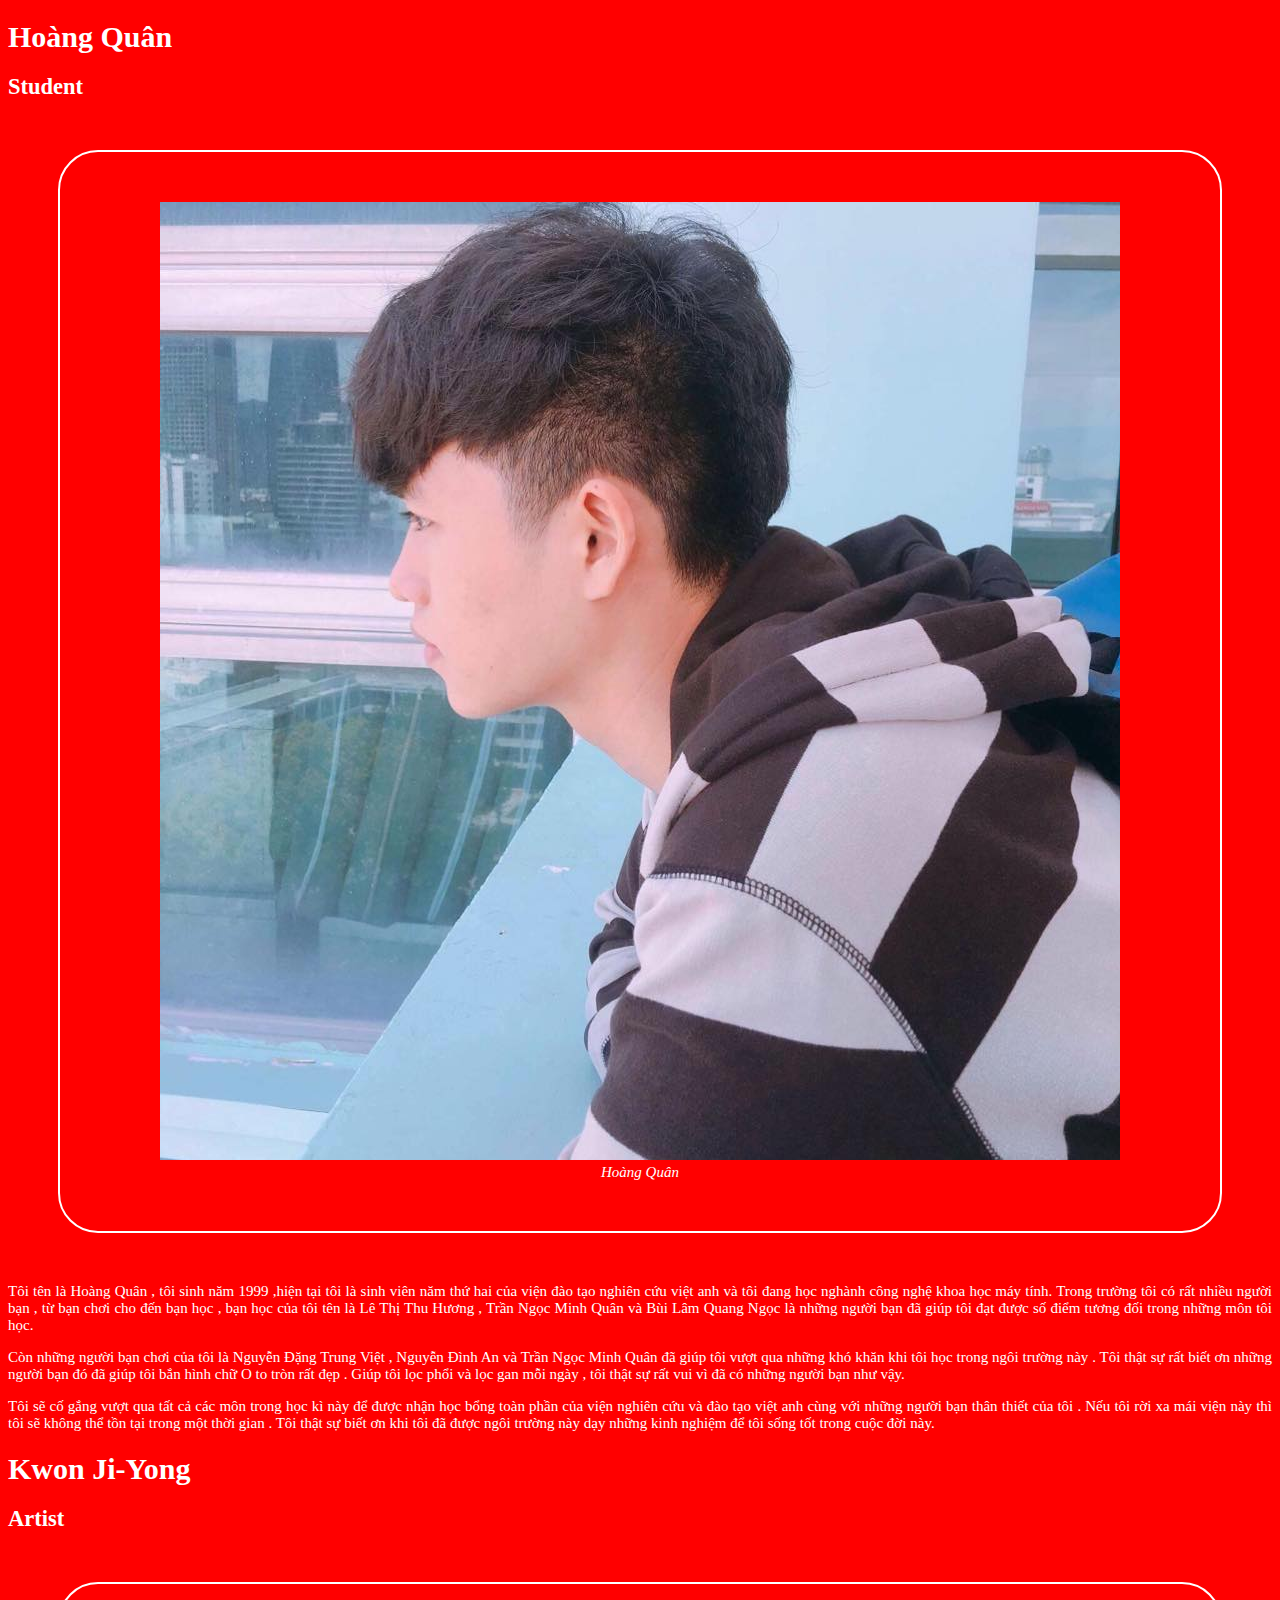
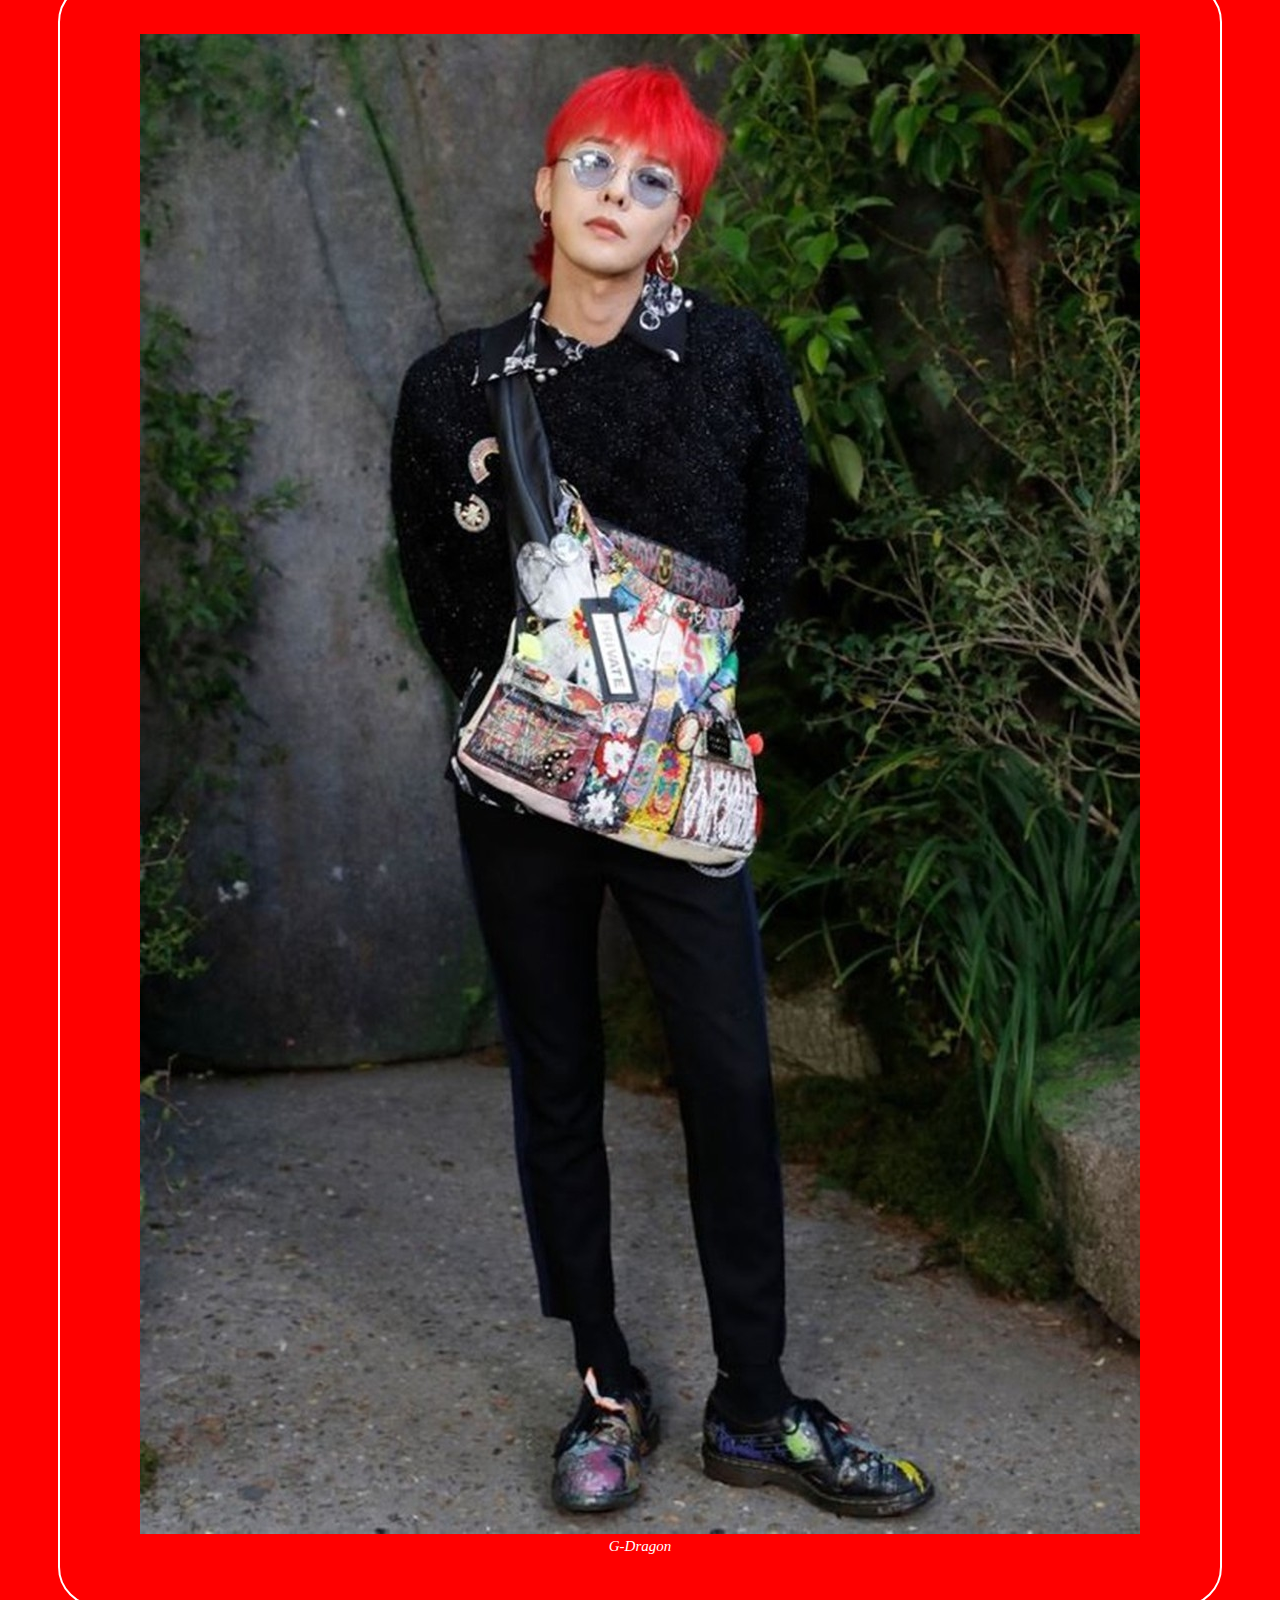
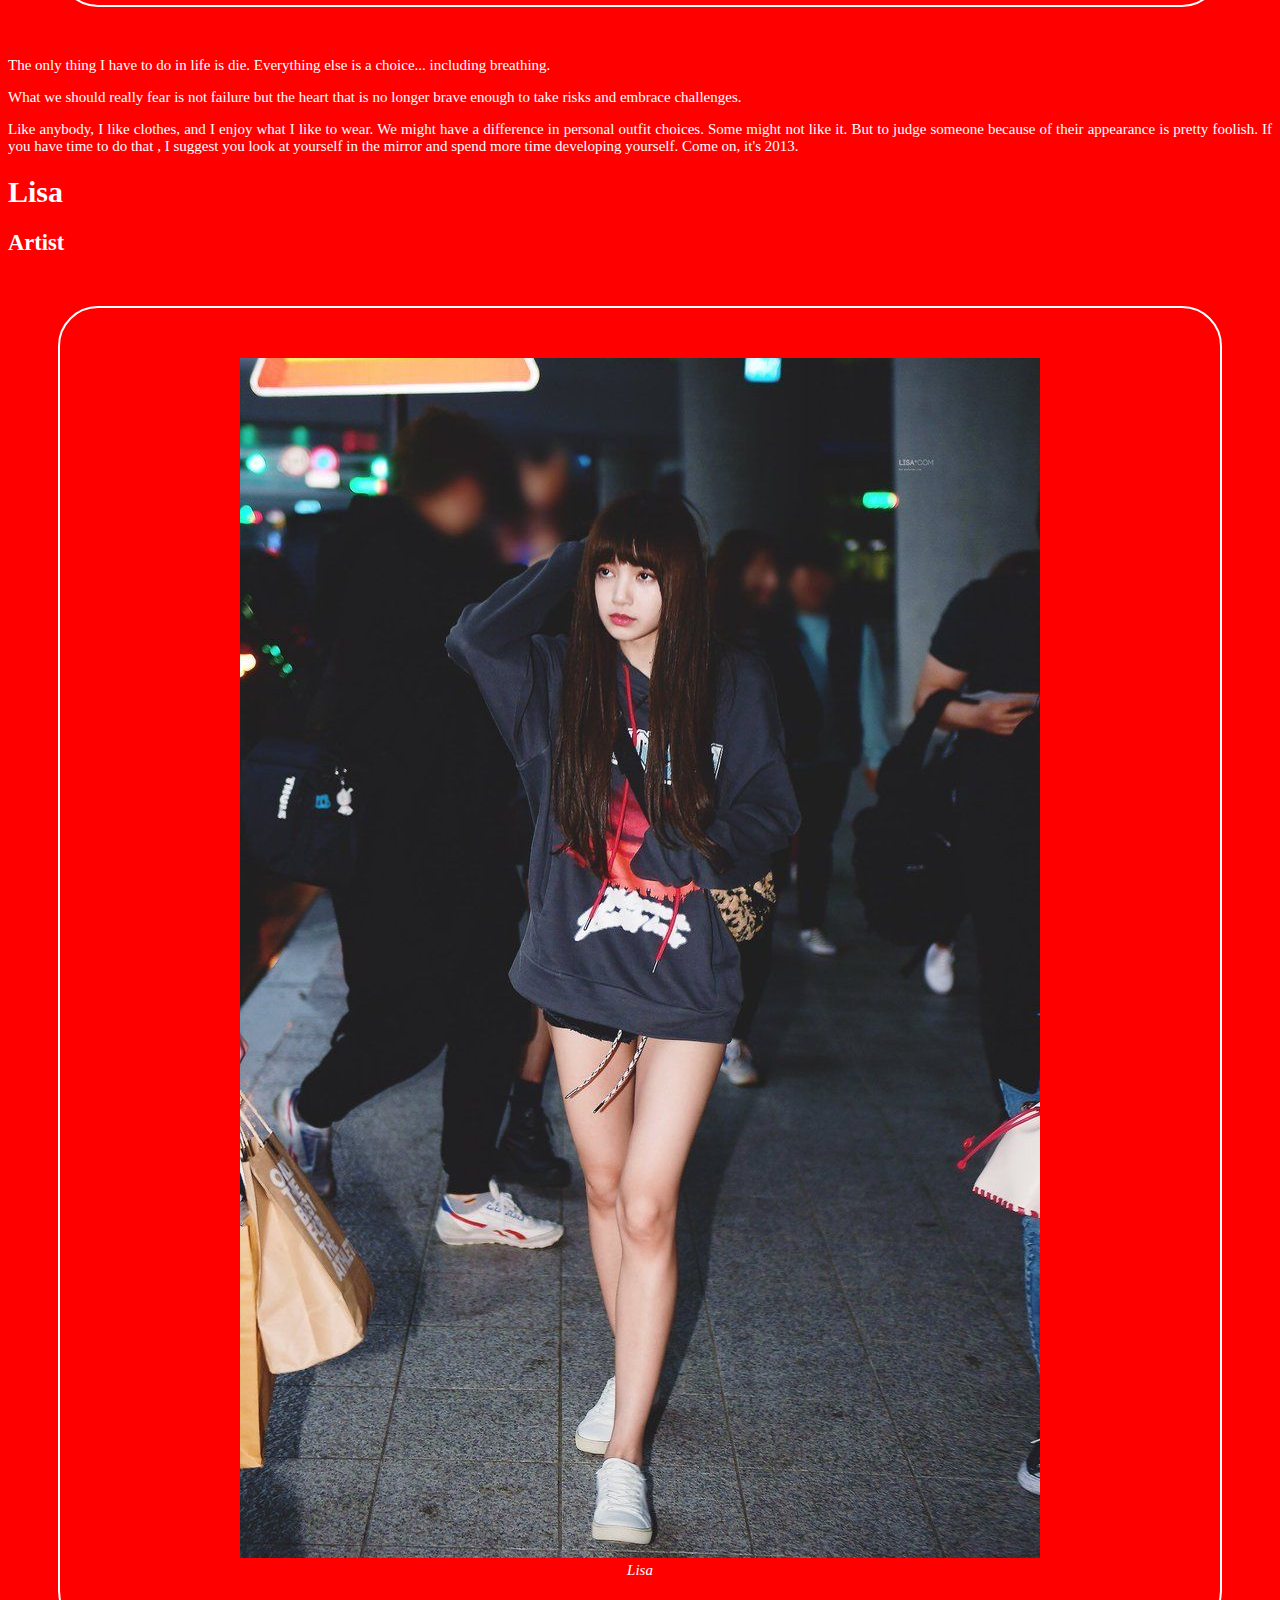
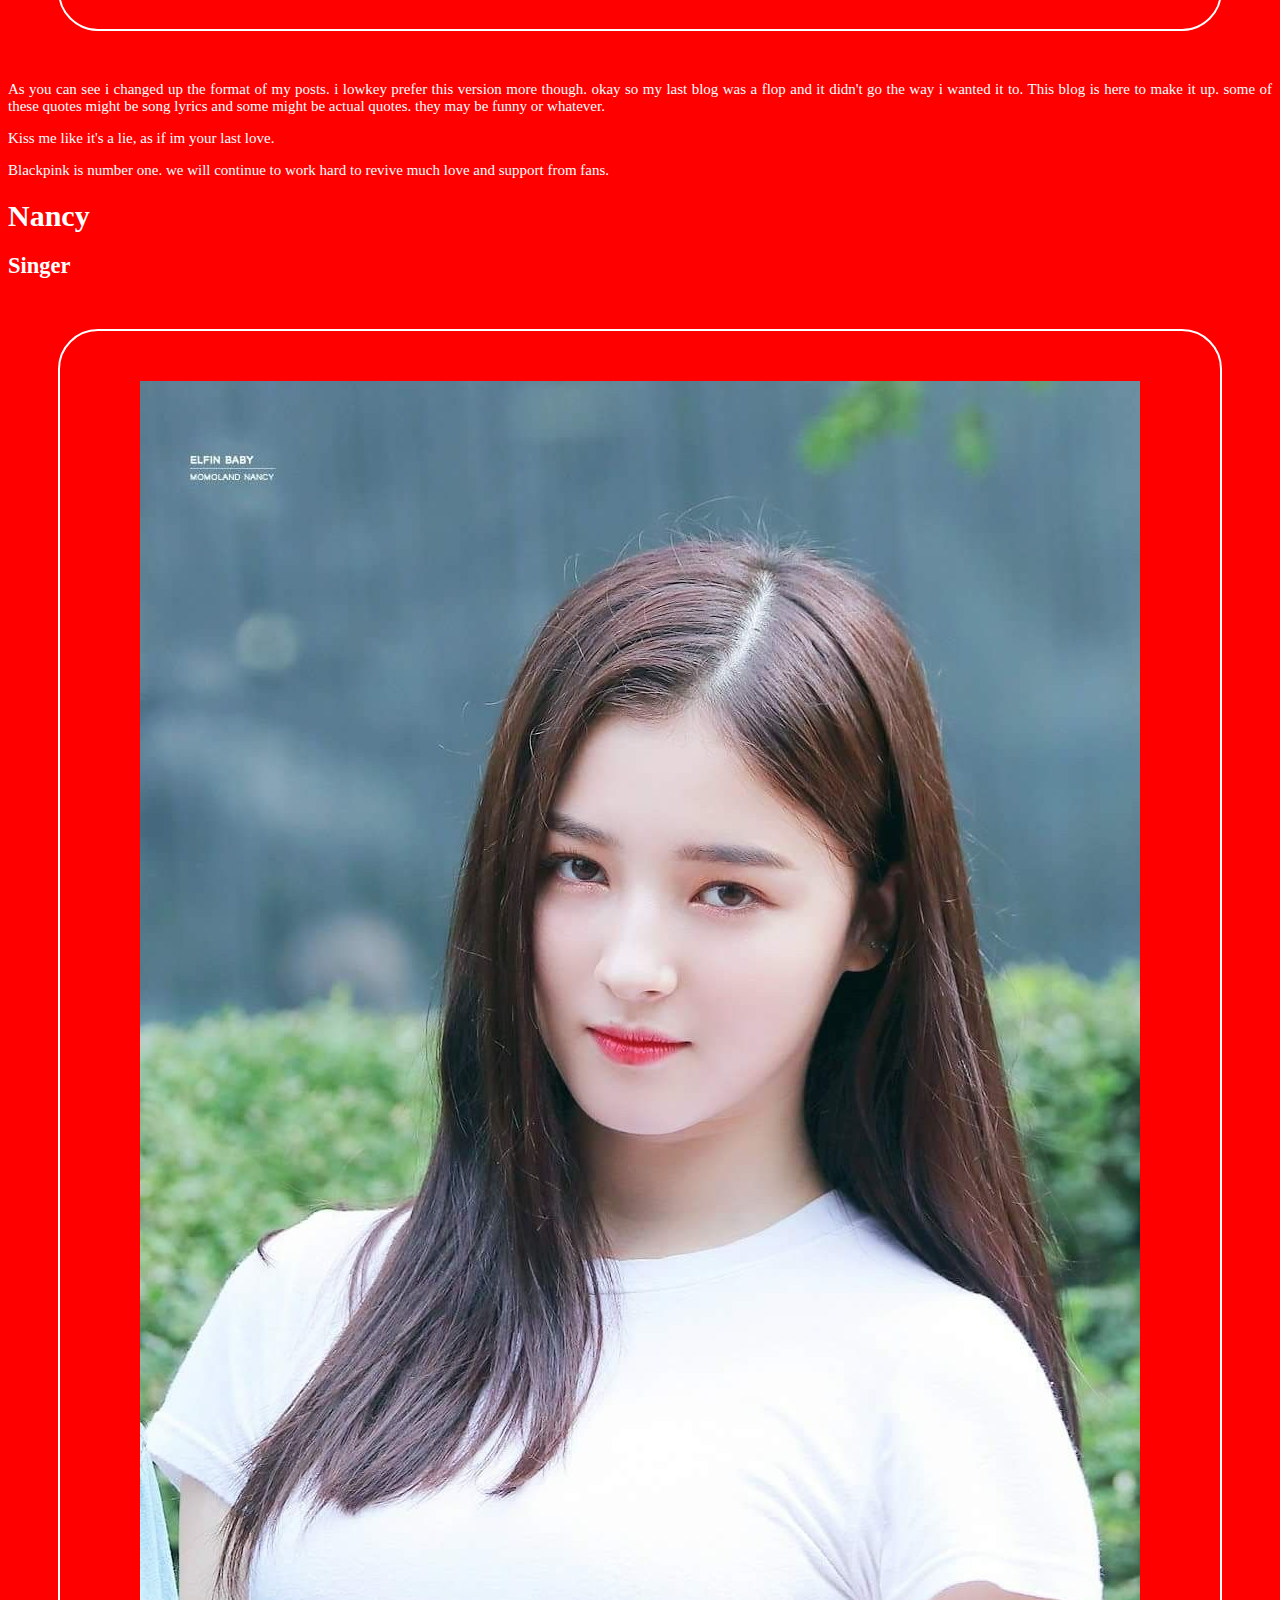
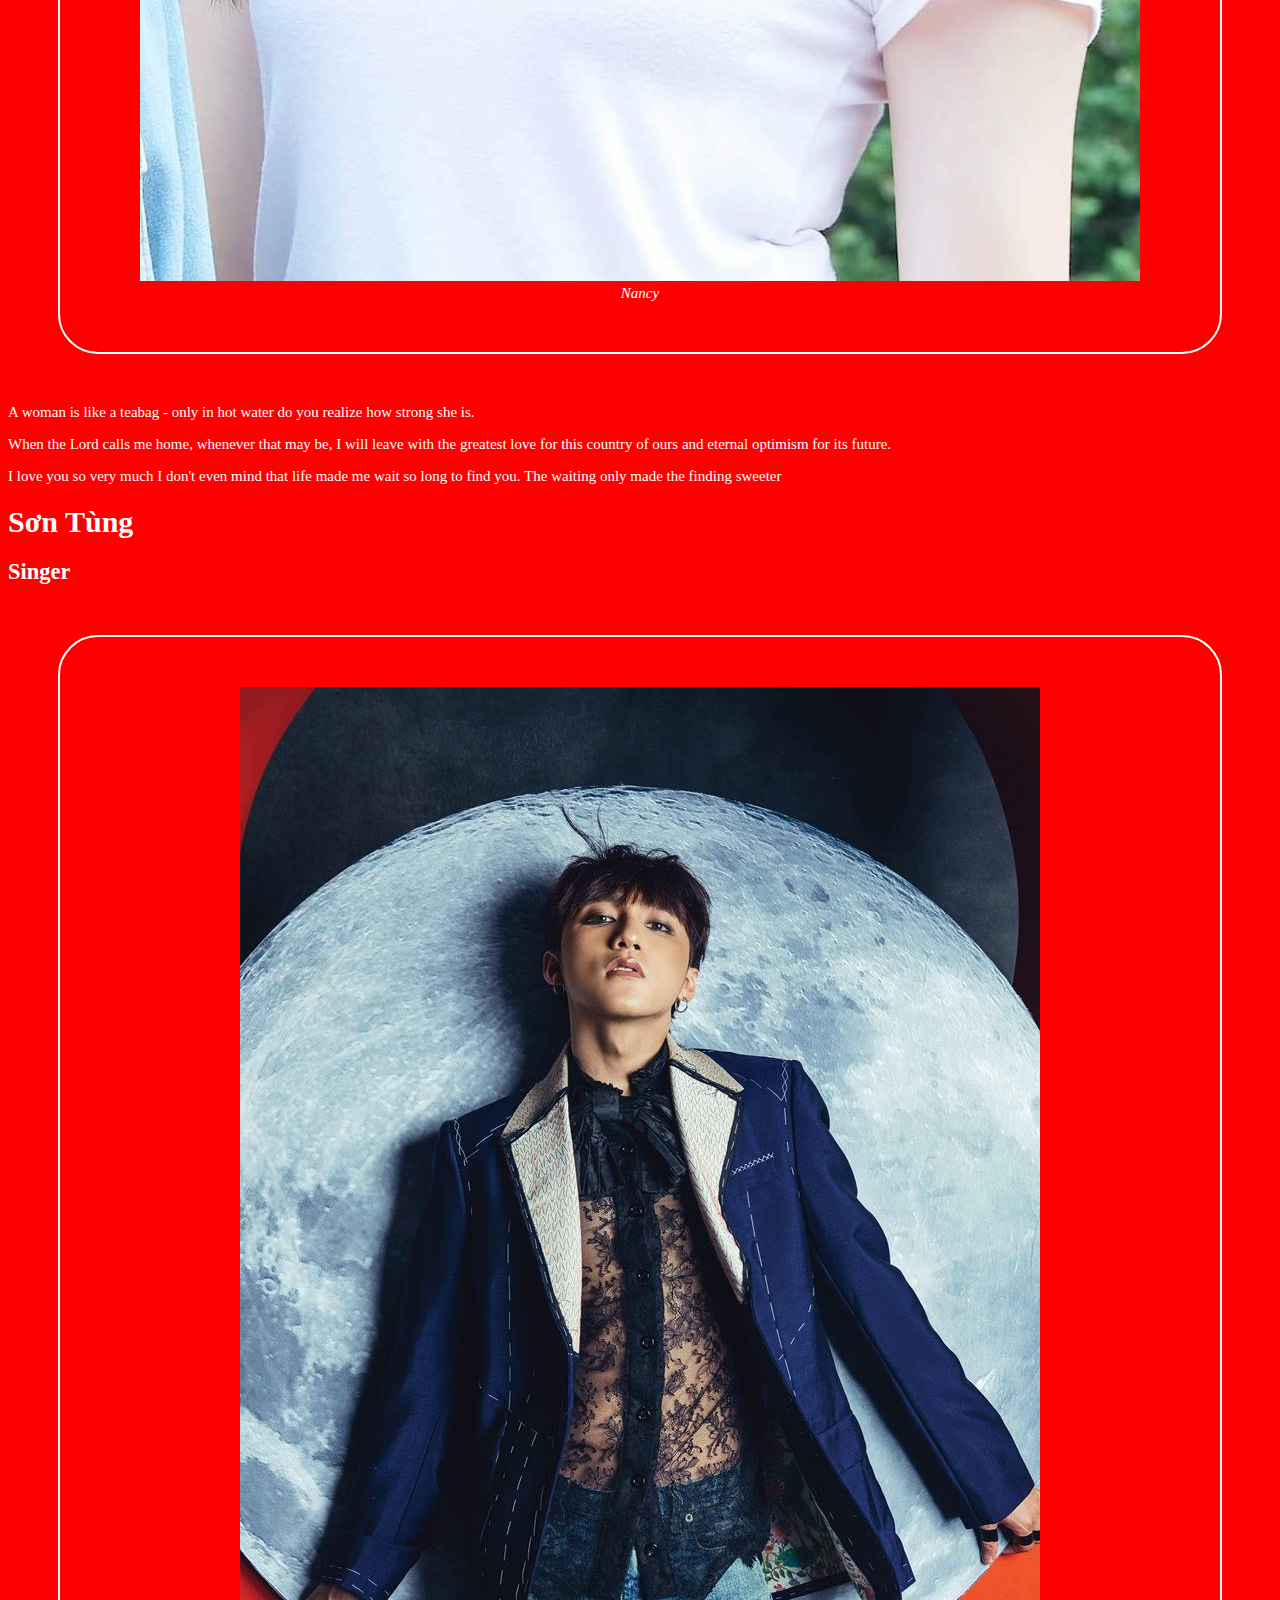
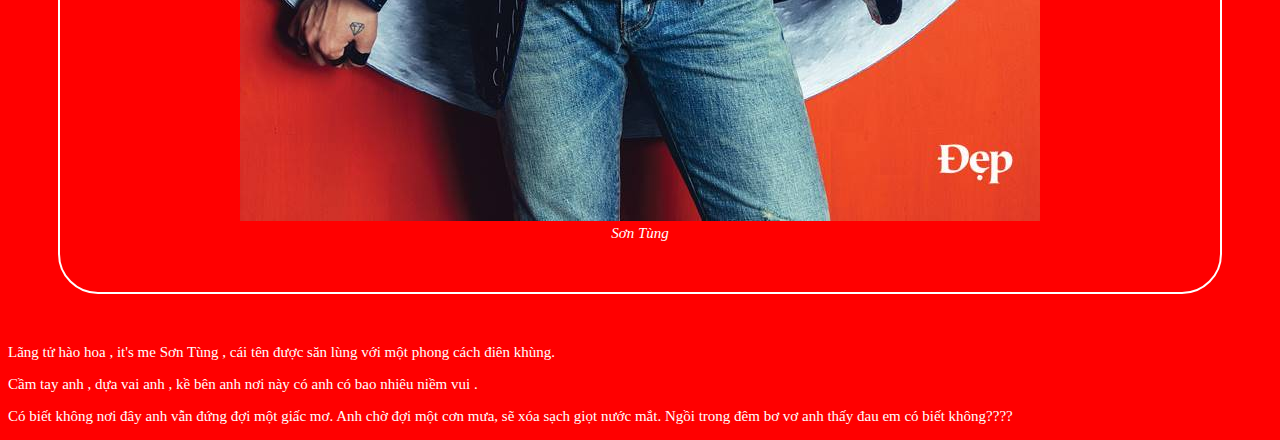
==== index.html @ be65b77e "21/02/2019" ====
<!DOCTYPE html>
<html >
  <head>
    <meta charset="utf-8">
    <title></title>
    <link rel="stylesheet" type="text/css" href="./css/app.css">
  </head>

  <body>
    <h1>Hoàng Quân</h1>
    <h2>Student</h2>
    <figure>
      <img src="./images/luyn1.jpg" alt="Luyn">
      <figcaption>
        Hoàng Quân
      </figcaption>
    </figure>
      <p>
        Tôi tên là Hoàng Quân , tôi sinh năm 1999
        ,hiện tại tôi là sinh viên năm thứ hai của viện đào tạo nghiên cứu việt anh và tôi đang học nghành công nghệ khoa học máy tính.
        Trong trường tôi có rất nhiều người bạn , từ bạn chơi cho đến bạn học , bạn học của tôi tên là Lê Thị Thu Hương , Trần Ngọc Minh Quân
        và Bùi Lâm Quang Ngọc là những người bạn đã giúp tôi đạt được số điểm tương đối trong những môn tôi học.
      </p>

      <p>
        Còn những người bạn chơi của tôi là Nguyễn Đặng Trung Việt , Nguyễn Đình An và Trần Ngọc Minh Quân đã giúp tôi vượt
        qua những khó khăn khi tôi học trong ngôi trường này . Tôi thật sự rất biết ơn những người bạn đó đã giúp tôi bắn
        hình chữ O to tròn rất đẹp . Giúp tôi lọc phổi và lọc gan mỗi ngày , tôi thật sự rất vui vì đã có những người bạn như vậy.
      </p>

      <p>
        Tôi sẽ cố gắng vượt qua tất cả các môn trong học kì này để được nhận học bổng toàn phần của viện nghiên cứu và đào
        tạo việt anh cùng với những người bạn thân thiết của tôi . Nếu tôi rời xa mái viện này thì tôi sẽ không thể tồn tại
        trong một thời gian . Tôi thật sự biết ơn khi tôi đã được ngôi trường này dạy những kinh nghiệm để tôi sống tốt
        trong cuộc đời này.
      </p>

<!-- G-dragon  -->

    <h1>Kwon Ji-Yong</h1>
    <h2>Artist</h2>
    <figure>
      <img src="./images/gd1.jpg" alt="G-Dragon">
      <figcaption>
        G-Dragon
      </figcaption>
    </figure>
      <p>
        The only thing I have to do in life is die. Everything else is a choice... including breathing.
      </p>

      <p>
        What we should really fear is not failure but the heart that is no longer brave enough to take risks and embrace challenges.
      </p>

      <p>
        Like anybody, I like clothes, and I enjoy what I like to wear. We might have a difference in personal outfit choices. Some might not like it. But to judge someone because of their appearance is pretty foolish. If you have time to do that
        , I suggest you look at yourself in the mirror and spend more time developing yourself. Come on, it's 2013.
      </p>

<!-- Lisa  -->

    <h1>Lisa</h1>
    <h2>Artist</h2>
    <figure>
      <img src="./images/lisa1.jpg" alt="Lisa">
      <figcaption>
        Lisa
      </figcaption>
    </figure>
      <p>
        As you can see i changed up the format of my posts. i lowkey prefer this version more though. okay so my last blog was a flop and it didn't go the way i wanted it to.
        This blog is here to make it up. some of these quotes might be song lyrics and some might be actual quotes. they may be funny or whatever.
      </p>

      <p>
        Kiss me like it's a lie, as if im your last love.
      </p>

      <p>
        Blackpink is number one. we will continue to work hard to revive much love and support from fans.
      </p>

<!-- Nancy -->

    <h1>Nancy</h1>
    <h2>Singer</h2>
    <figure>
      <img src="./images/nancy1.jpg" alt="Nancy">
      <figcaption>
        Nancy
      </figcaption>
    </figure>
      <p>
        A woman is like a teabag - only in hot water do you realize how strong she is.
      </p>

      <p>
        When the Lord calls me home, whenever that may be, I will leave with the greatest love for this country of ours and eternal optimism for its future.
      </p>

      <p>
        I love you so very much I don't even mind that life made me wait so long to find you. The waiting only made the finding sweeter
      </p>

<!-- Sơn Tùng  -->

    <h1>Sơn Tùng</h1>
    <h2>Singer</h2>
    <figure>
      <img src="./images/st1.jpg" alt="Sơn Tùng">
      <figcaption>
        Sơn Tùng
      </figcaption>
    </figure>
      <p>
        Lãng tử hào hoa , it's me Sơn Tùng , cái tên được săn lùng với một phong cách điên khùng.
      </p>

      <p>
        Cầm tay anh , dựa vai anh , kề bên anh nơi này có anh có bao nhiêu niềm vui .
      </p>

      <p>
        Có biết không nơi đây anh vẫn đứng đợi một giấc mơ.
        Anh chờ đợi một cơn mưa, sẽ xóa sạch giọt nước mắt.
        Ngồi trong đêm bơ vơ anh thấy đau em có biết không????
      </p>

  </body>
</html>
---- css/app.css ----
@font-face {
  font-family: "my-font";
  src: url("../font/PatrickHandSC-Regular.ttf");
}

body{
    color: #ffffff;
    background-color: #f00;
    font-size: 15px;
    font-family: "my-font";
}

p {
  text-align: justify;
}

figure{
  border: 2px solid #fff;
  border-radius: 40px;
  padding : 50px;
  text-align: center;
  margin: 50px;
  /* width: 100%; */
}

img{
  max-width: 100%;
}
figcaption{
  text-align:center;
  font-style: italic;
}
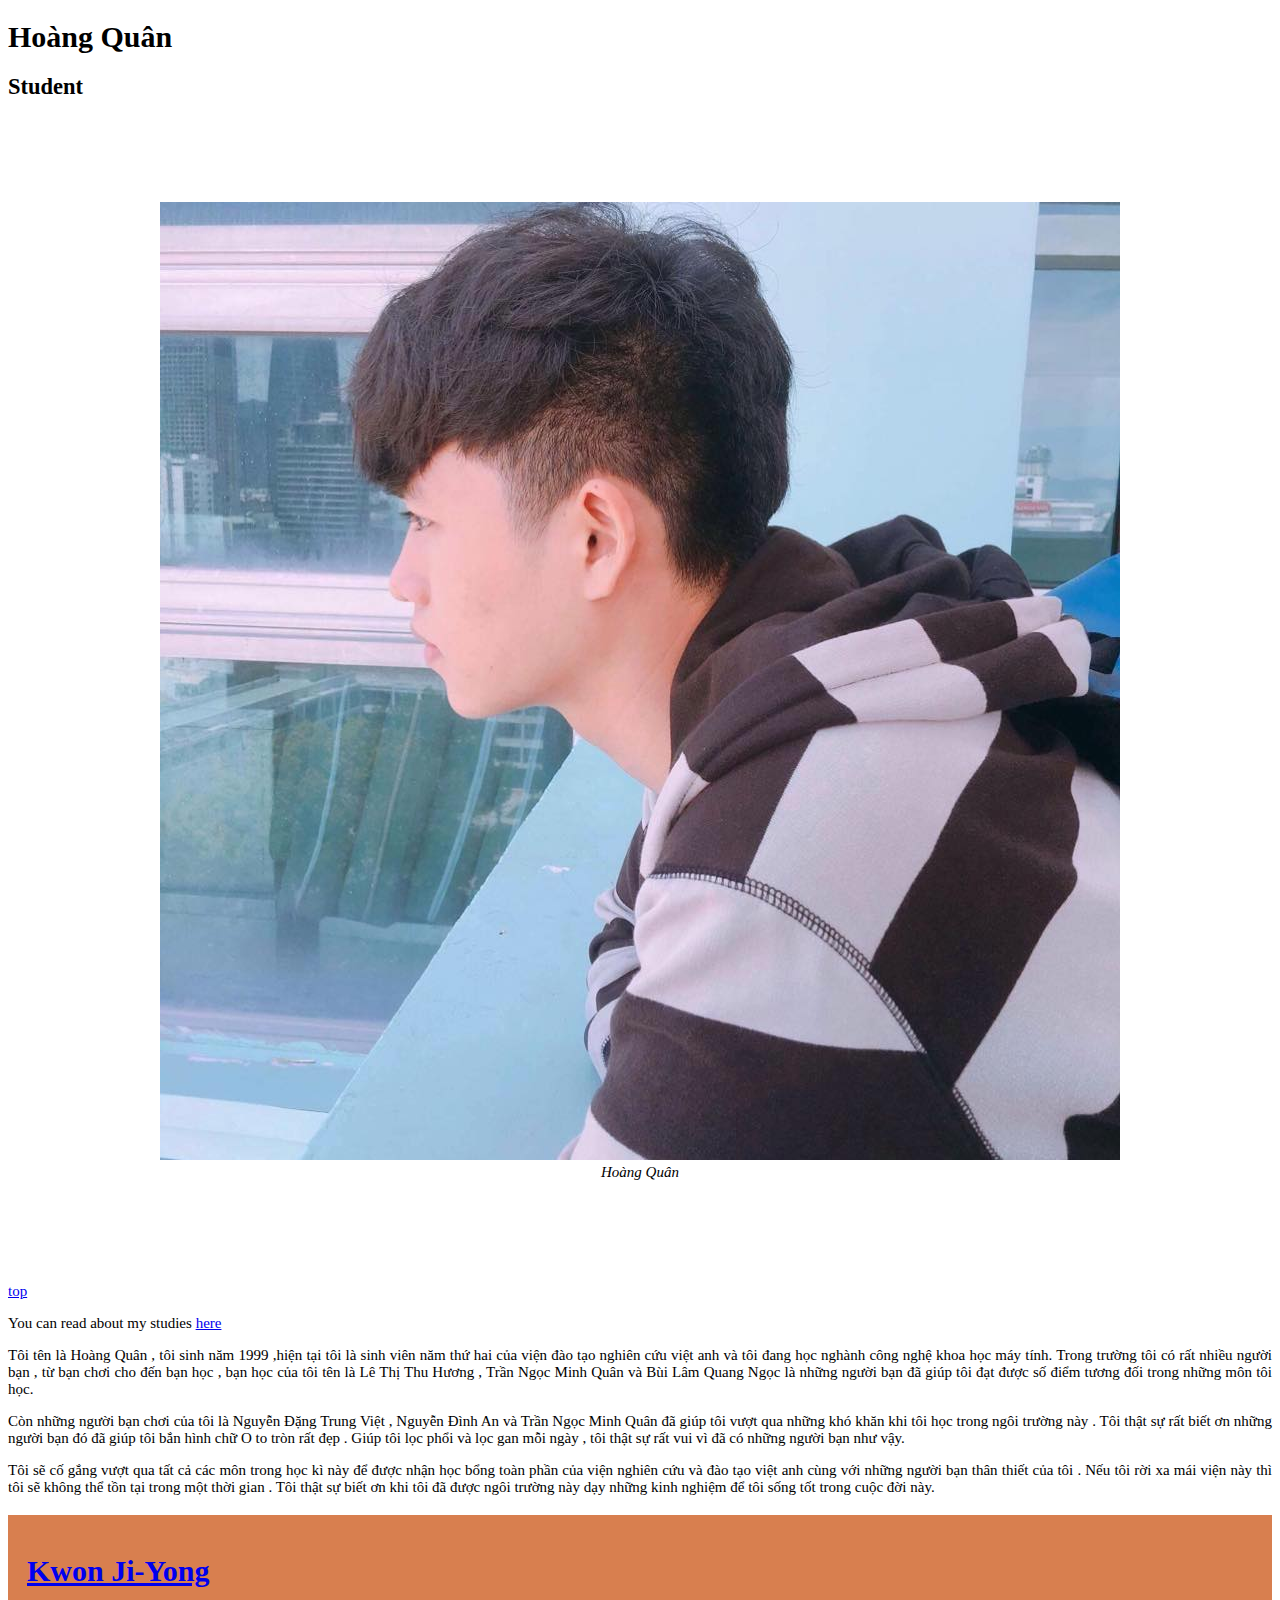
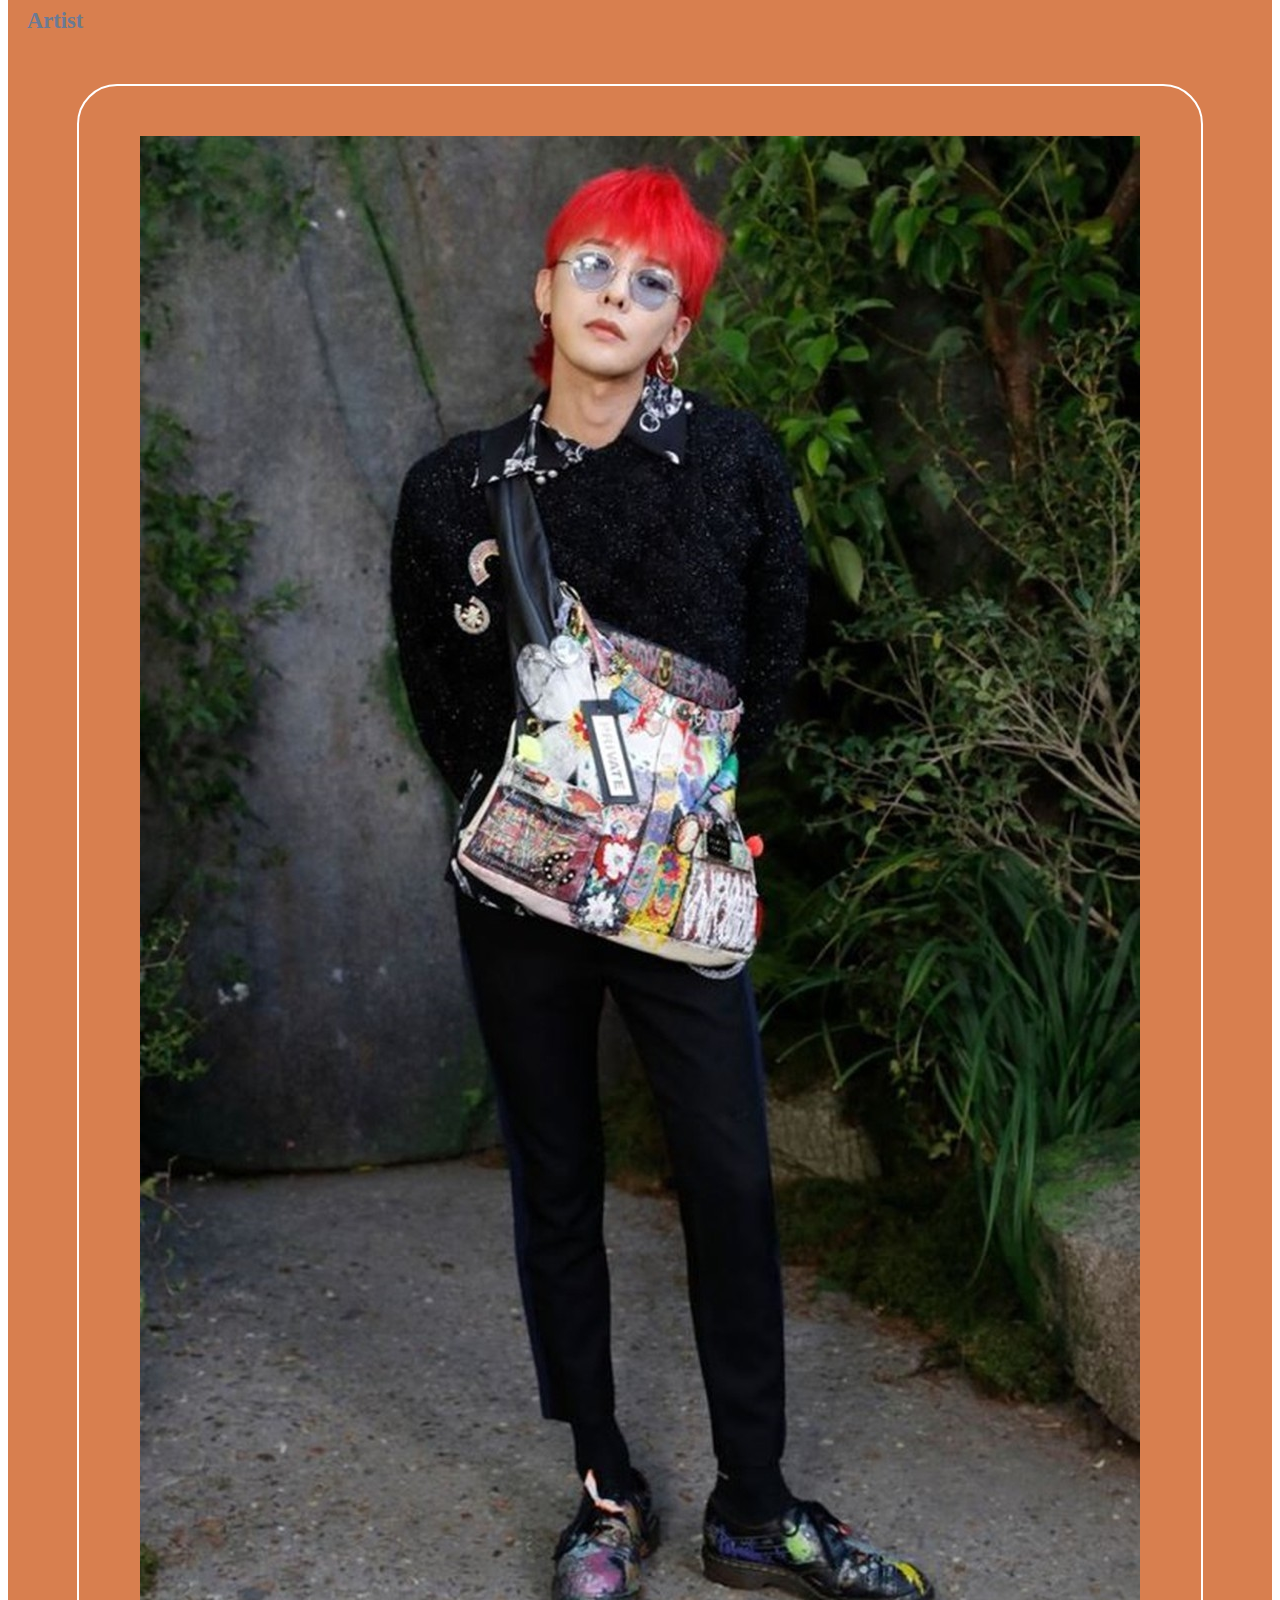
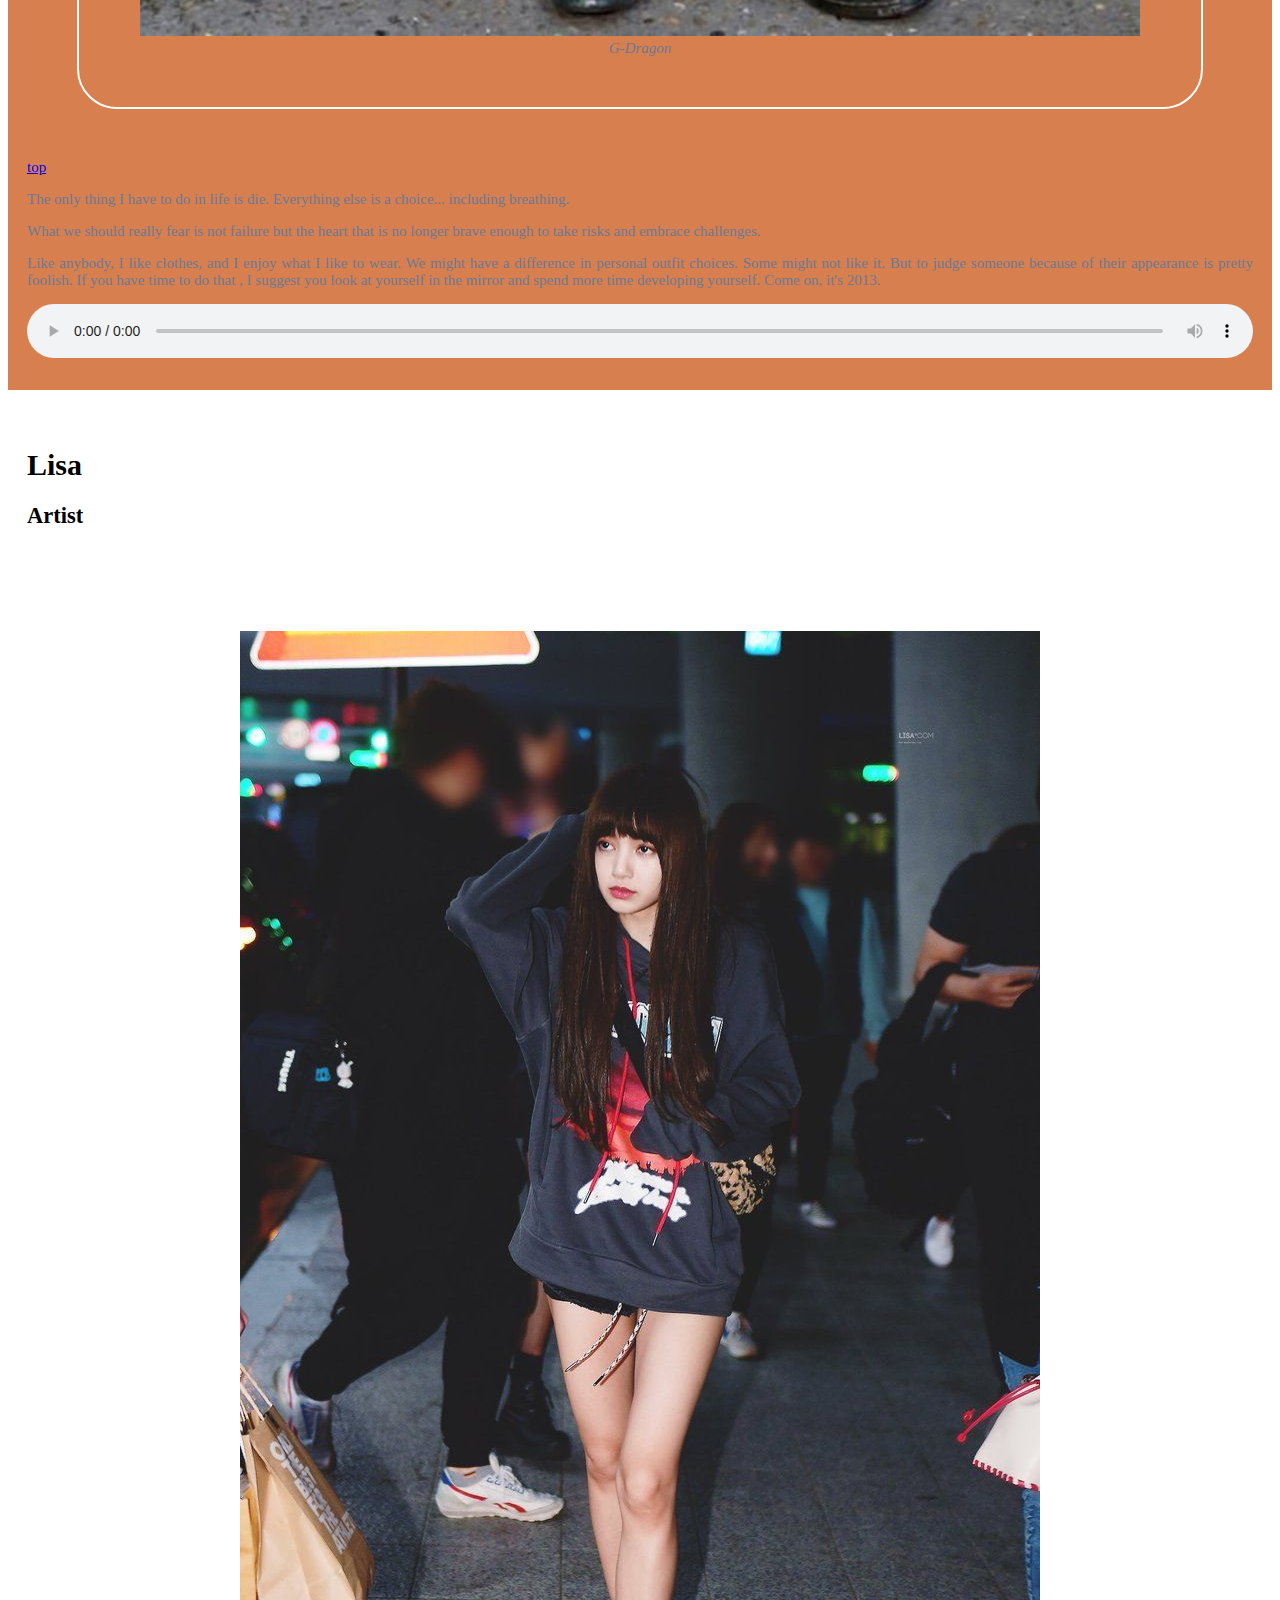
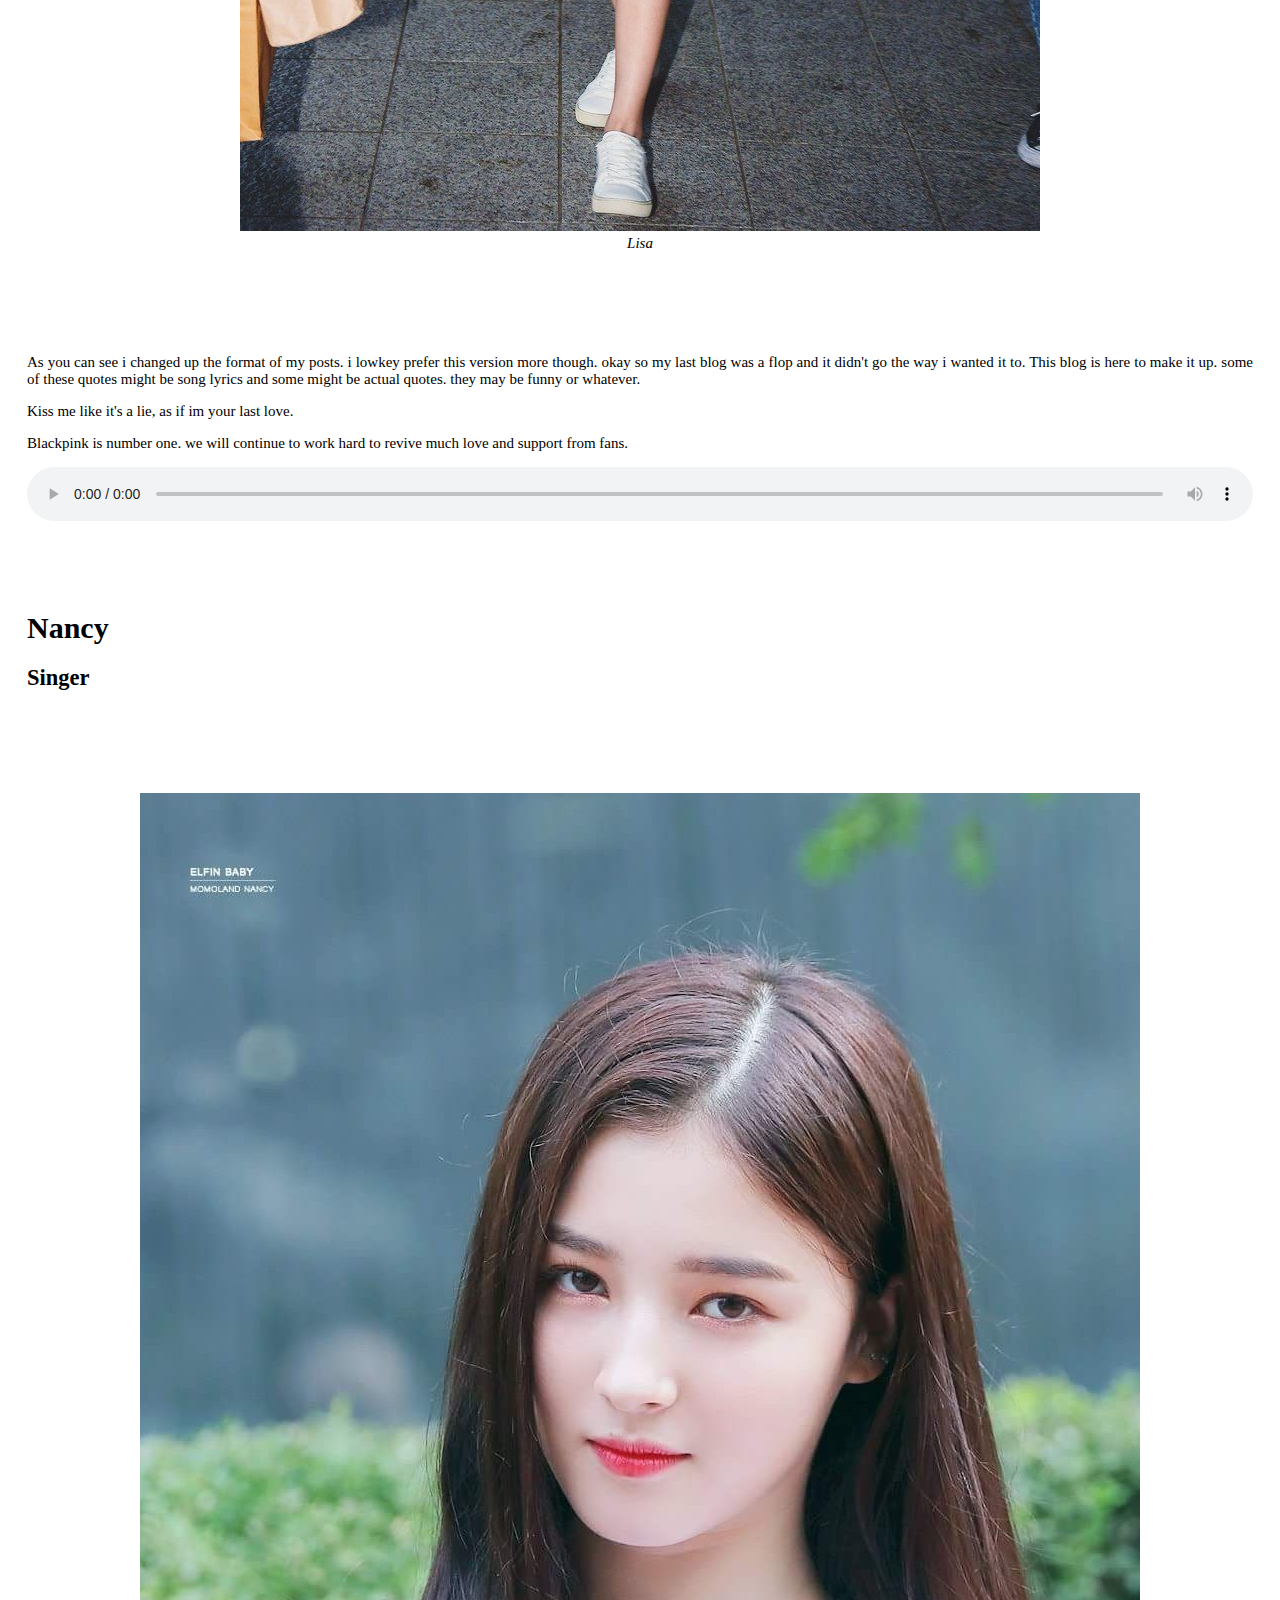
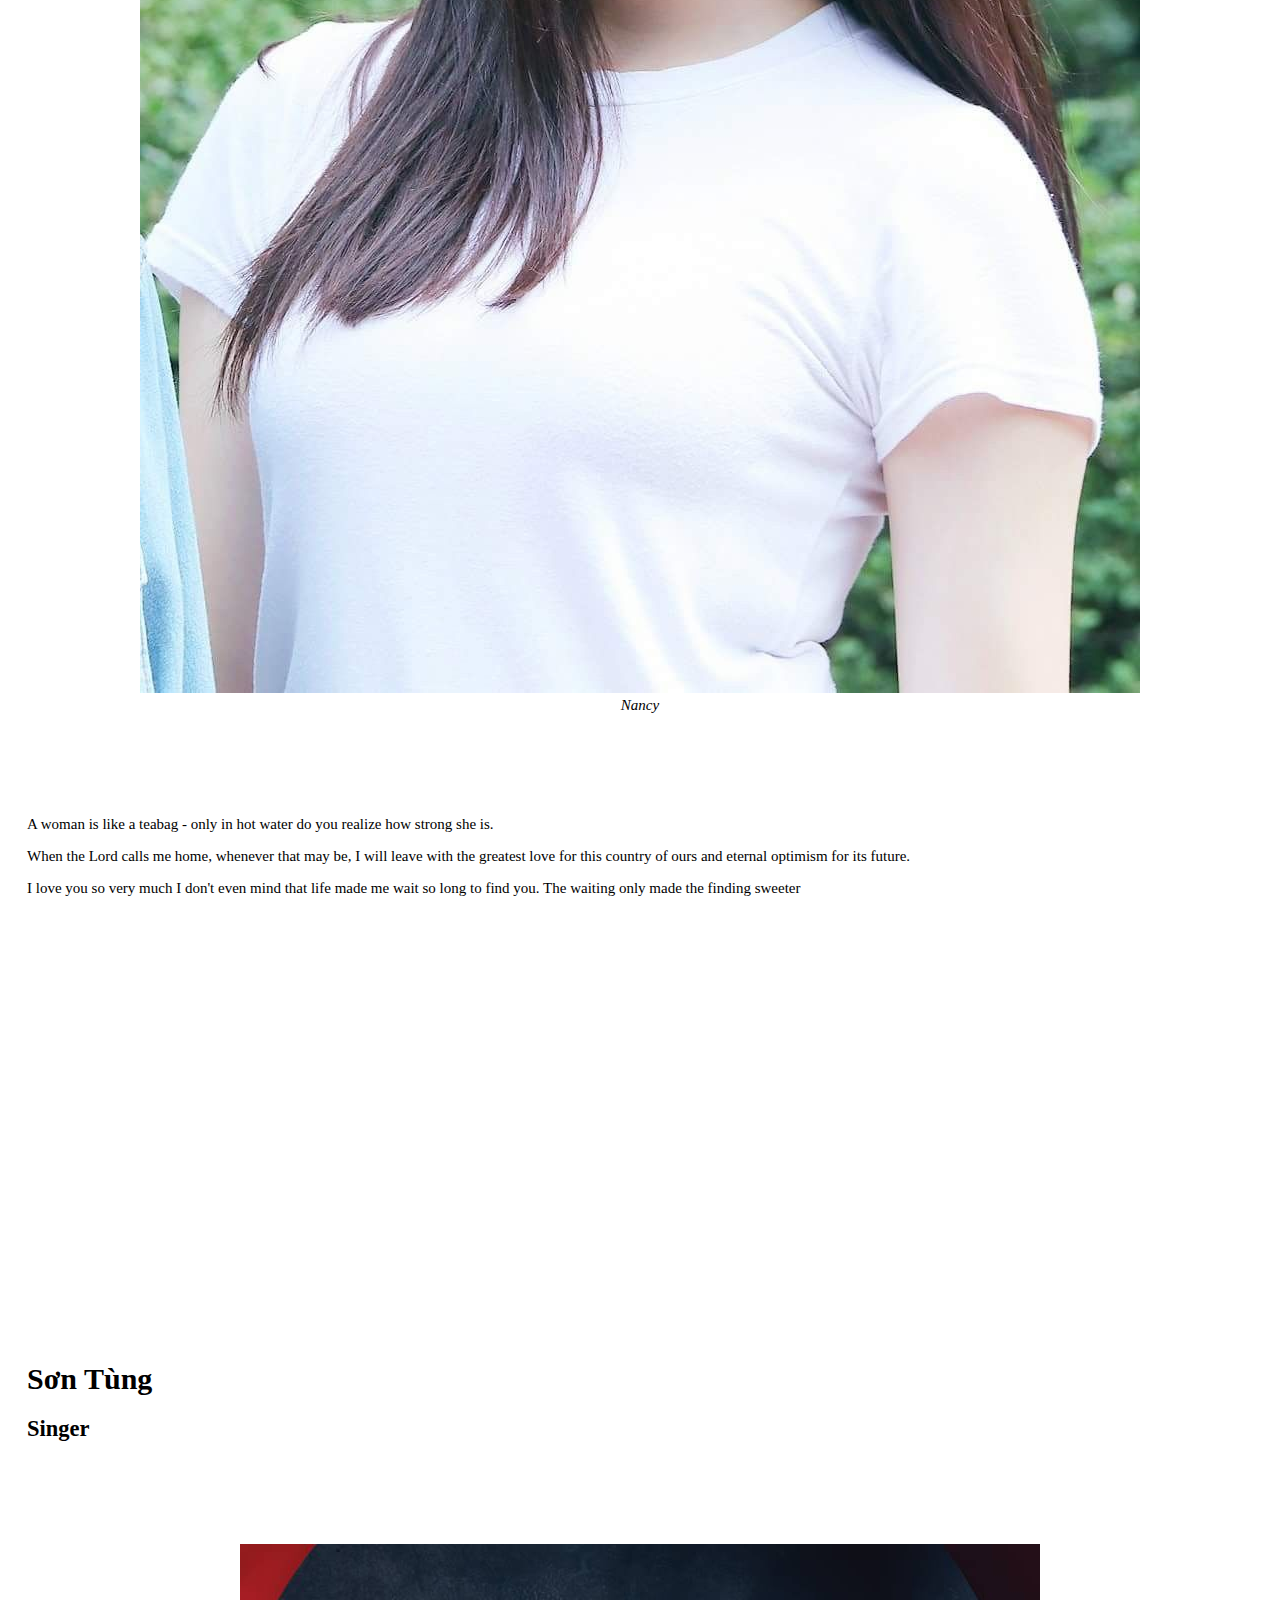
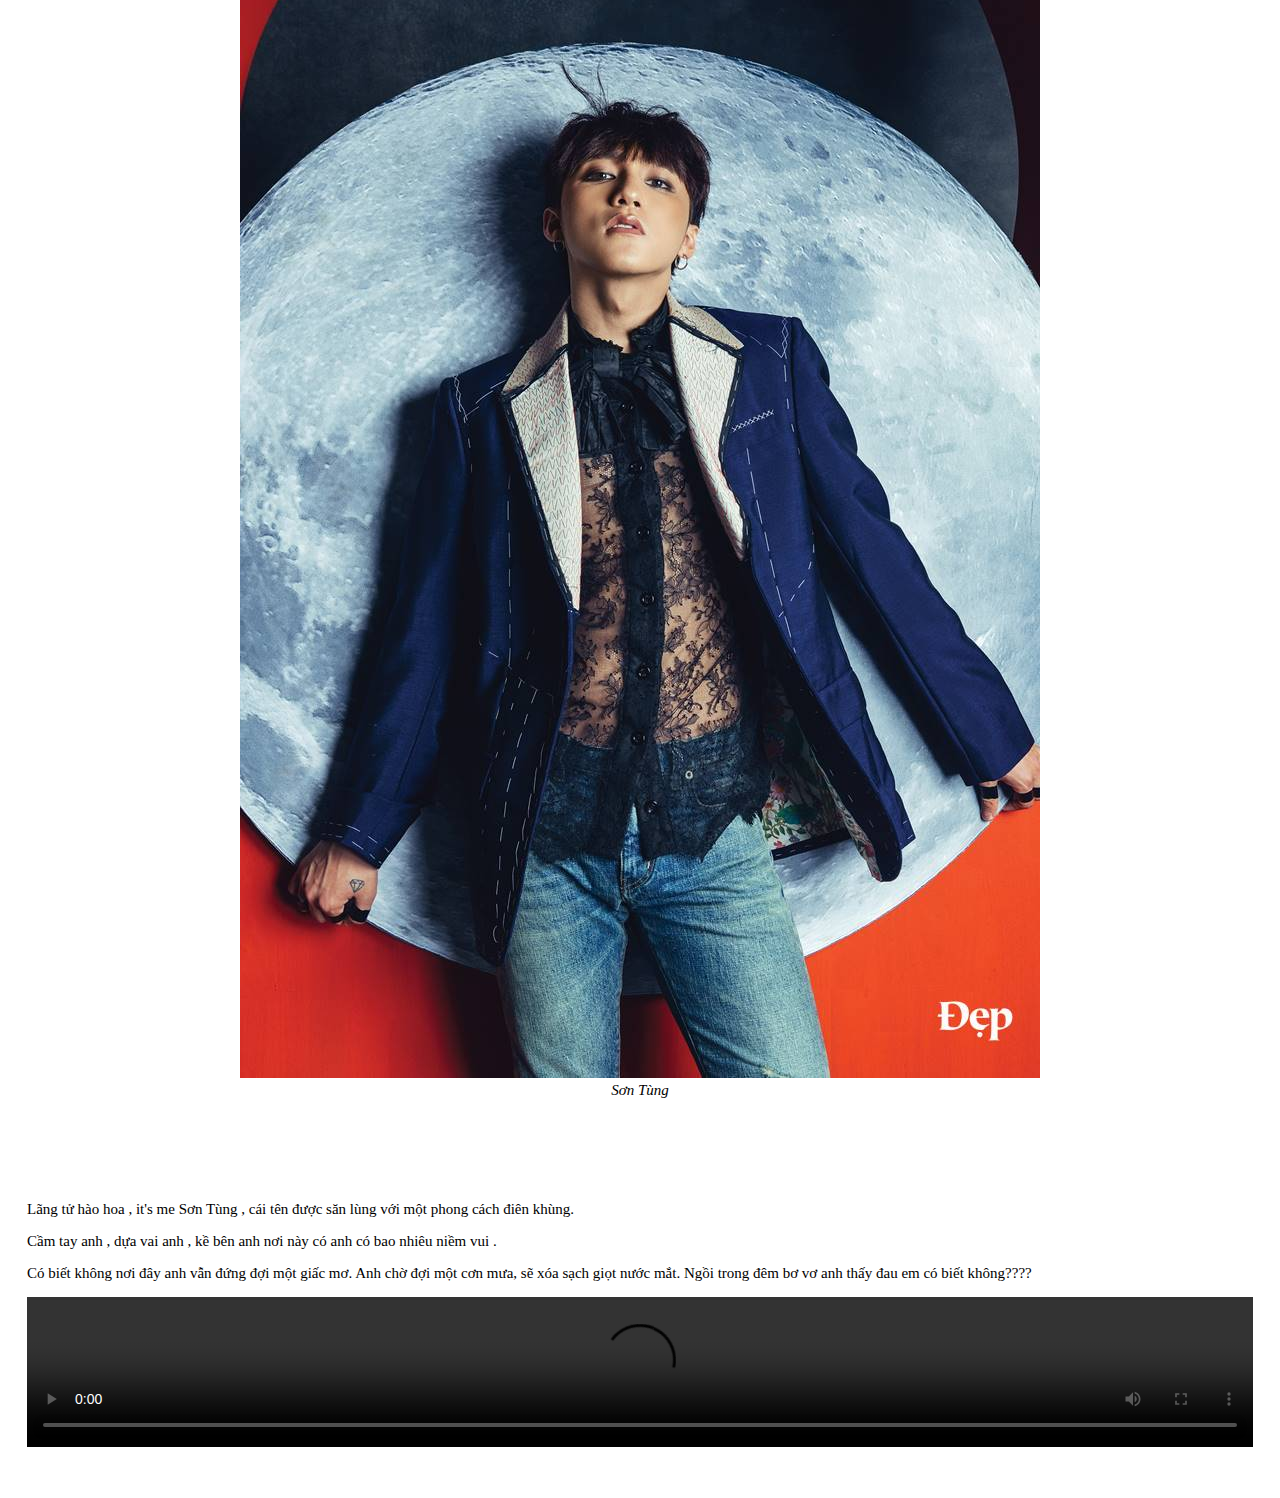
==== commit 8e5ad2ce: "22/02/2019" ====
--- a/index.html
+++ b/index.html
@@ -4,9 +4,11 @@
     <meta charset="utf-8">
     <title></title>
     <link rel="stylesheet" type="text/css" href="./css/app.css">
+    <link rel="stylesheet" type="text/css" href="./css/index.css">
   </head>
 
   <body>
+    <div class="me">
     <h1>Hoàng Quân</h1>
     <h2>Student</h2>
     <figure>
@@ -15,6 +17,16 @@
         Hoàng Quân
       </figcaption>
     </figure>
+
+    <a href=#top>
+      top
+    </a>
+      <p>
+        You can read about my studies
+        <a href="./studies.html">here</a>
+      </p>
+
+
       <p>
         Tôi tên là Hoàng Quân , tôi sinh năm 1999
         ,hiện tại tôi là sinh viên năm thứ hai của viện đào tạo nghiên cứu việt anh và tôi đang học nghành công nghệ khoa học máy tính.
@@ -28,16 +40,19 @@
         hình chữ O to tròn rất đẹp . Giúp tôi lọc phổi và lọc gan mỗi ngày , tôi thật sự rất vui vì đã có những người bạn như vậy.
       </p>
 
-      <p>
+      <p id ="top">
         Tôi sẽ cố gắng vượt qua tất cả các môn trong học kì này để được nhận học bổng toàn phần của viện nghiên cứu và đào
         tạo việt anh cùng với những người bạn thân thiết của tôi . Nếu tôi rời xa mái viện này thì tôi sẽ không thể tồn tại
         trong một thời gian . Tôi thật sự biết ơn khi tôi đã được ngôi trường này dạy những kinh nghiệm để tôi sống tốt
         trong cuộc đời này.
       </p>
+    </div>
 
 <!-- G-dragon  -->
-
-    <h1>Kwon Ji-Yong</h1>
+    <div class="people" id="g-dragon">
+      <a href="https://en.wikipedia.org/wiki/G-Dragon" target = "_blank">
+        <h1>Kwon Ji-Yong</h1>
+      </a>
     <h2>Artist</h2>
     <figure>
       <img src="./images/gd1.jpg" alt="G-Dragon">
@@ -45,6 +60,11 @@
         G-Dragon
       </figcaption>
     </figure>
+
+    <a href="#top">
+      top
+    </a>
+
       <p>
         The only thing I have to do in life is die. Everything else is a choice... including breathing.
       </p>
@@ -58,8 +78,13 @@
         , I suggest you look at yourself in the mirror and spend more time developing yourself. Come on, it's 2013.
       </p>
 
+      <audio controls>
+        <source src="./audio/1.mp3" type="audio/mp3">
+      </audio>
+    </div>
+
 <!-- Lisa  -->
-
+    <div class="people" id="lisa">
     <h1>Lisa</h1>
     <h2>Artist</h2>
     <figure>
@@ -81,8 +106,13 @@
         Blackpink is number one. we will continue to work hard to revive much love and support from fans.
       </p>
 
+      <audio controls>
+        <source src="./audio/2.mp3" type="audio/mp3">
+      </audio>
+    </div>
+
 <!-- Nancy -->
-
+    <div class="people" id="nancy">
     <h1>Nancy</h1>
     <h2>Singer</h2>
     <figure>
@@ -102,9 +132,13 @@
       <p>
         I love you so very much I don't even mind that life made me wait so long to find you. The waiting only made the finding sweeter
       </p>
+<!-- youtube  -->
+      <iframe width="640" height="360" src="https://www.youtube.com/embed/aGUQsb31TEw" frameborder="0" allow="accelerometer; autoplay; encrypted-media; gyroscope; picture-in-picture" allowfullscreen></iframe>
+
+    </div>
 
 <!-- Sơn Tùng  -->
-
+    <div class="people" id="sontung">
     <h1>Sơn Tùng</h1>
     <h2>Singer</h2>
     <figure>
@@ -127,5 +161,9 @@
         Ngồi trong đêm bơ vơ anh thấy đau em có biết không????
       </p>
 
+      <video controls>
+        <source src="./video/3.mp4" type="video/mp4">
+      </video>
+    </div>
   </body>
 </html>
--- a/css/app.css
+++ b/css/app.css
@@ -4,8 +4,8 @@
 }
 
 body{
-    color: #ffffff;
-    background-color: #f00;
+    color: #0000000;
+    background-color: #fff;
     font-size: 15px;
     font-family: "my-font";
 }
--- a/css/index.css
+++ b/css/index.css
@@ -0,0 +1,26 @@
+.people{
+  margin: 19px 0 19px 0;
+  padding: 19px 19px 28px 19px;
+}
+
+#g-dragon{
+  background-color: #d87f4f;
+  color: #6a7a94;
+}
+
+#lisa{
+  background-color: ;
+  color: ;
+}
+
+#nancy{
+  background-color: ;
+  color: ;
+}
+
+#sontung{
+  background-color: ;
+  color: ;
+}
+
+audio , video{width: 100%}
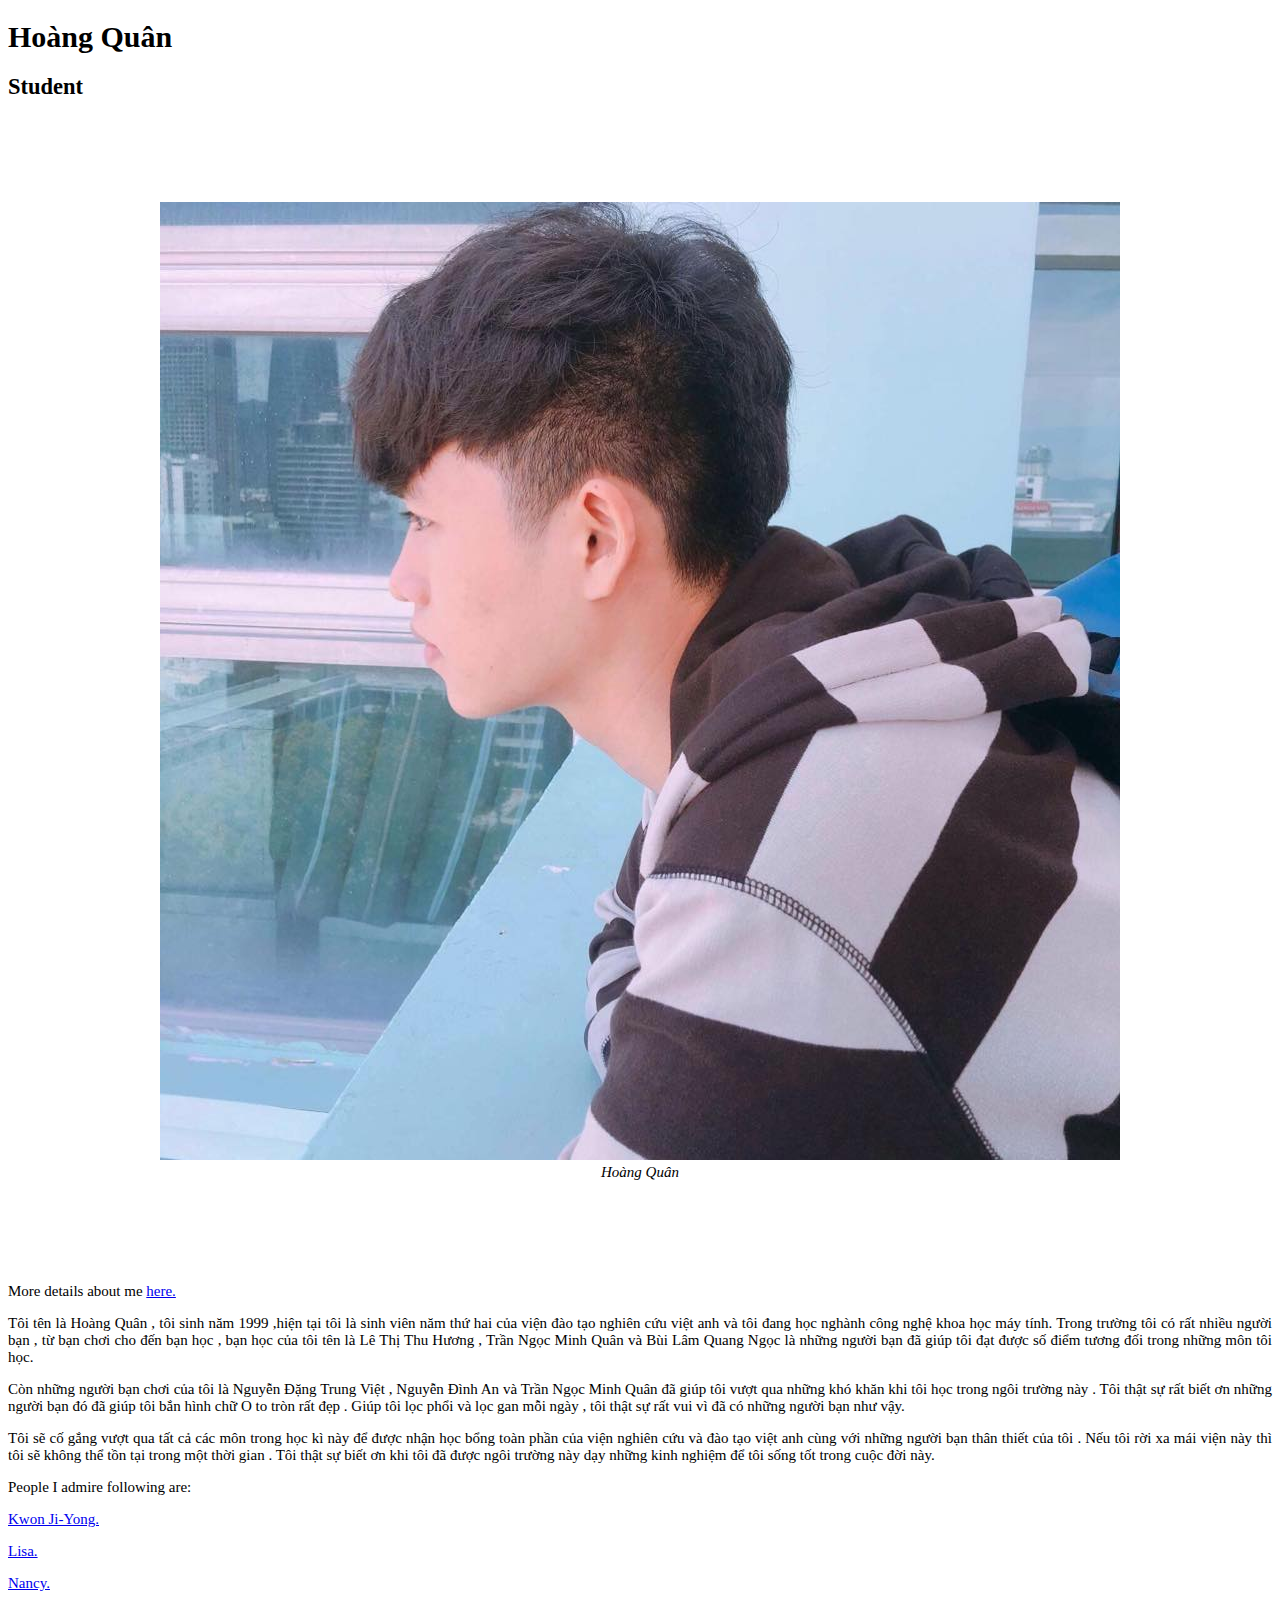
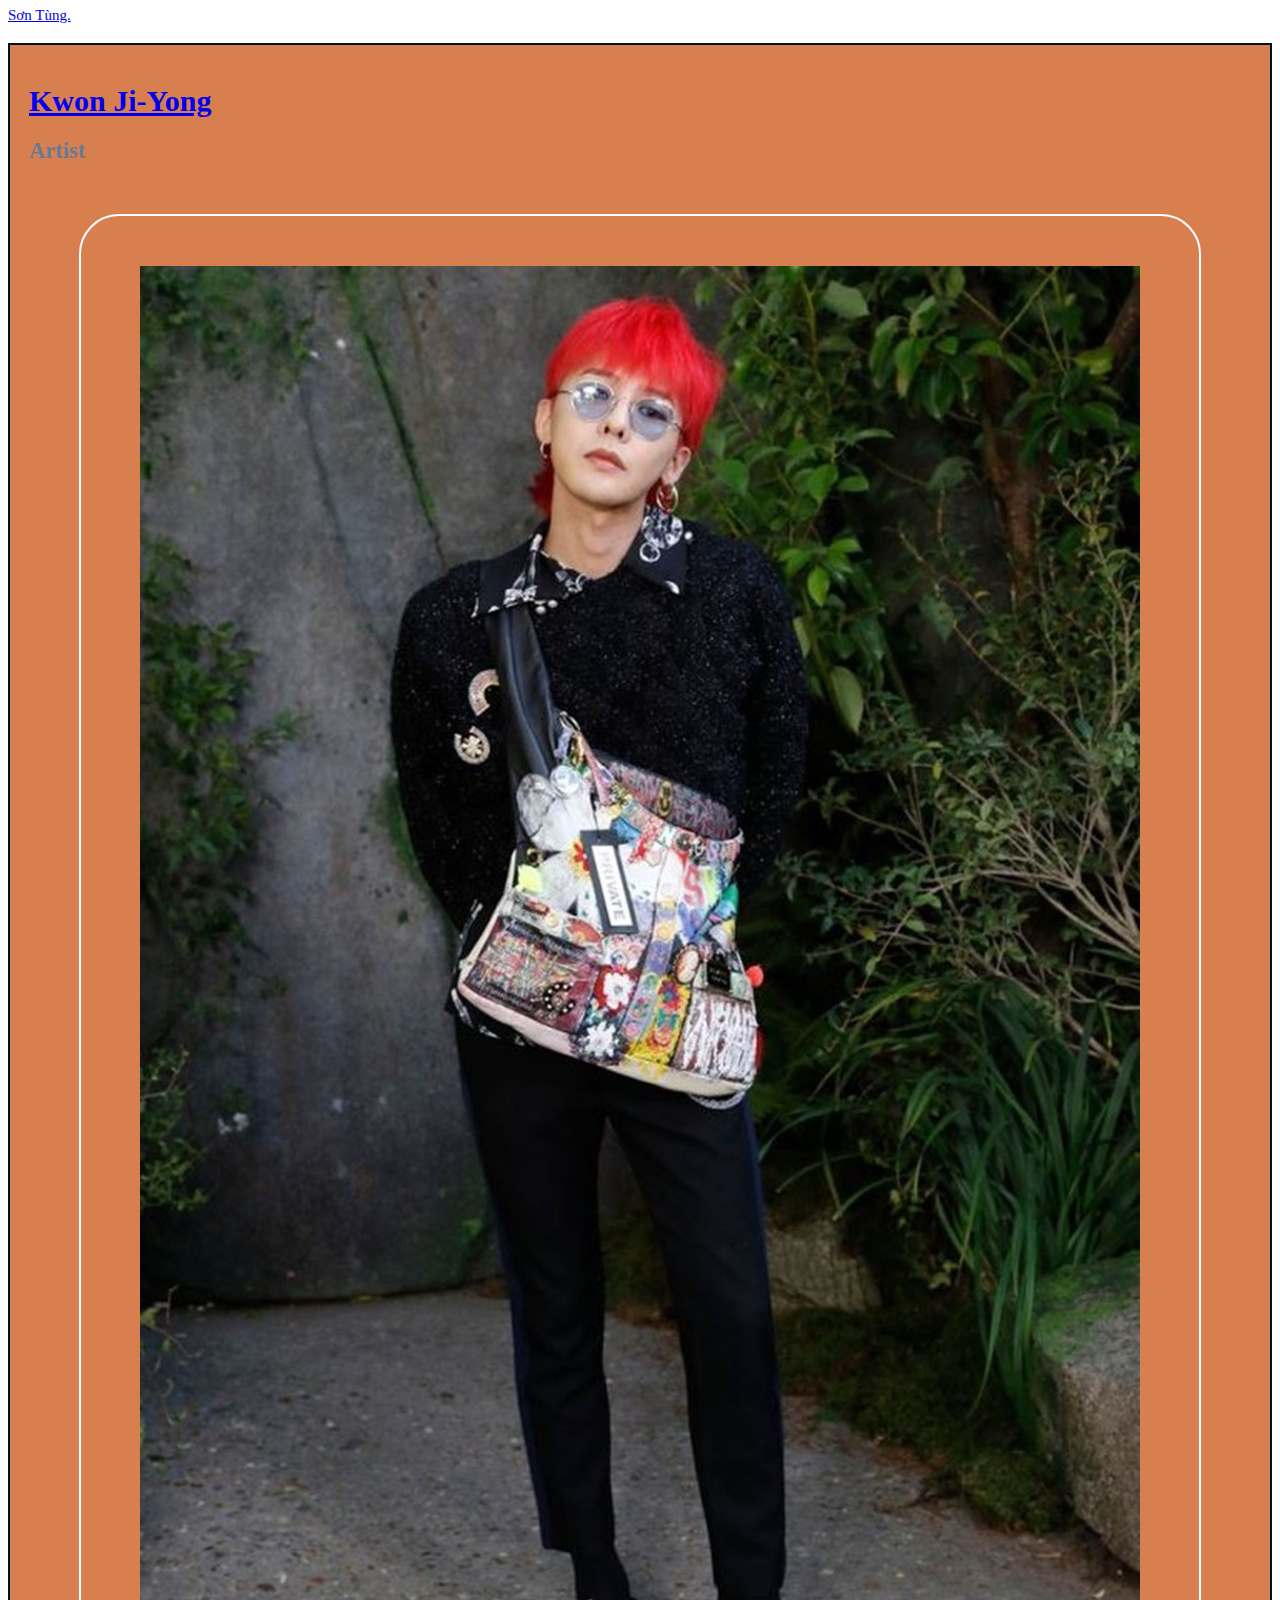
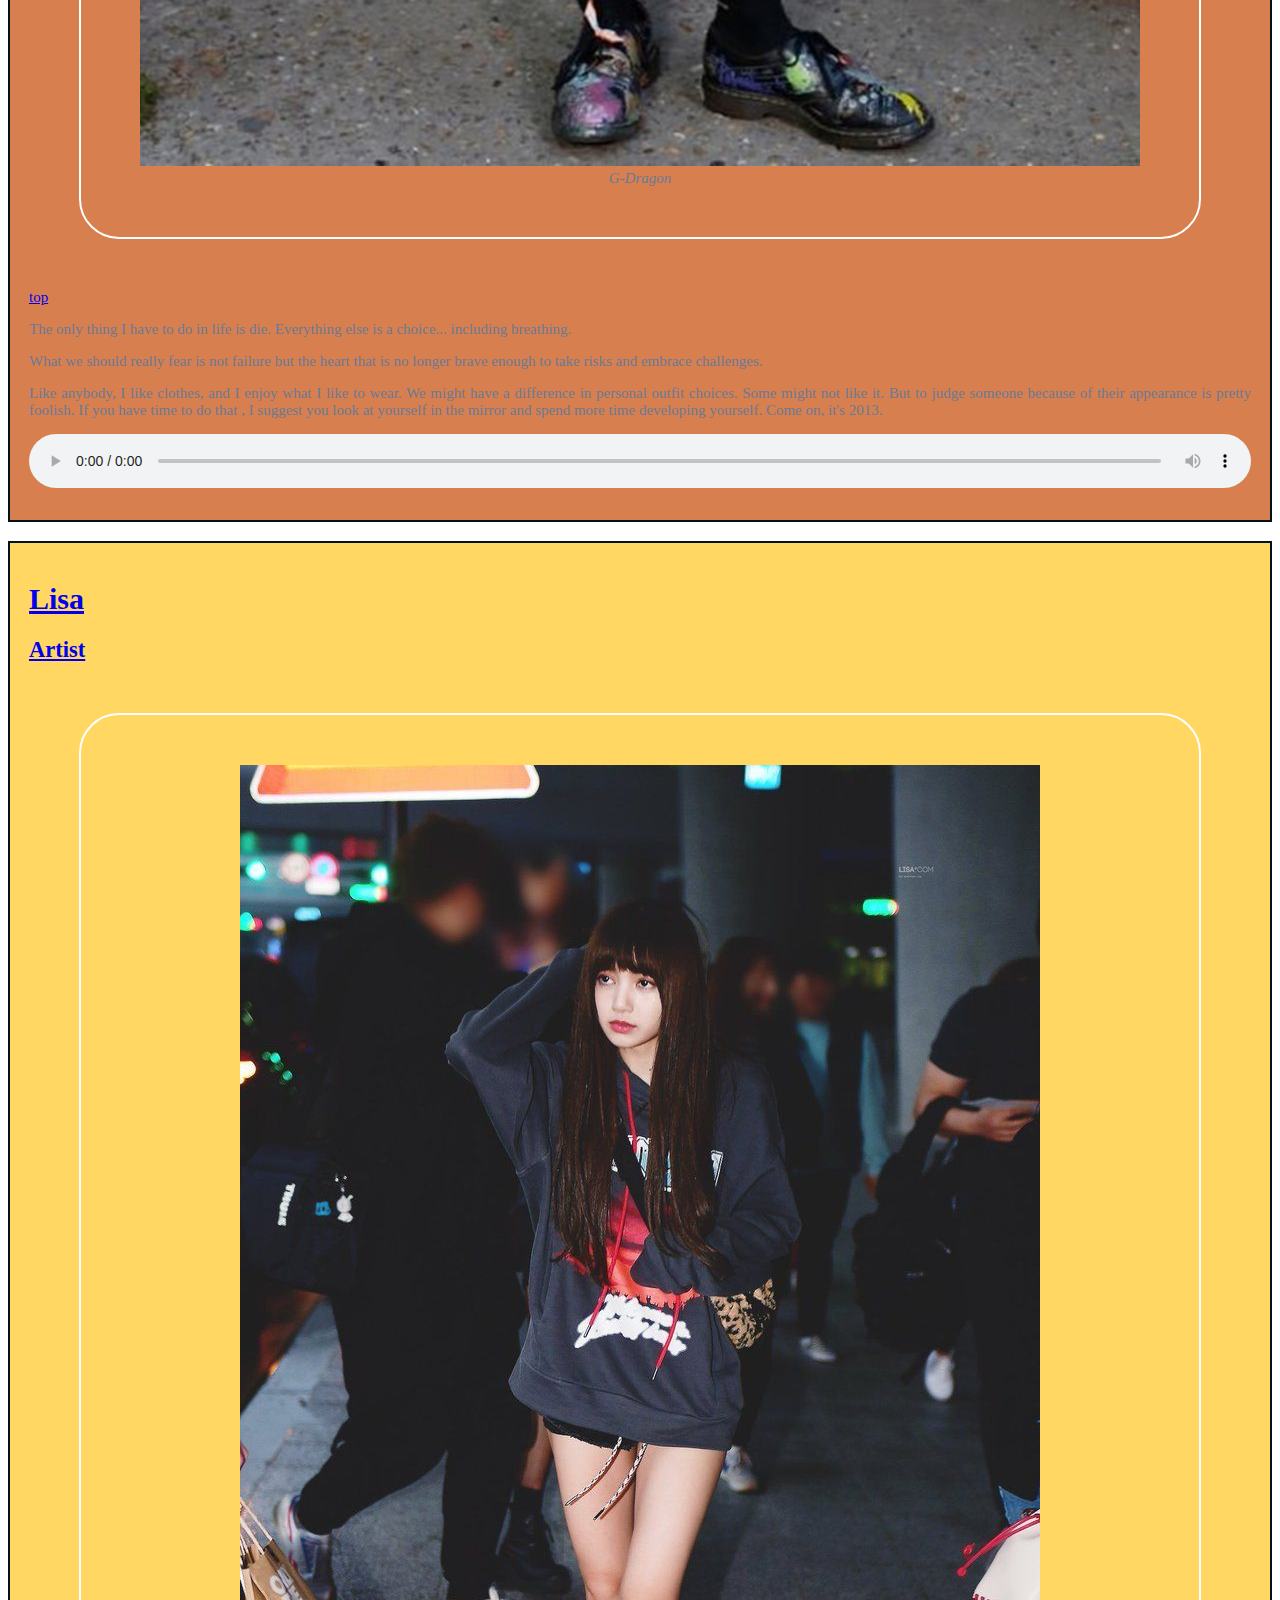
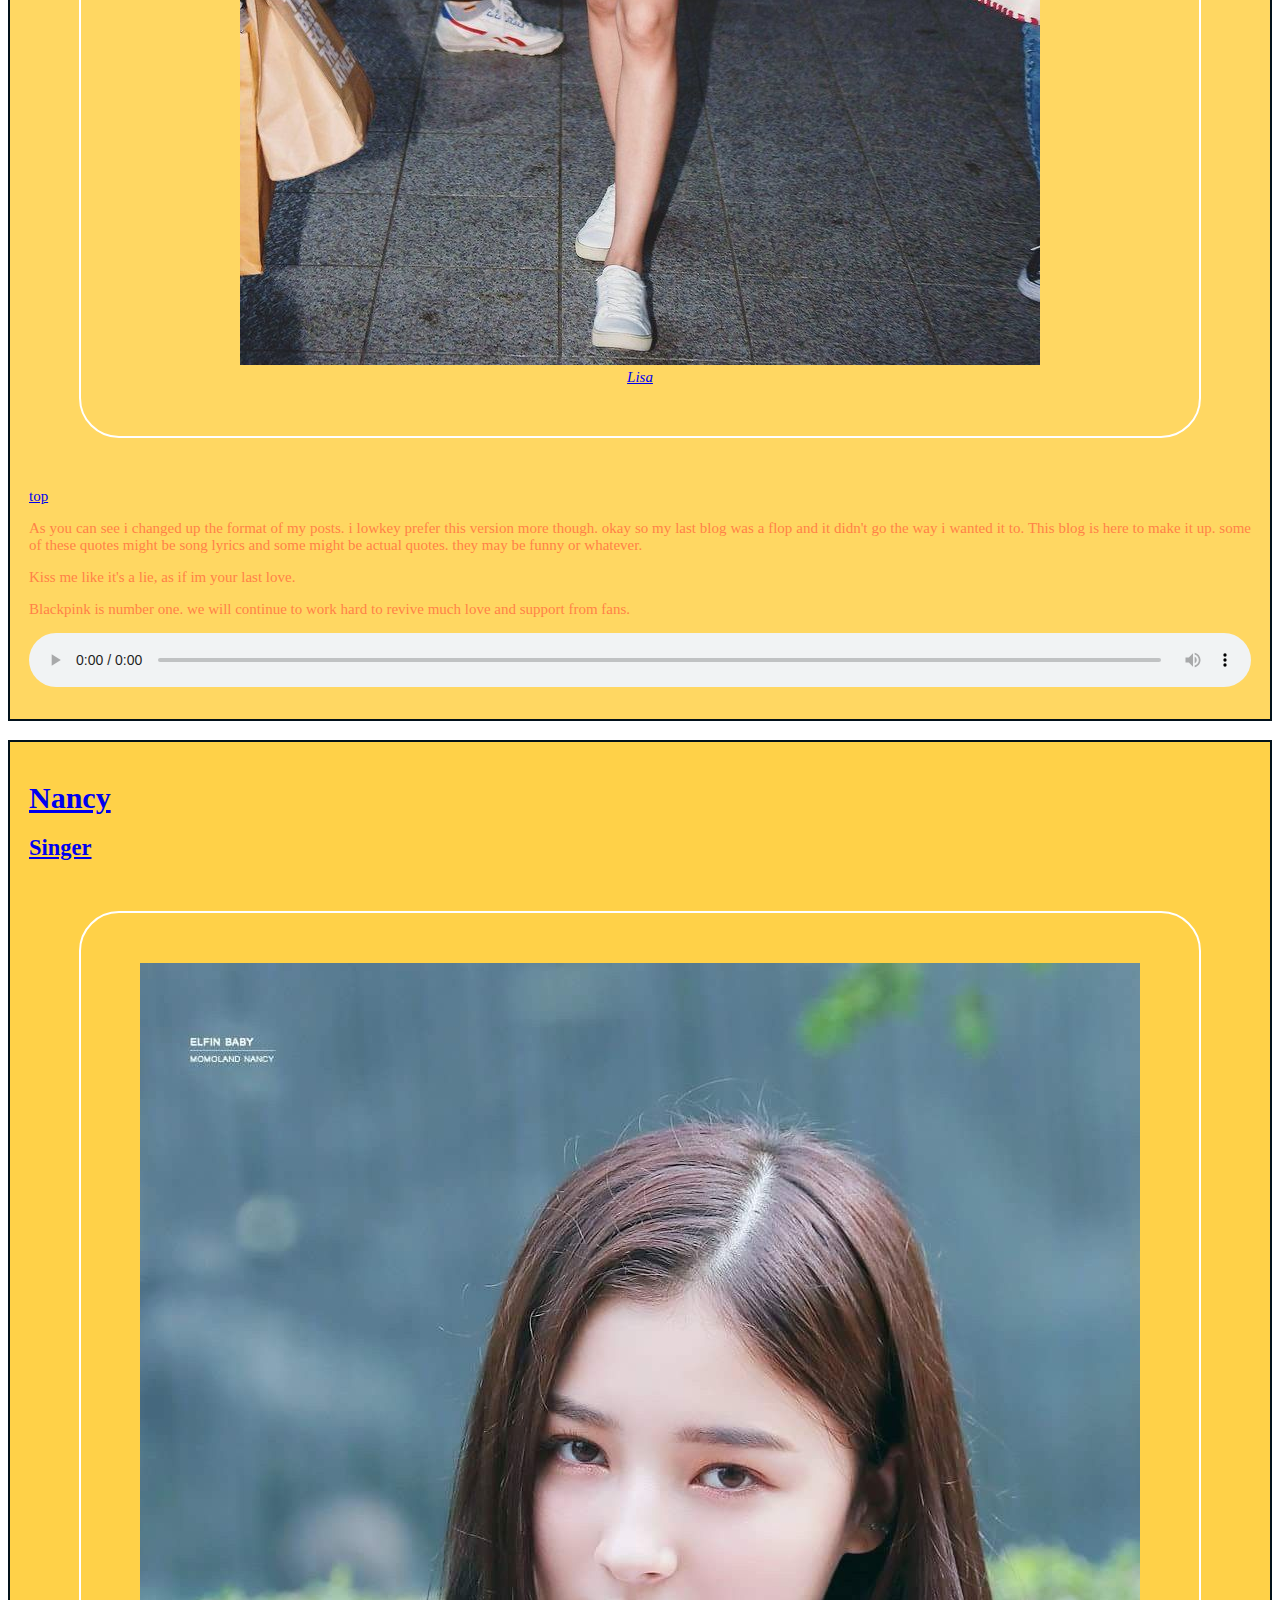
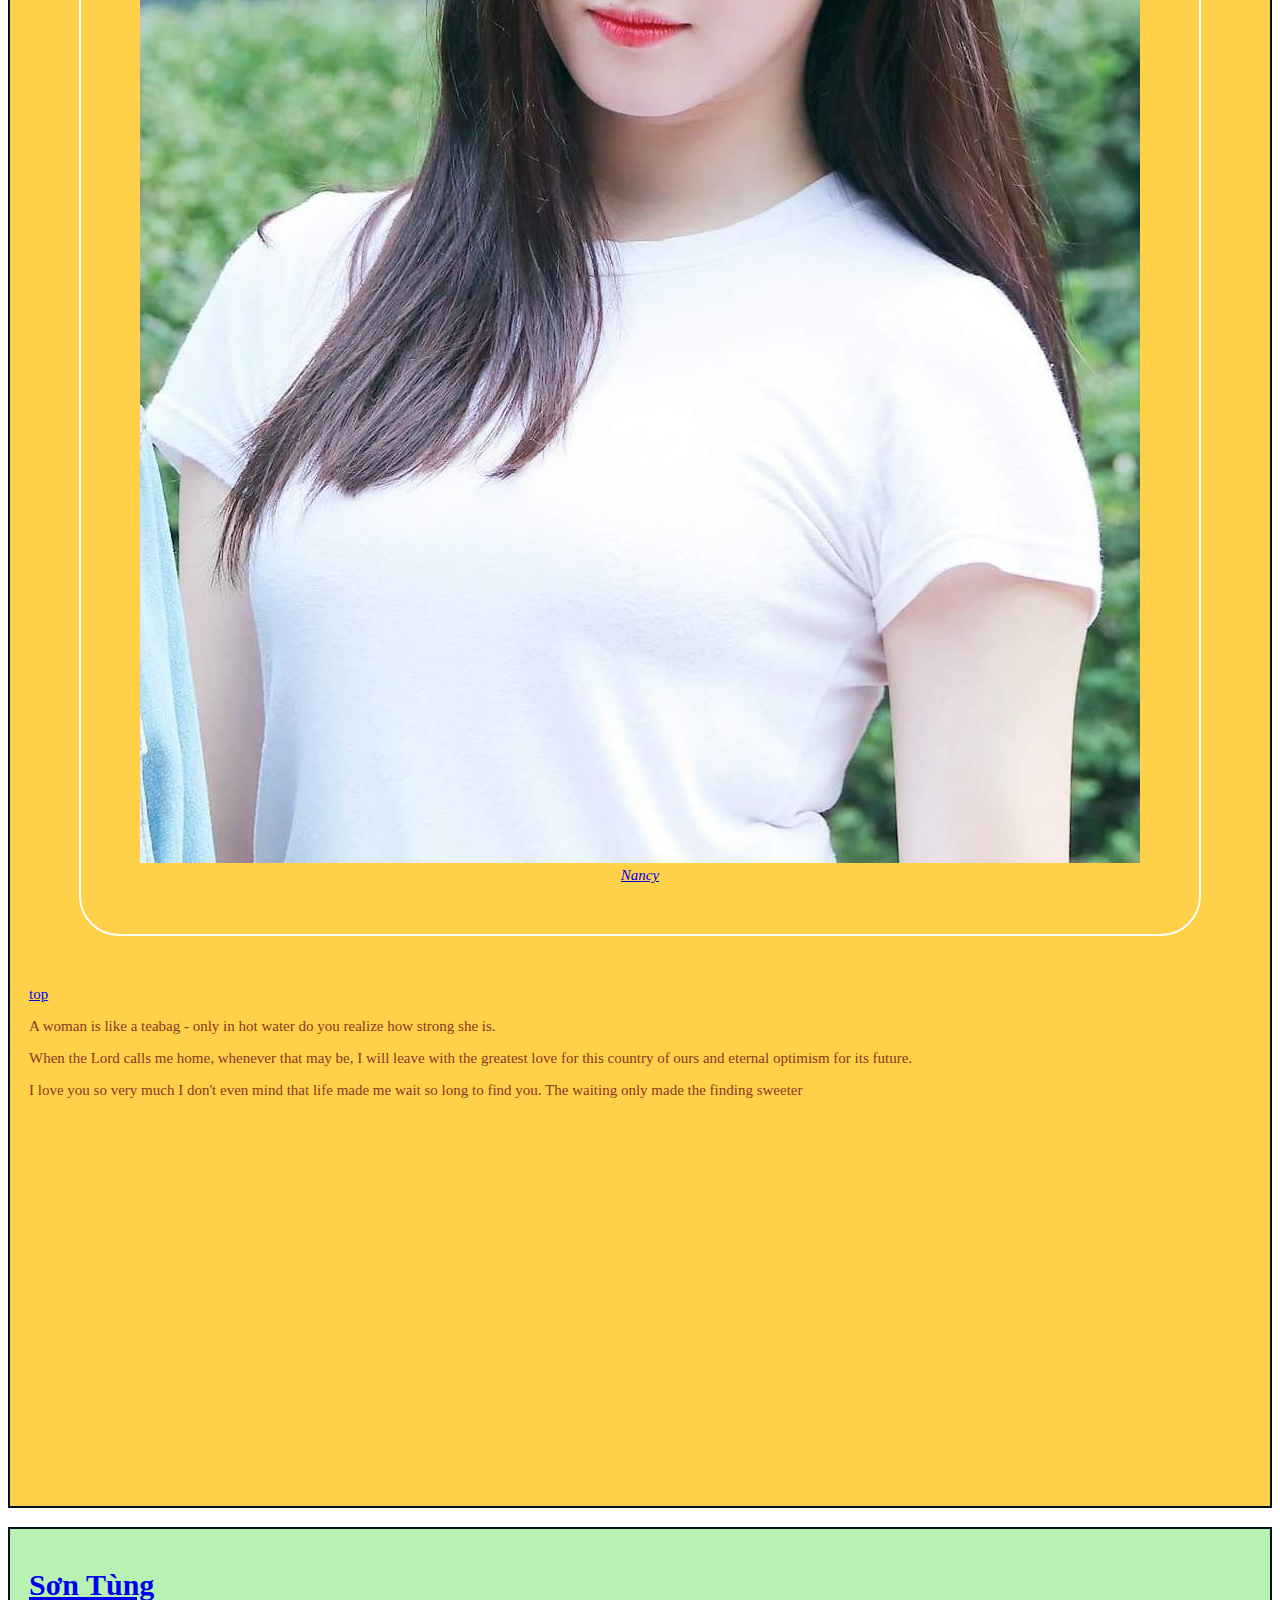
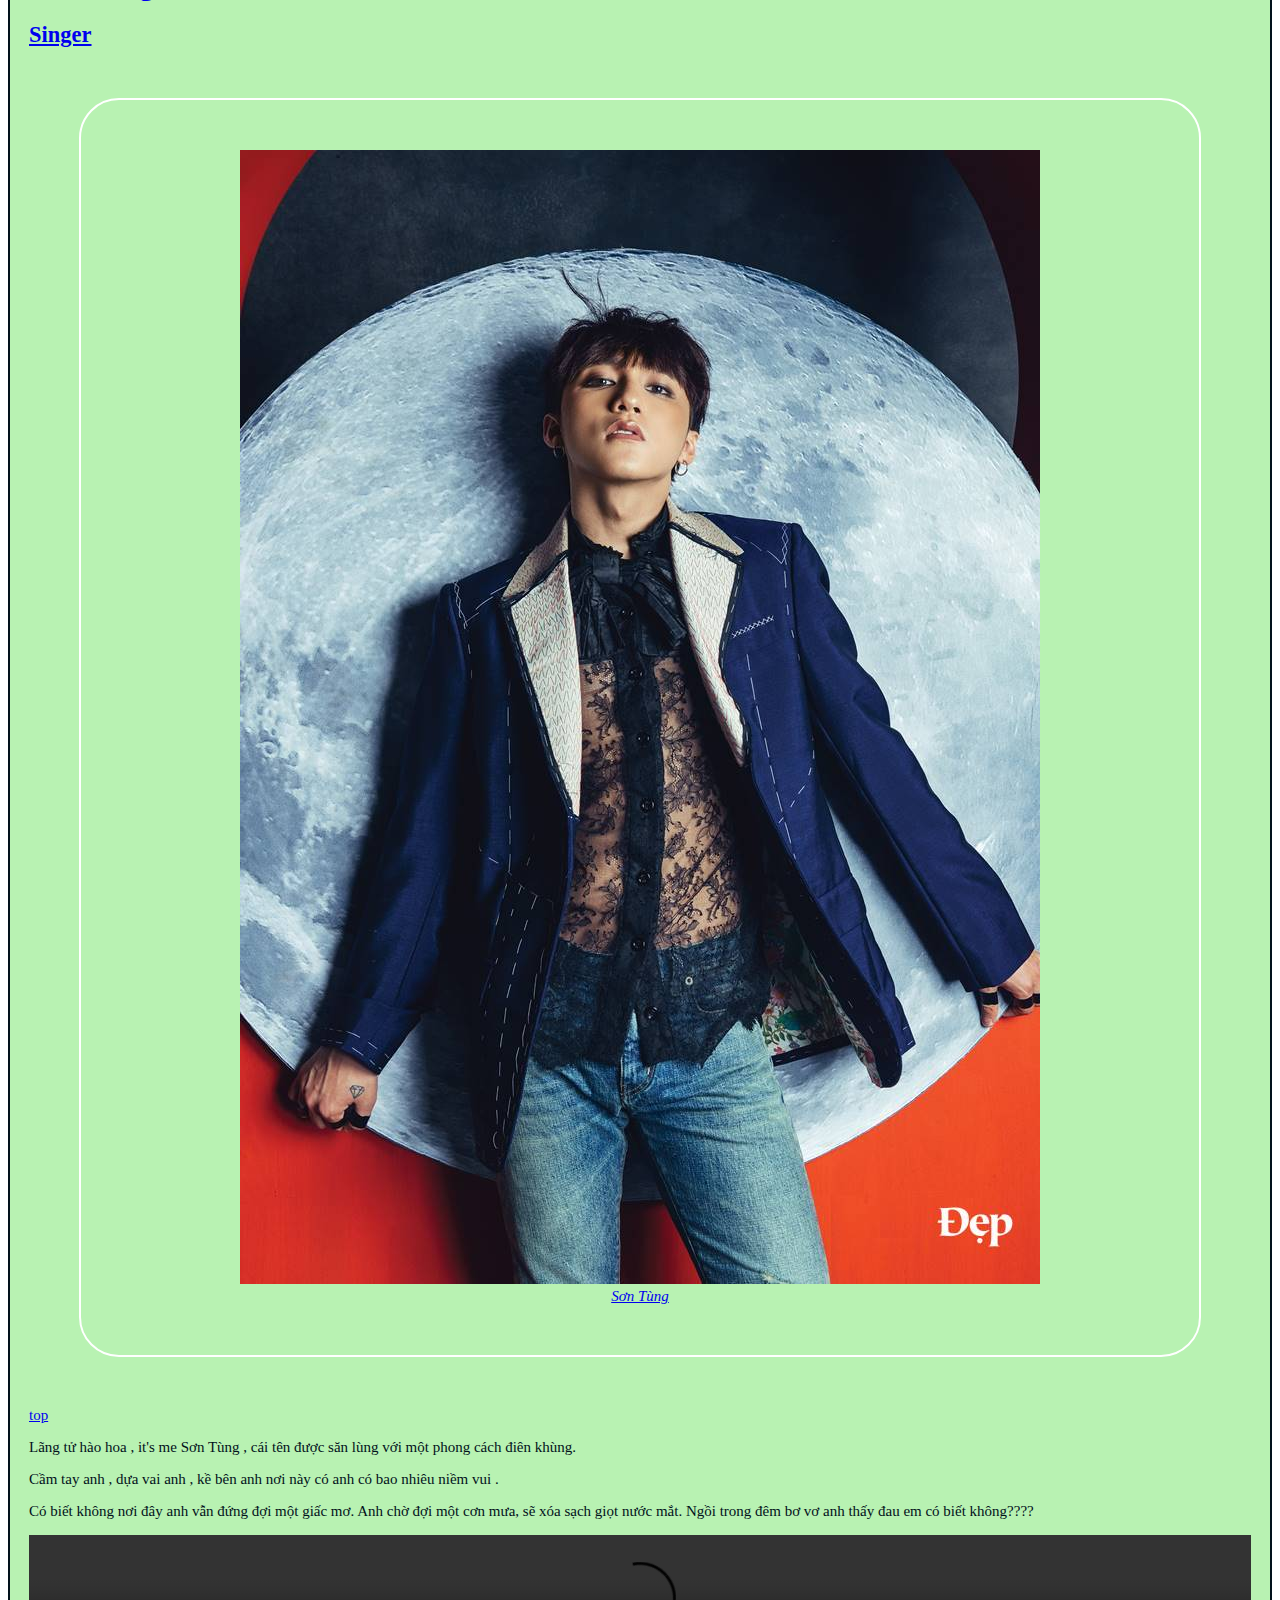
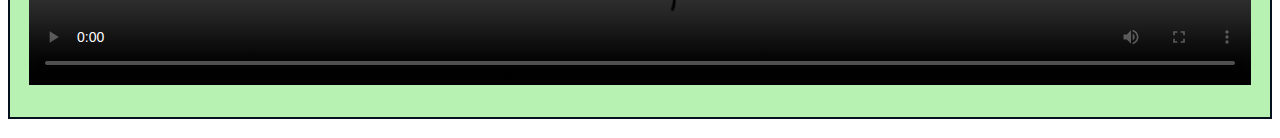
==== commit 67050dea: "26/02/2019" ====
--- a/index.html
+++ b/index.html
@@ -18,12 +18,9 @@
       </figcaption>
     </figure>
 
-    <a href=#top>
-      top
-    </a>
-      <p>
-        You can read about my studies
-        <a href="./studies.html">here</a>
+      <p>
+        More details about me
+        <a href="./studies.html">here.</a>
       </p>
 
 
@@ -46,6 +43,39 @@
         trong một thời gian . Tôi thật sự biết ơn khi tôi đã được ngôi trường này dạy những kinh nghiệm để tôi sống tốt
         trong cuộc đời này.
       </p>
+
+      <p>
+        People I admire following are:
+      <p>
+        <a href="#g-dragon">
+          Kwon Ji-Yong.
+        </a>
+      </p>
+
+<!------->
+
+      <p>
+        <a href="#lisa">
+          Lisa.
+        </a>
+      </p>
+
+<!------->
+
+      <p>
+        <a href="#nancy">
+          Nancy.
+        </a>
+      </p>
+
+<!------->
+
+      <p>
+        <a href="#sontung">
+          Sơn Tùng.
+        </a>
+      </p>
+
     </div>
 
 <!-- G-dragon  -->
@@ -85,6 +115,7 @@
 
 <!-- Lisa  -->
     <div class="people" id="lisa">
+    <a href="https://commons.wikimedia.org/wiki/Category:Lisa_Manoban" target = "_blank">
     <h1>Lisa</h1>
     <h2>Artist</h2>
     <figure>
@@ -93,6 +124,9 @@
         Lisa
       </figcaption>
     </figure>
+    <a href="#top">
+      top
+    </a>
       <p>
         As you can see i changed up the format of my posts. i lowkey prefer this version more though. okay so my last blog was a flop and it didn't go the way i wanted it to.
         This blog is here to make it up. some of these quotes might be song lyrics and some might be actual quotes. they may be funny or whatever.
@@ -113,6 +147,7 @@
 
 <!-- Nancy -->
     <div class="people" id="nancy">
+    <a href="https://commons.wikimedia.org/wiki/Category:Nancy_Jewel_McDonie" target = "_blank">
     <h1>Nancy</h1>
     <h2>Singer</h2>
     <figure>
@@ -121,6 +156,9 @@
         Nancy
       </figcaption>
     </figure>
+    <a href="#top">
+      top
+    </a>
       <p>
         A woman is like a teabag - only in hot water do you realize how strong she is.
       </p>
@@ -139,6 +177,7 @@
 
 <!-- Sơn Tùng  -->
     <div class="people" id="sontung">
+    <a href="https://en.wikipedia.org/wiki/S%C6%A1n_T%C3%B9ng_M-TP" target = "_blank">
     <h1>Sơn Tùng</h1>
     <h2>Singer</h2>
     <figure>
@@ -147,6 +186,9 @@
         Sơn Tùng
       </figcaption>
     </figure>
+    <a href="#top">
+      top
+    </a>
       <p>
         Lãng tử hào hoa , it's me Sơn Tùng , cái tên được săn lùng với một phong cách điên khùng.
       </p>
--- a/css/index.css
+++ b/css/index.css
@@ -5,22 +5,26 @@
 
 #g-dragon{
   background-color: #d87f4f;
+  border: 2px solid #02111b;
   color: #6a7a94;
 }
 
 #lisa{
-  background-color: ;
-  color: ;
+  background-color: #ffd762;
+  border: 2px solid #02111b;
+  color:#ff8247 ;
 }
 
 #nancy{
-  background-color: ;
-  color: ;
+  background-color:#ffd148 ;
+  border: 2px solid #02111b;
+  color:#8b3626 ;
 }
 
 #sontung{
-  background-color: ;
-  color: ;
+  background-color:#b8f2b2 ;
+  border: 2px solid #02111b;
+  color:#02111b;
 }
 
 audio , video{width: 100%}
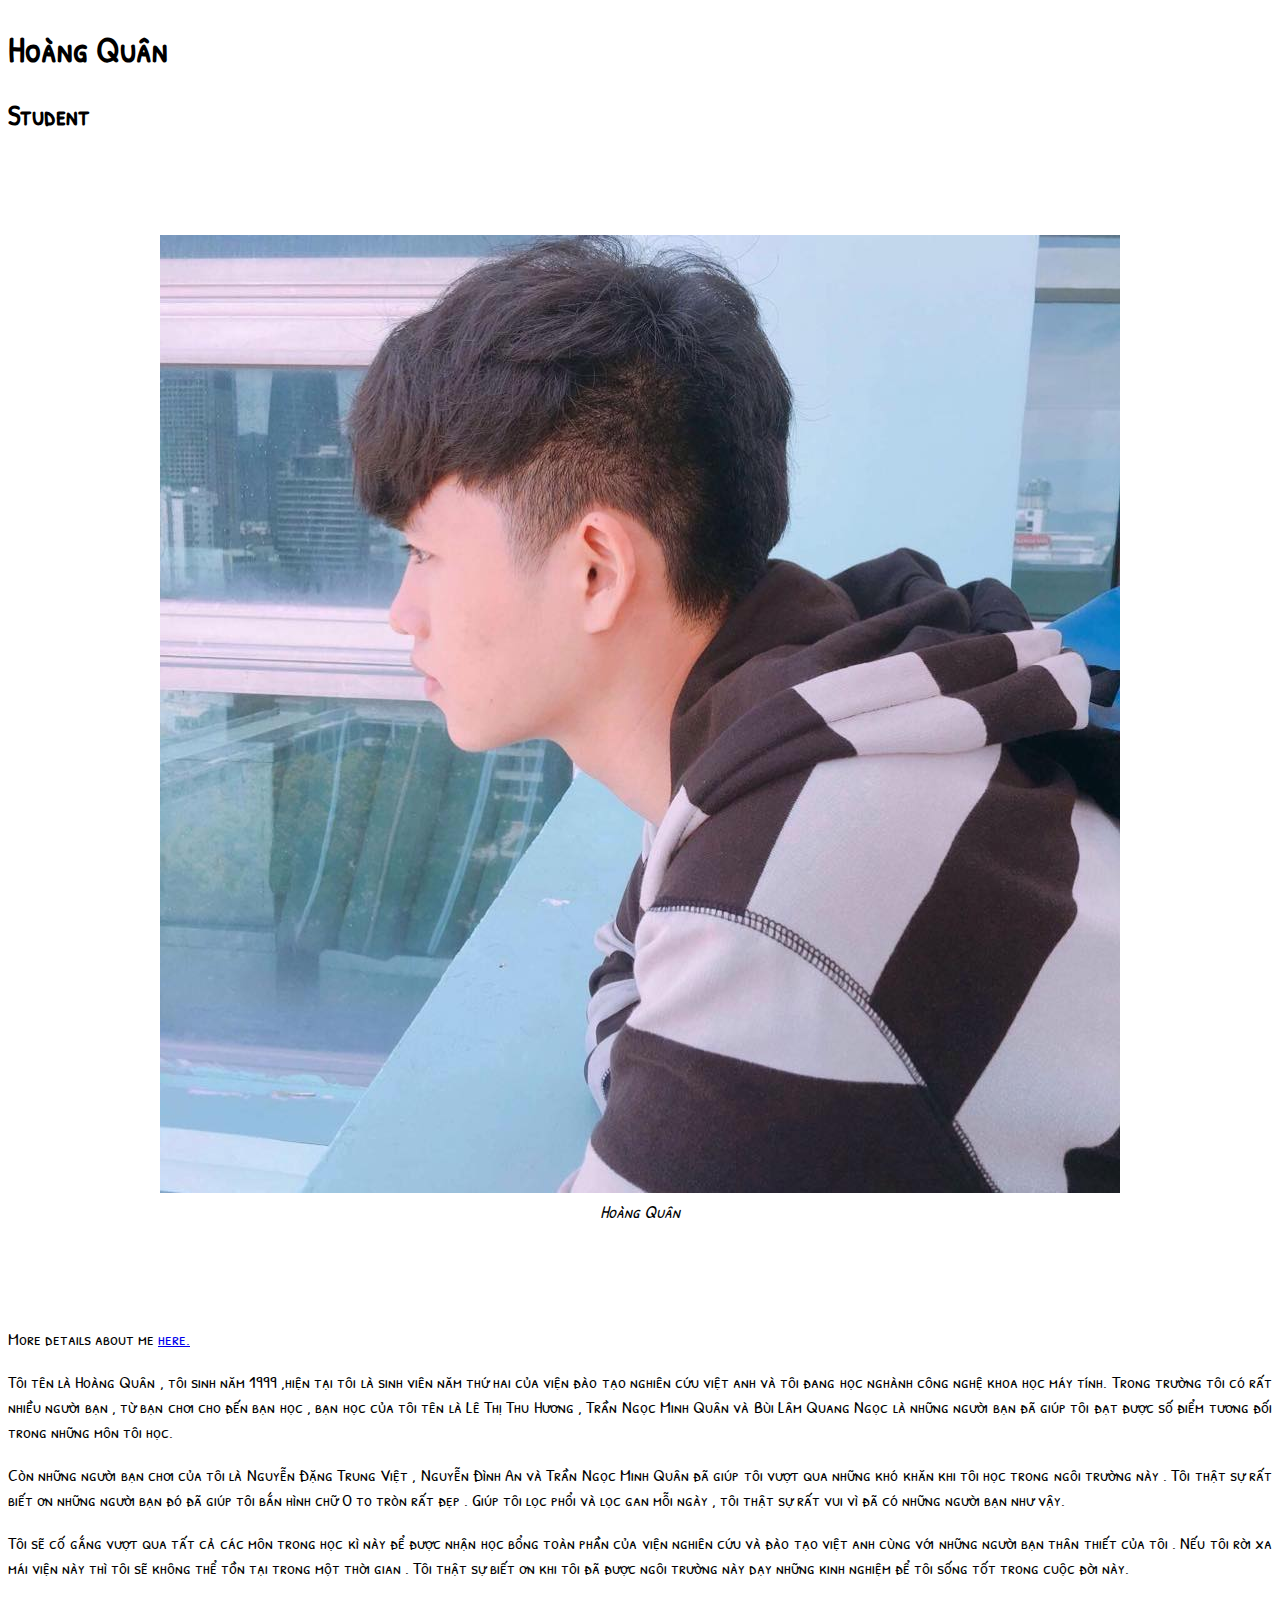
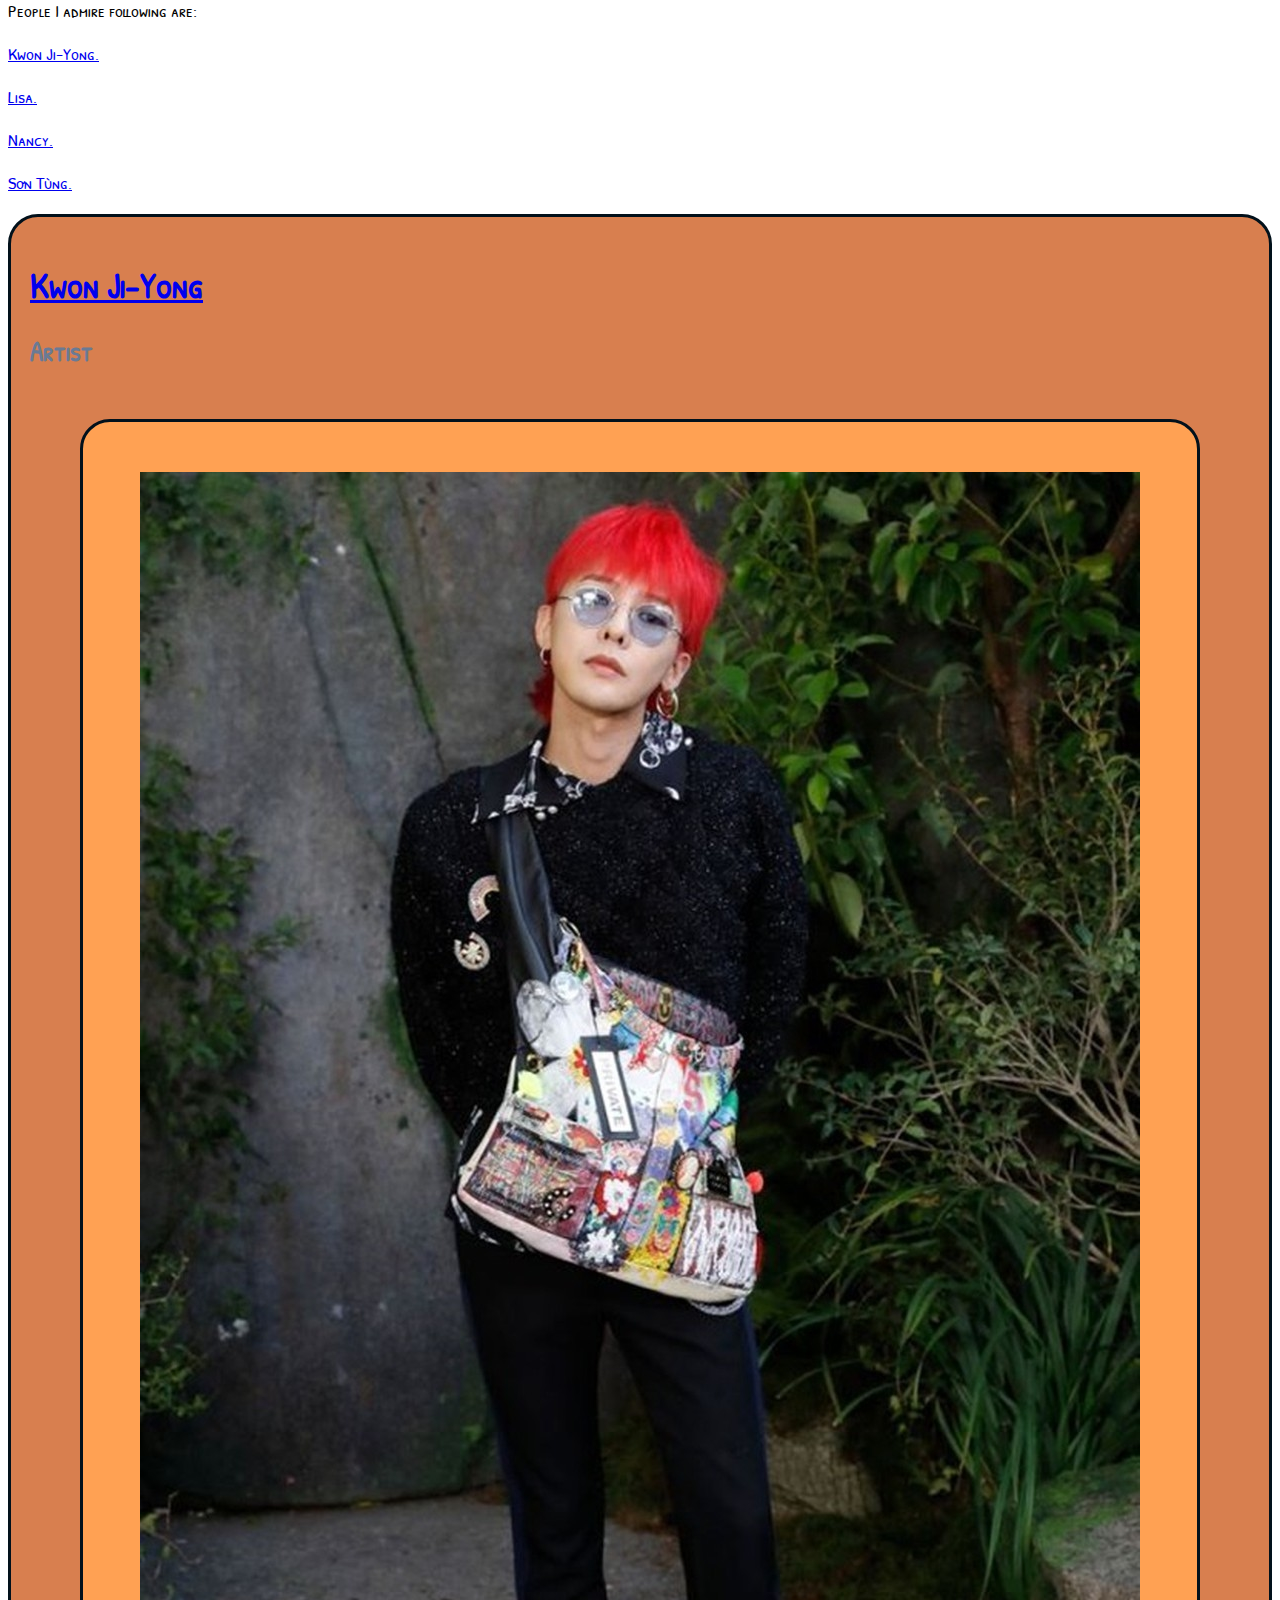
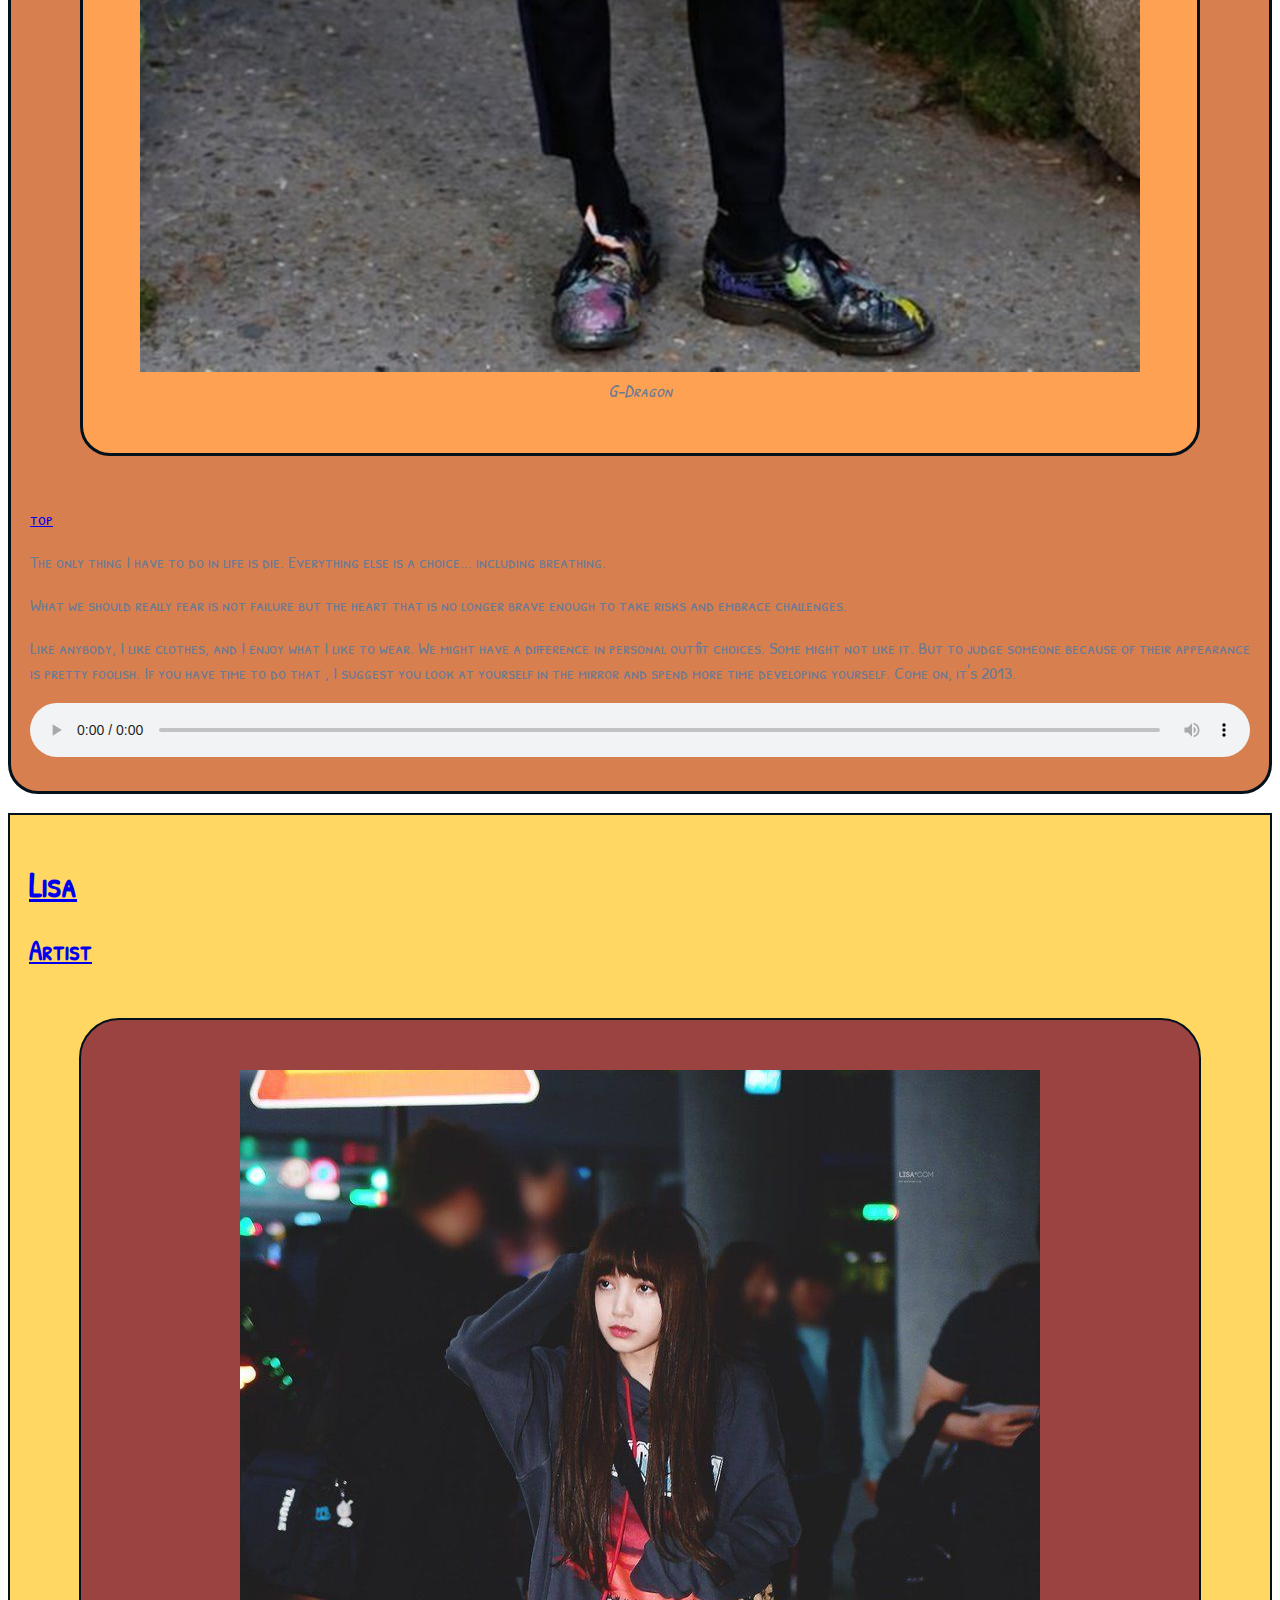
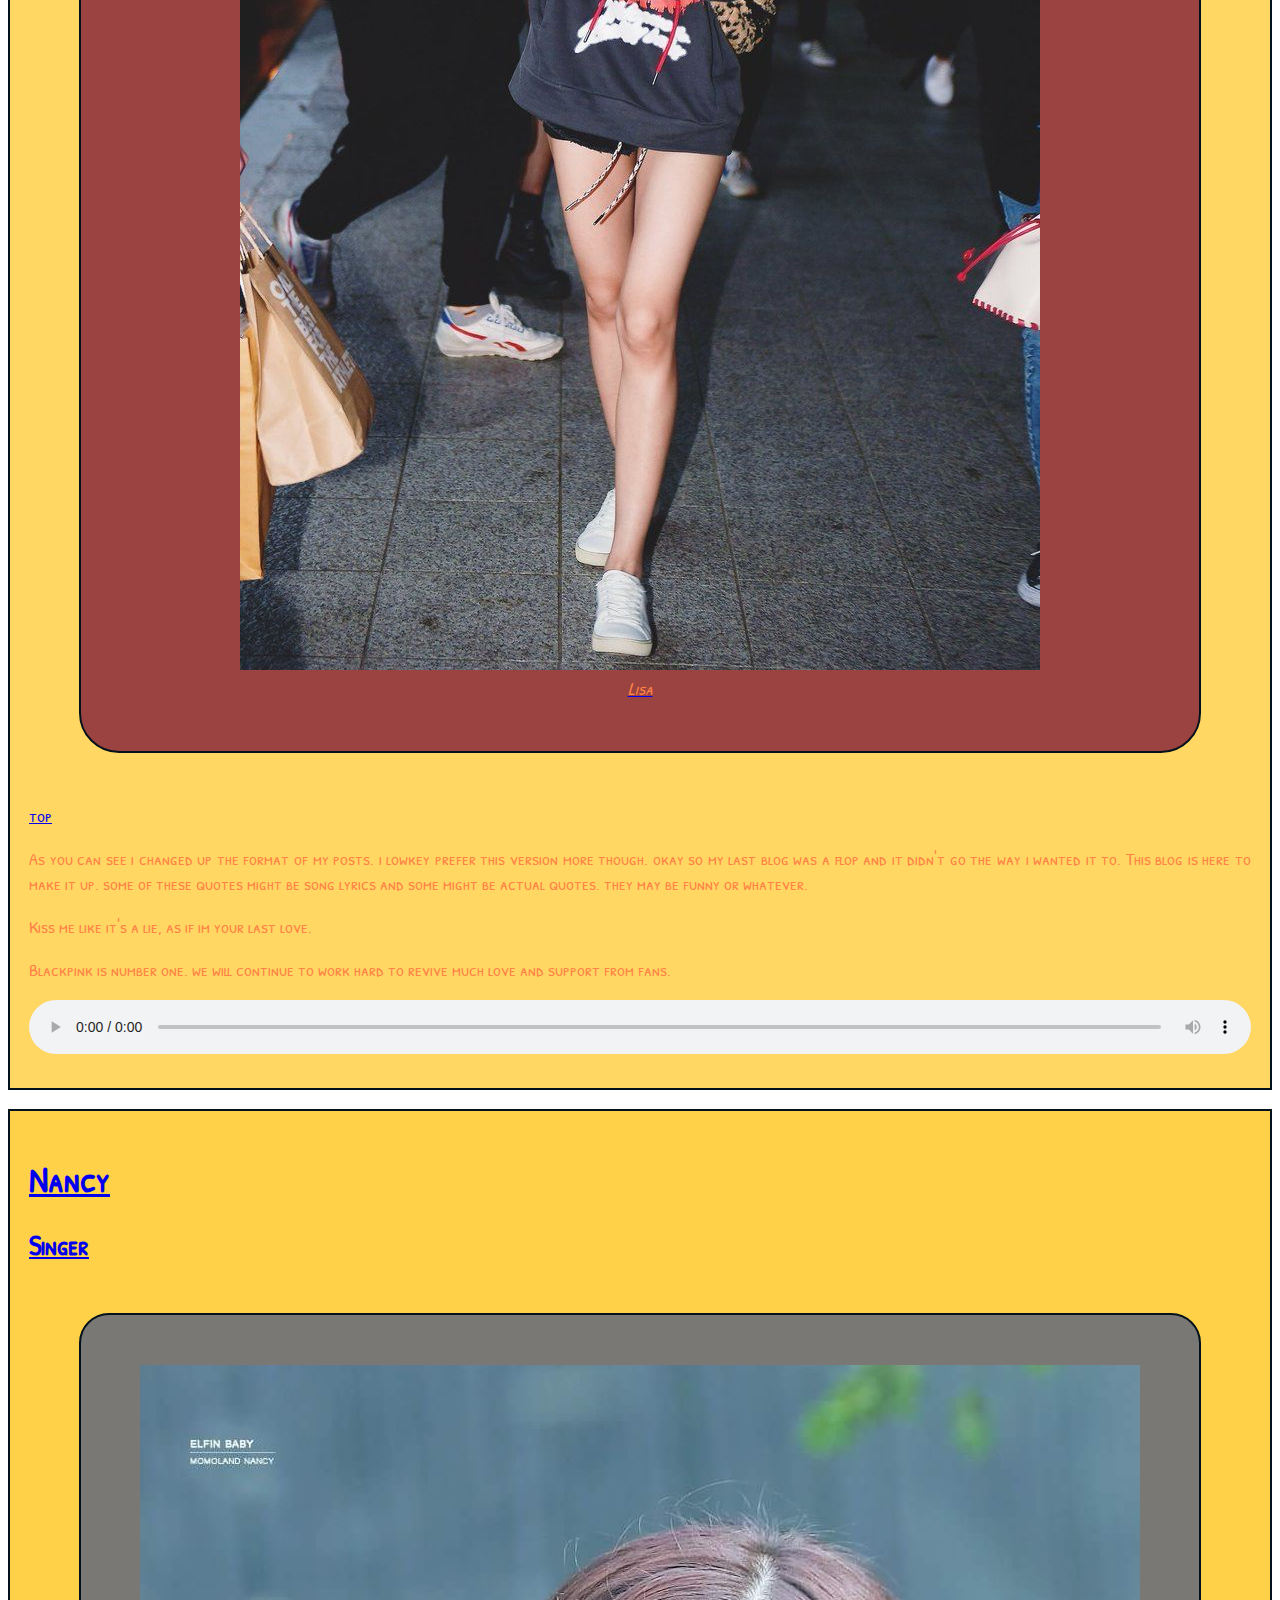
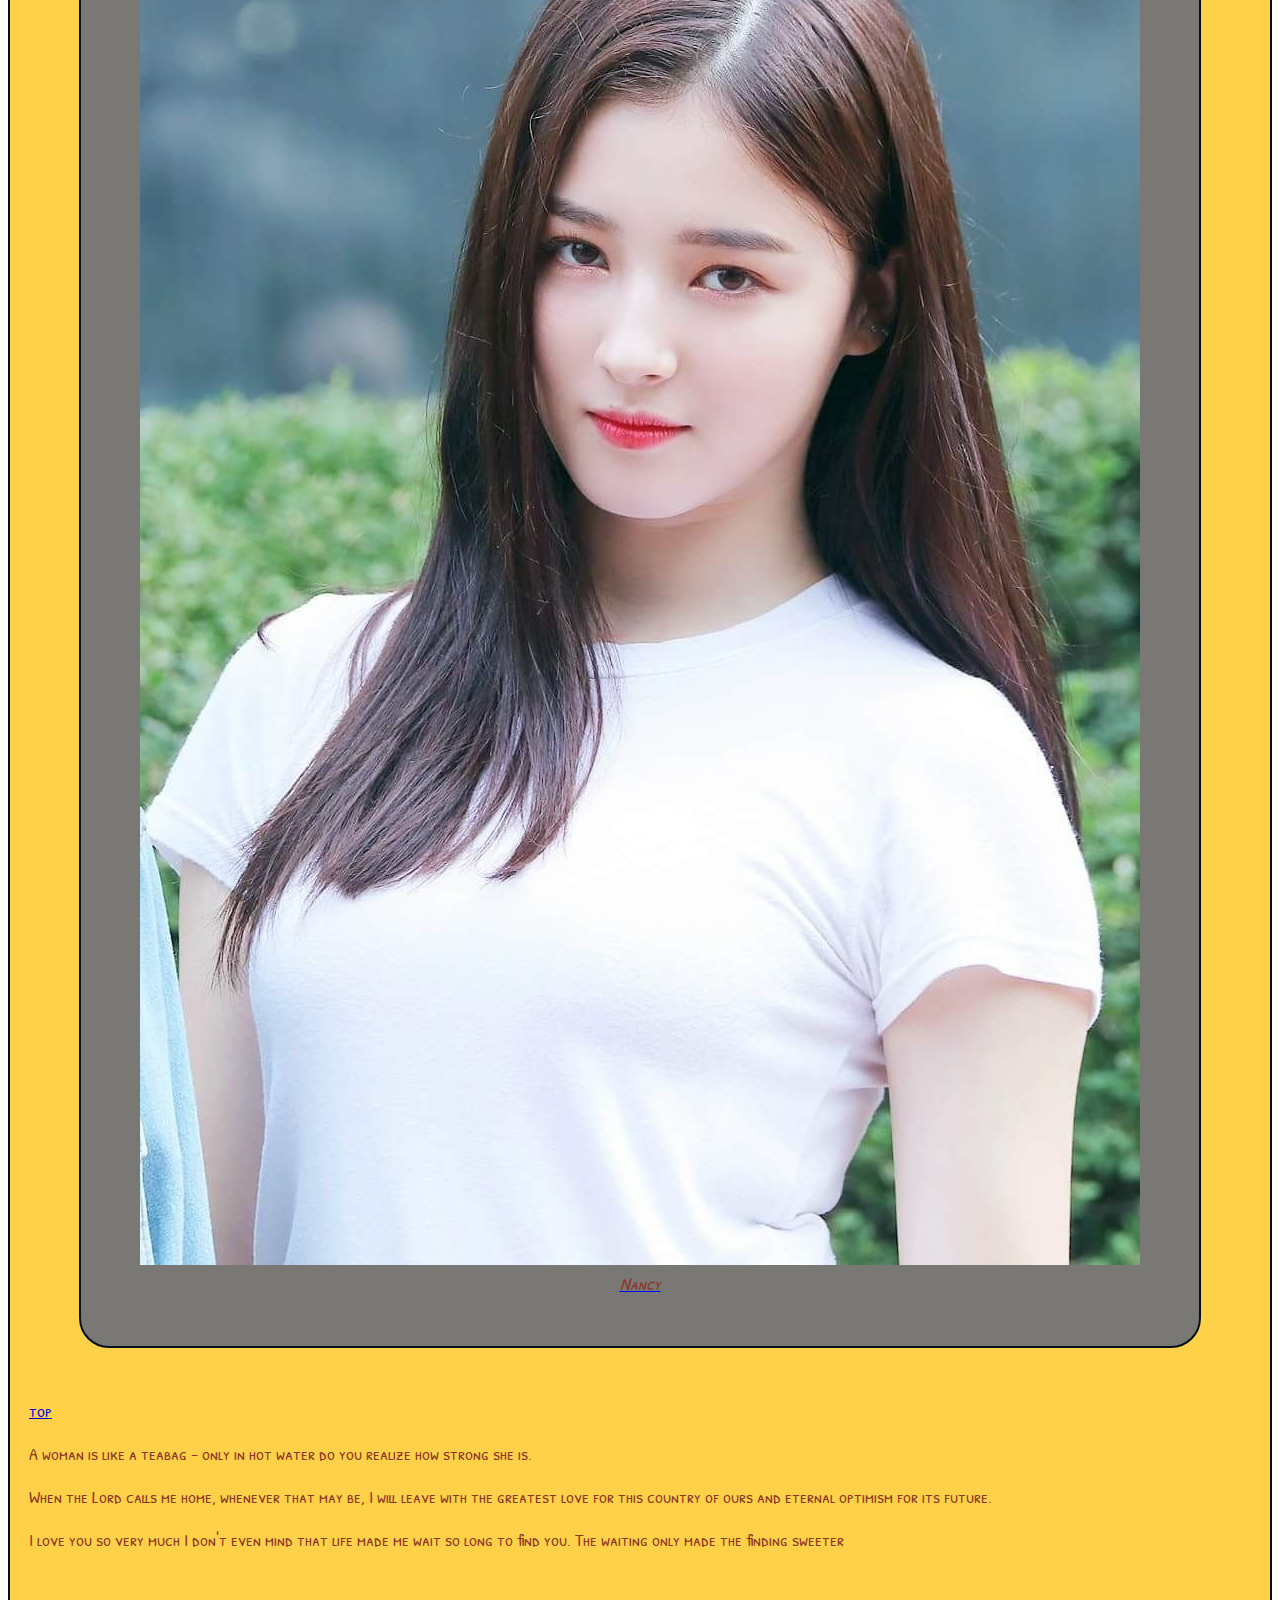
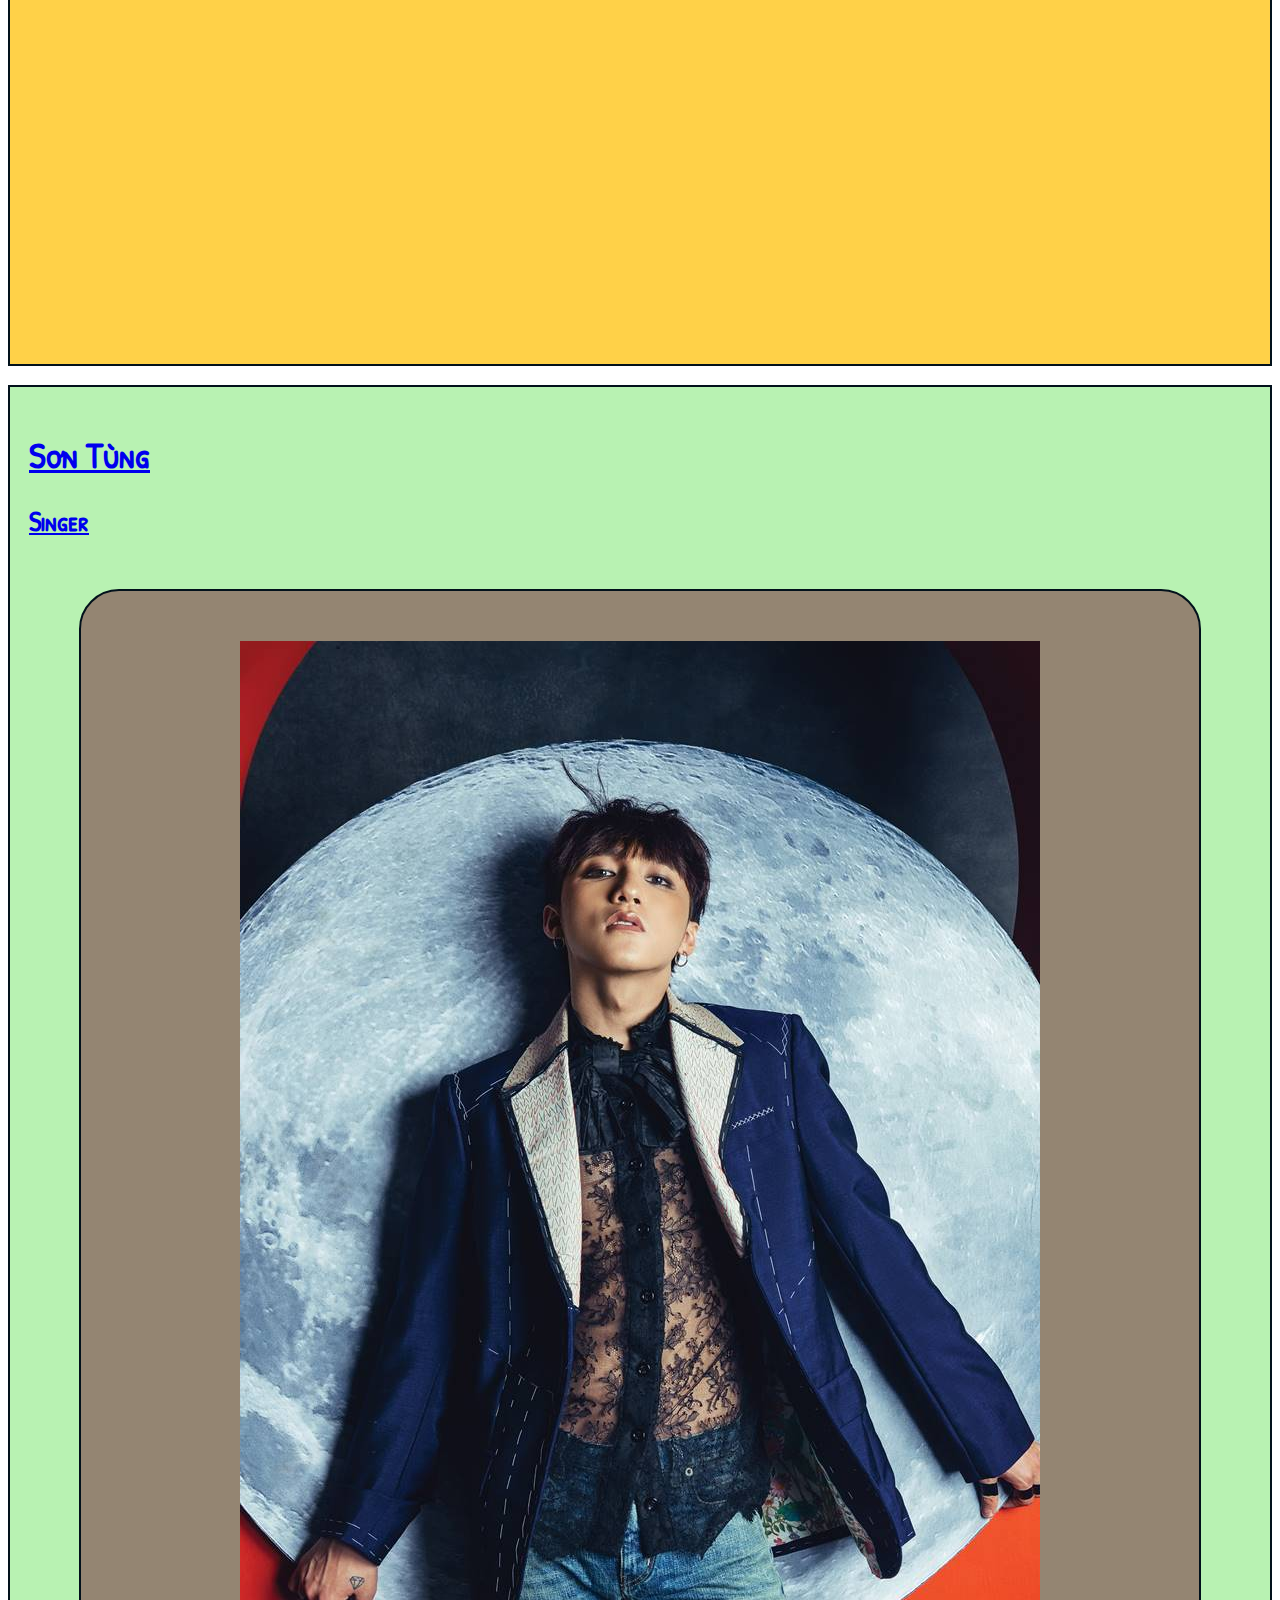
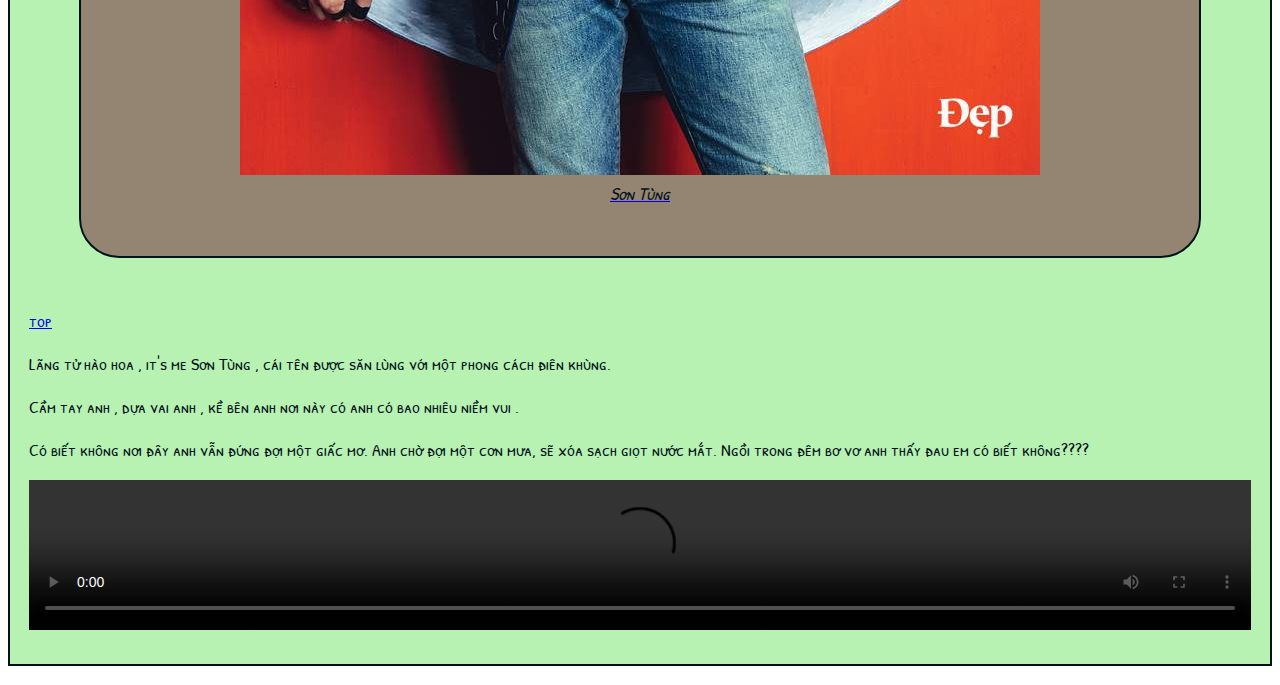
==== commit 3ac723c8: "27/02/2019" ====
--- a/index.html
+++ b/index.html
@@ -17,13 +17,10 @@
         Hoàng Quân
       </figcaption>
     </figure>
-
       <p>
         More details about me
         <a href="./studies.html">here.</a>
       </p>
-
-
       <p>
         Tôi tên là Hoàng Quân , tôi sinh năm 1999
         ,hiện tại tôi là sinh viên năm thứ hai của viện đào tạo nghiên cứu việt anh và tôi đang học nghành công nghệ khoa học máy tính.
@@ -127,6 +124,7 @@
     <a href="#top">
       top
     </a>
+
       <p>
         As you can see i changed up the format of my posts. i lowkey prefer this version more though. okay so my last blog was a flop and it didn't go the way i wanted it to.
         This blog is here to make it up. some of these quotes might be song lyrics and some might be actual quotes. they may be funny or whatever.
@@ -159,6 +157,7 @@
     <a href="#top">
       top
     </a>
+
       <p>
         A woman is like a teabag - only in hot water do you realize how strong she is.
       </p>
--- a/css/app.css
+++ b/css/app.css
@@ -1,20 +1,20 @@
 @font-face {
   font-family: "my-font";
-  src: url("../font/PatrickHandSC-Regular.ttf");
+  src: url("../fonts/PatrickHandSC-Regular.ttf");
 }
 
-body{
-    color: #0000000;
-    background-color: #fff;
-    font-size: 15px;
-    font-family: "my-font";
+body {
+  color: #000;
+  background-color: #fff;
+  font-size: 18px;
+  font-family: "my-font";
 }
 
 p {
   text-align: justify;
 }
 
-figure{
+figure {
   border: 2px solid #fff;
   border-radius: 40px;
   padding : 50px;
@@ -23,10 +23,11 @@
   /* width: 100%; */
 }
 
-img{
+img {
   max-width: 100%;
 }
-figcaption{
-  text-align:center;
+
+figcaption {
+  text-align: center;
   font-style: italic;
 }
--- a/css/index.css
+++ b/css/index.css
@@ -5,8 +5,9 @@
 
 #g-dragon{
   background-color: #d87f4f;
-  border: 2px solid #02111b;
+  border: 3px solid #02111b;
   color: #6a7a94;
+  border-radius: 30px;
 }
 
 #lisa{
@@ -27,4 +28,29 @@
   color:#02111b;
 }
 
+#g-dragon figure{
+  background-color: #ffa153;
+  border: 3px solid #02111b;
+  color: #6a7a94;
+  border-radius: 30px;
+}
+
+#lisa figure{
+  background-color: #9a4340;
+  border: 2px solid #02111b;
+  color:#ff8247 ;
+}
+
+#nancy figure{
+  background-color:#7a7875 ;
+  border: 2px solid #02111b;
+  color:#8b3626 ;
+  border-radius: 30px;
+}
+
+#sontung figure{
+  background-color:#948572 ;
+  border: 2px solid #02111b;
+  color:#02111b;
+}
 audio , video{width: 100%}
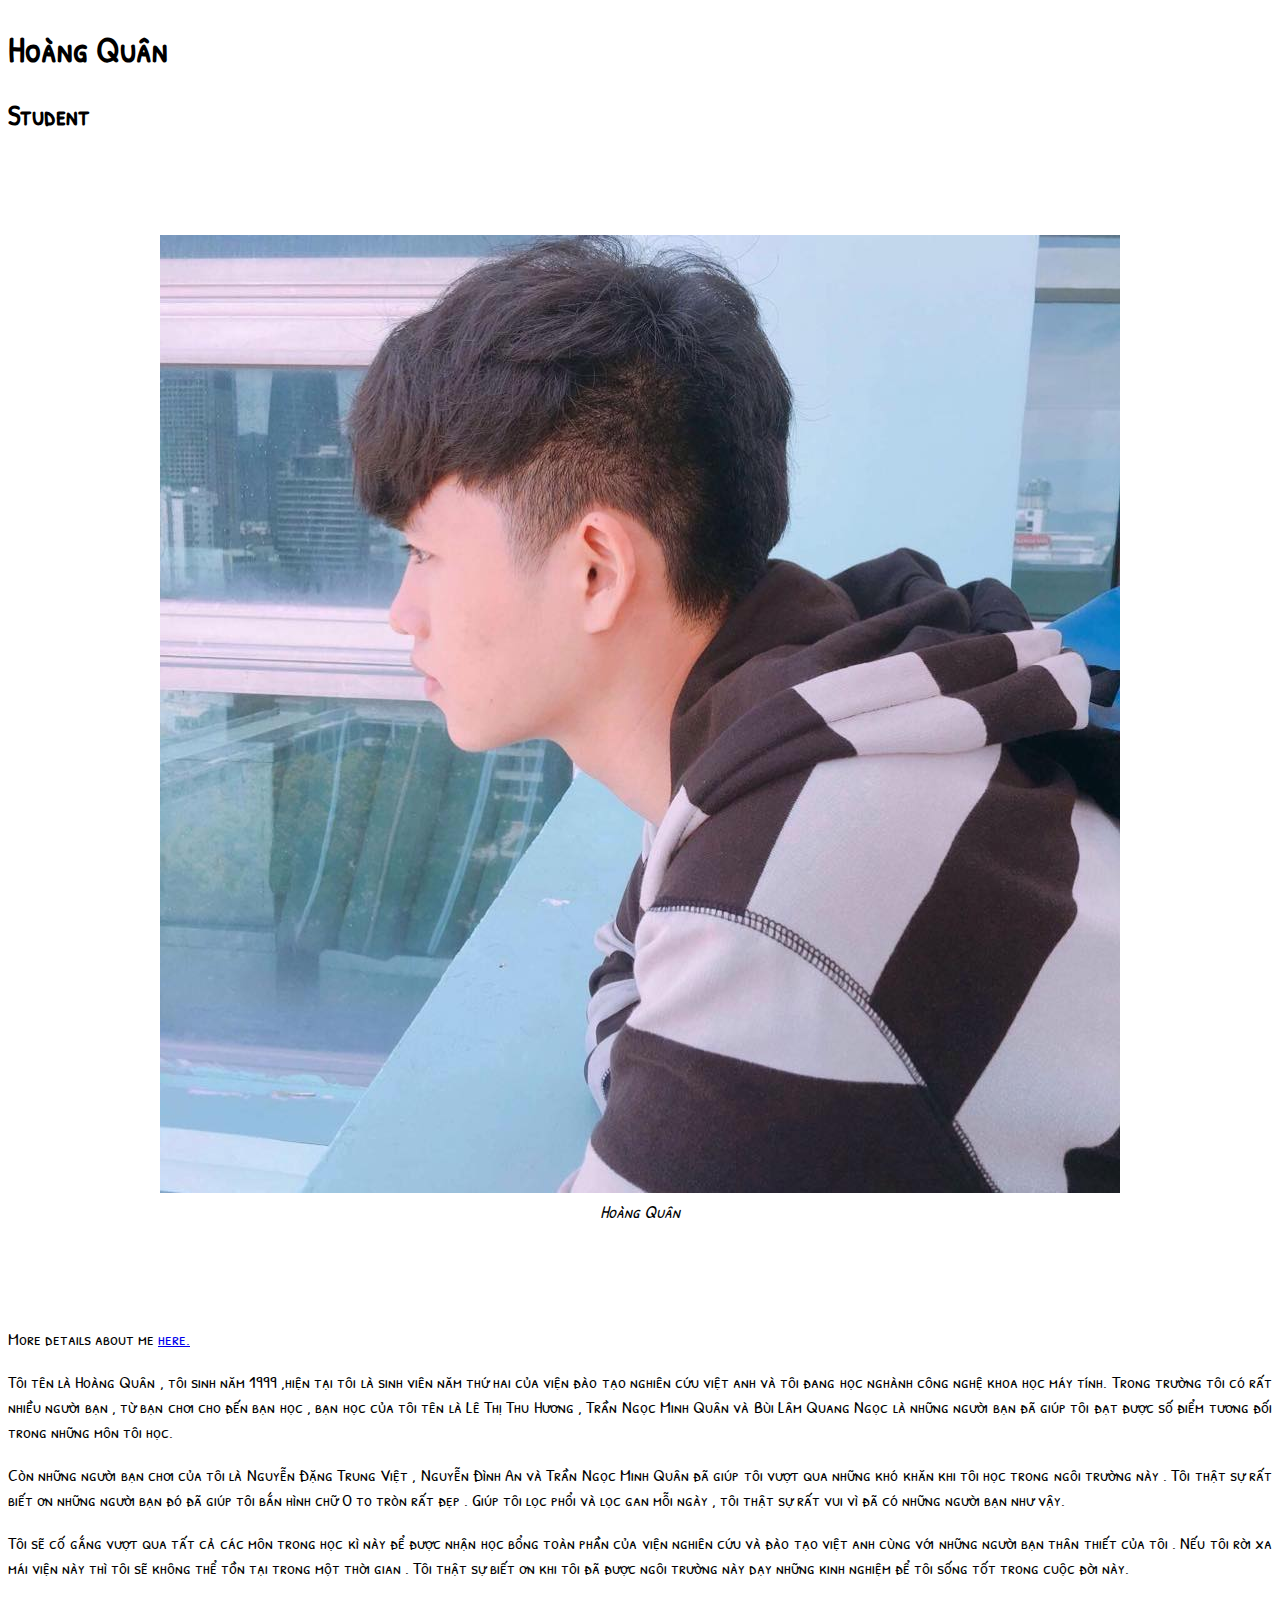
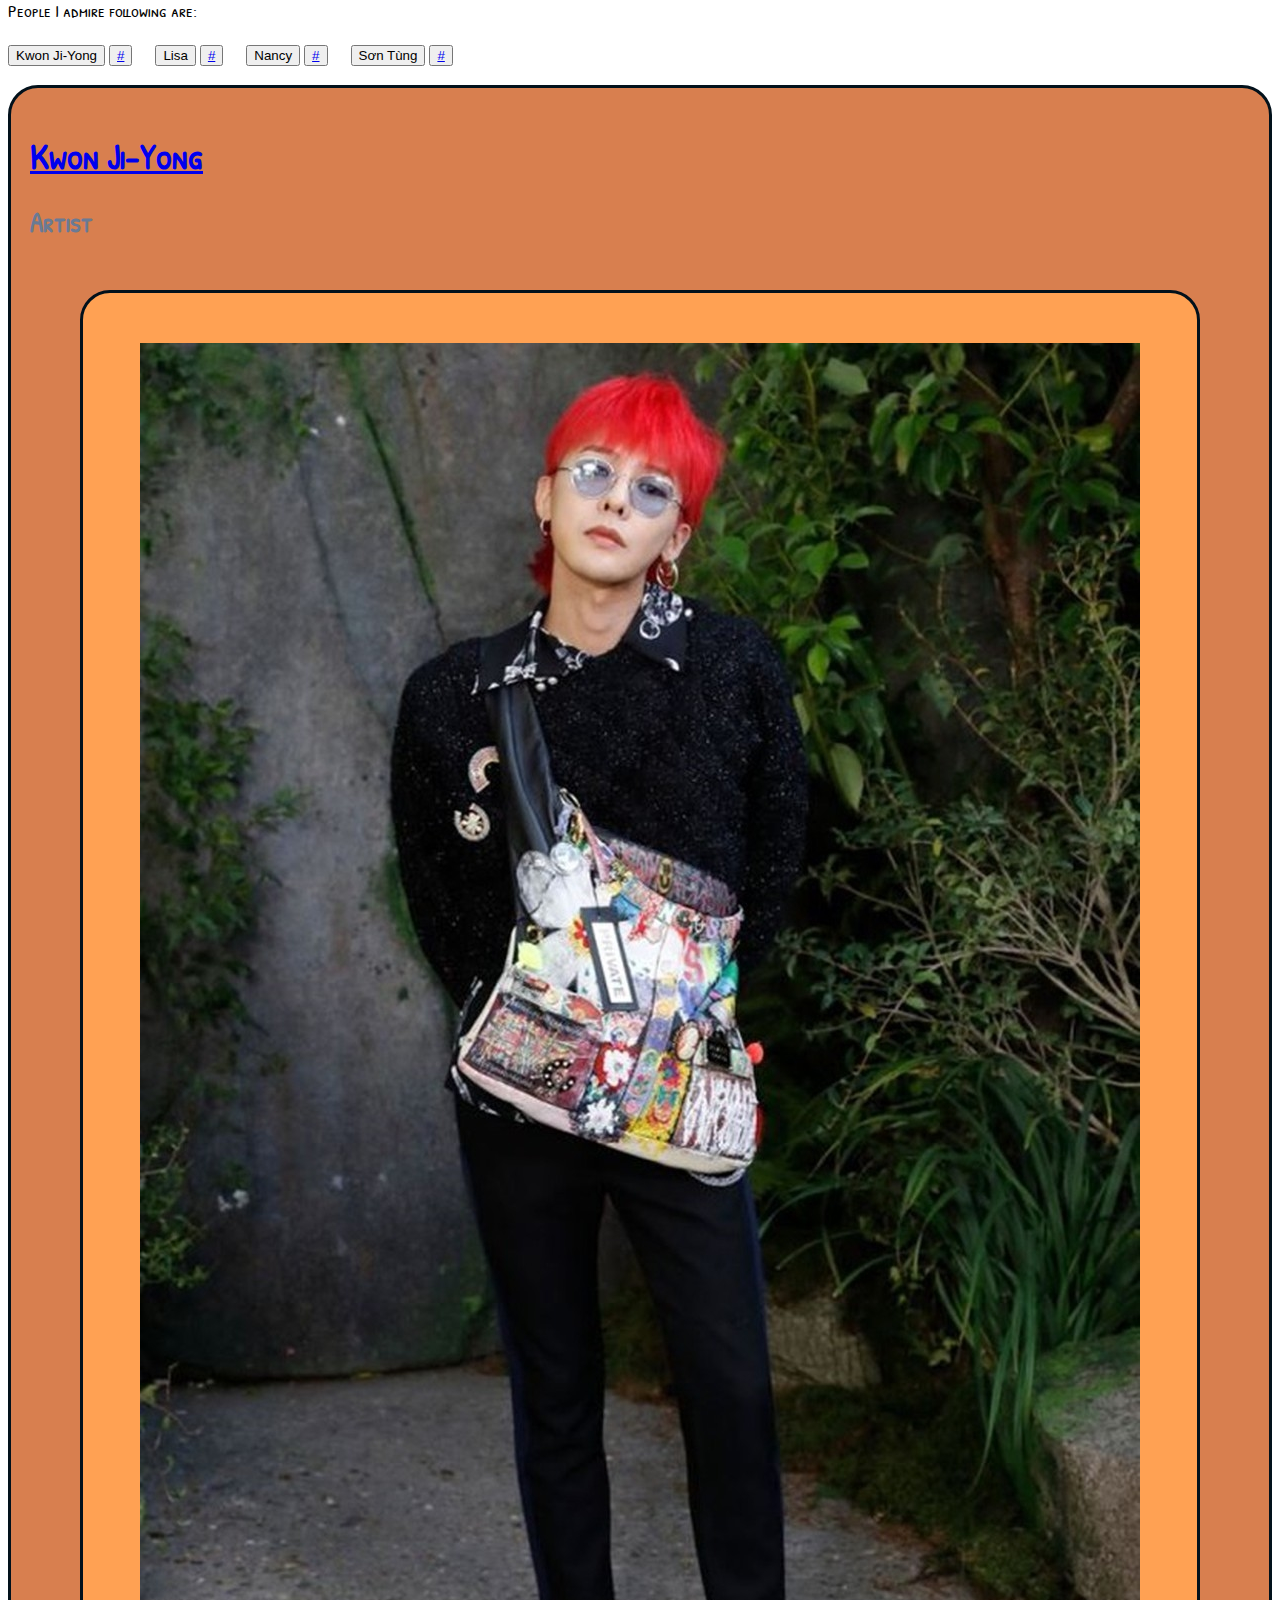
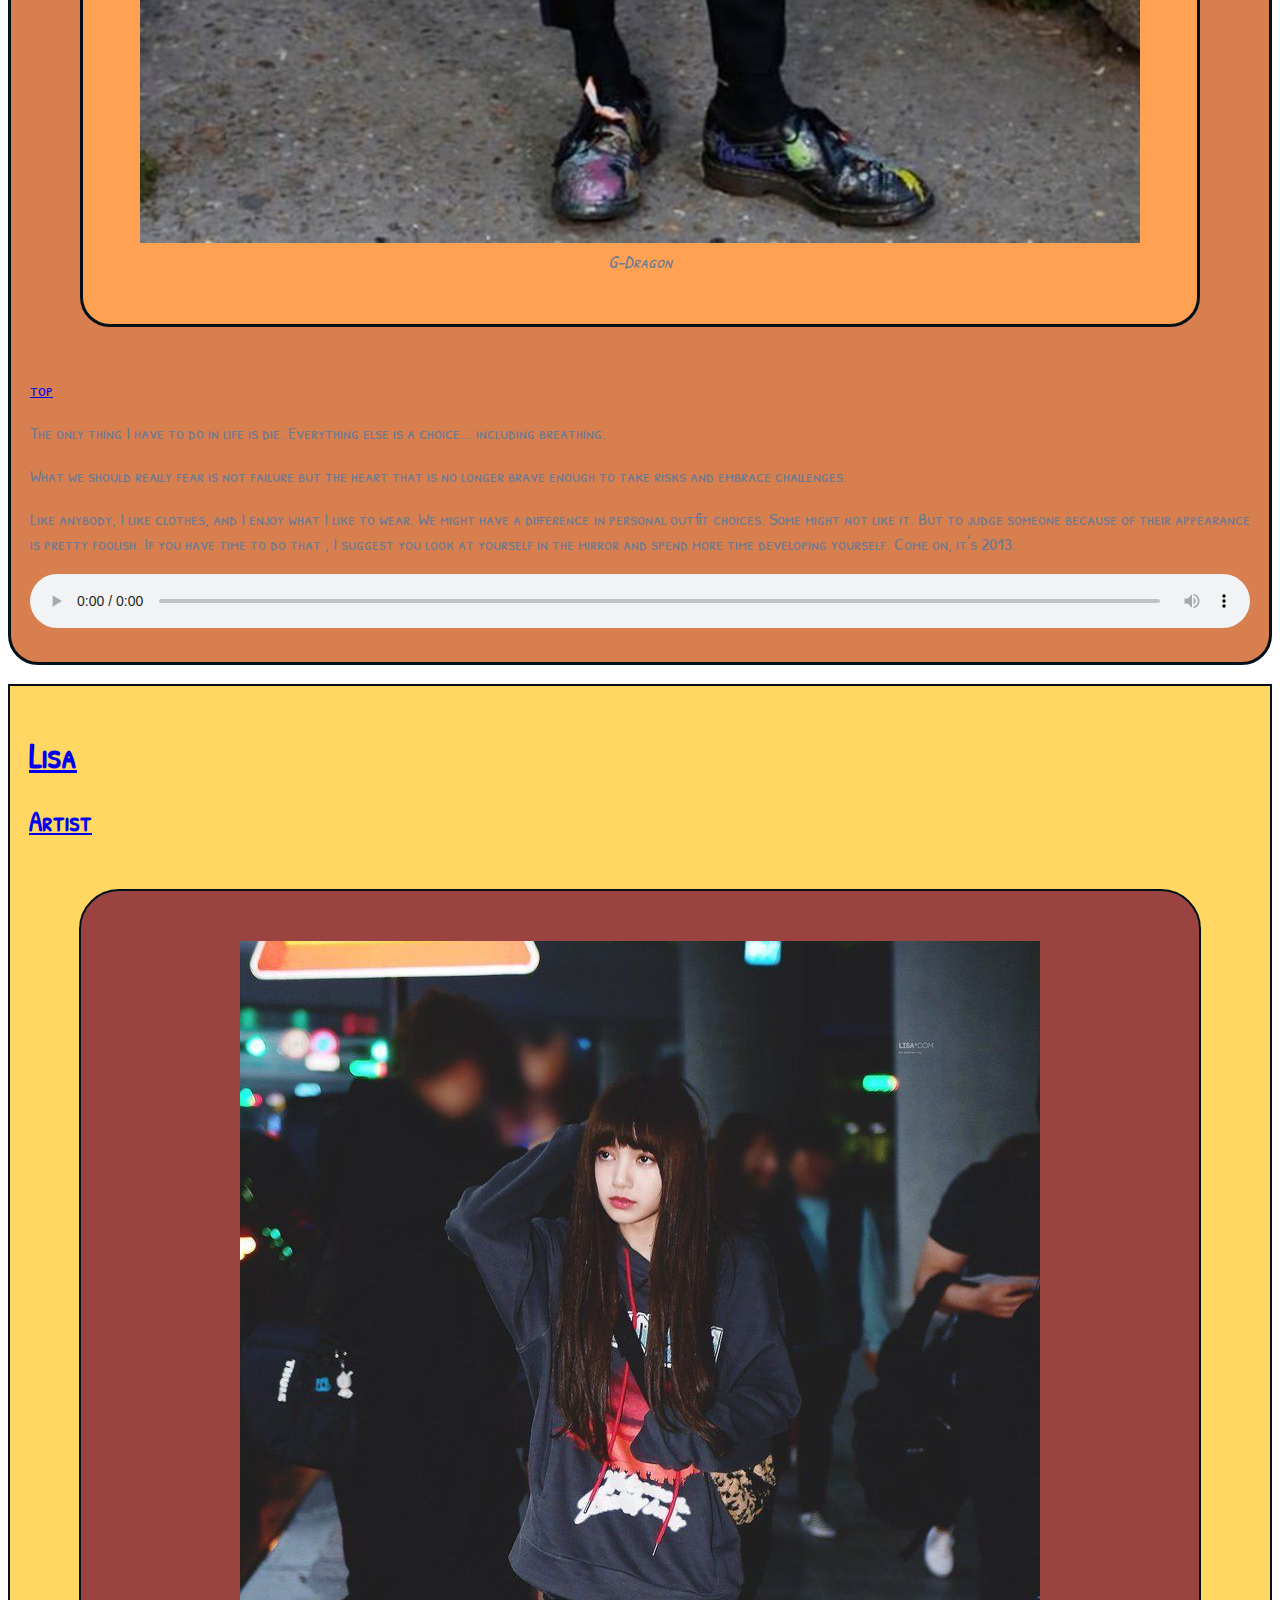
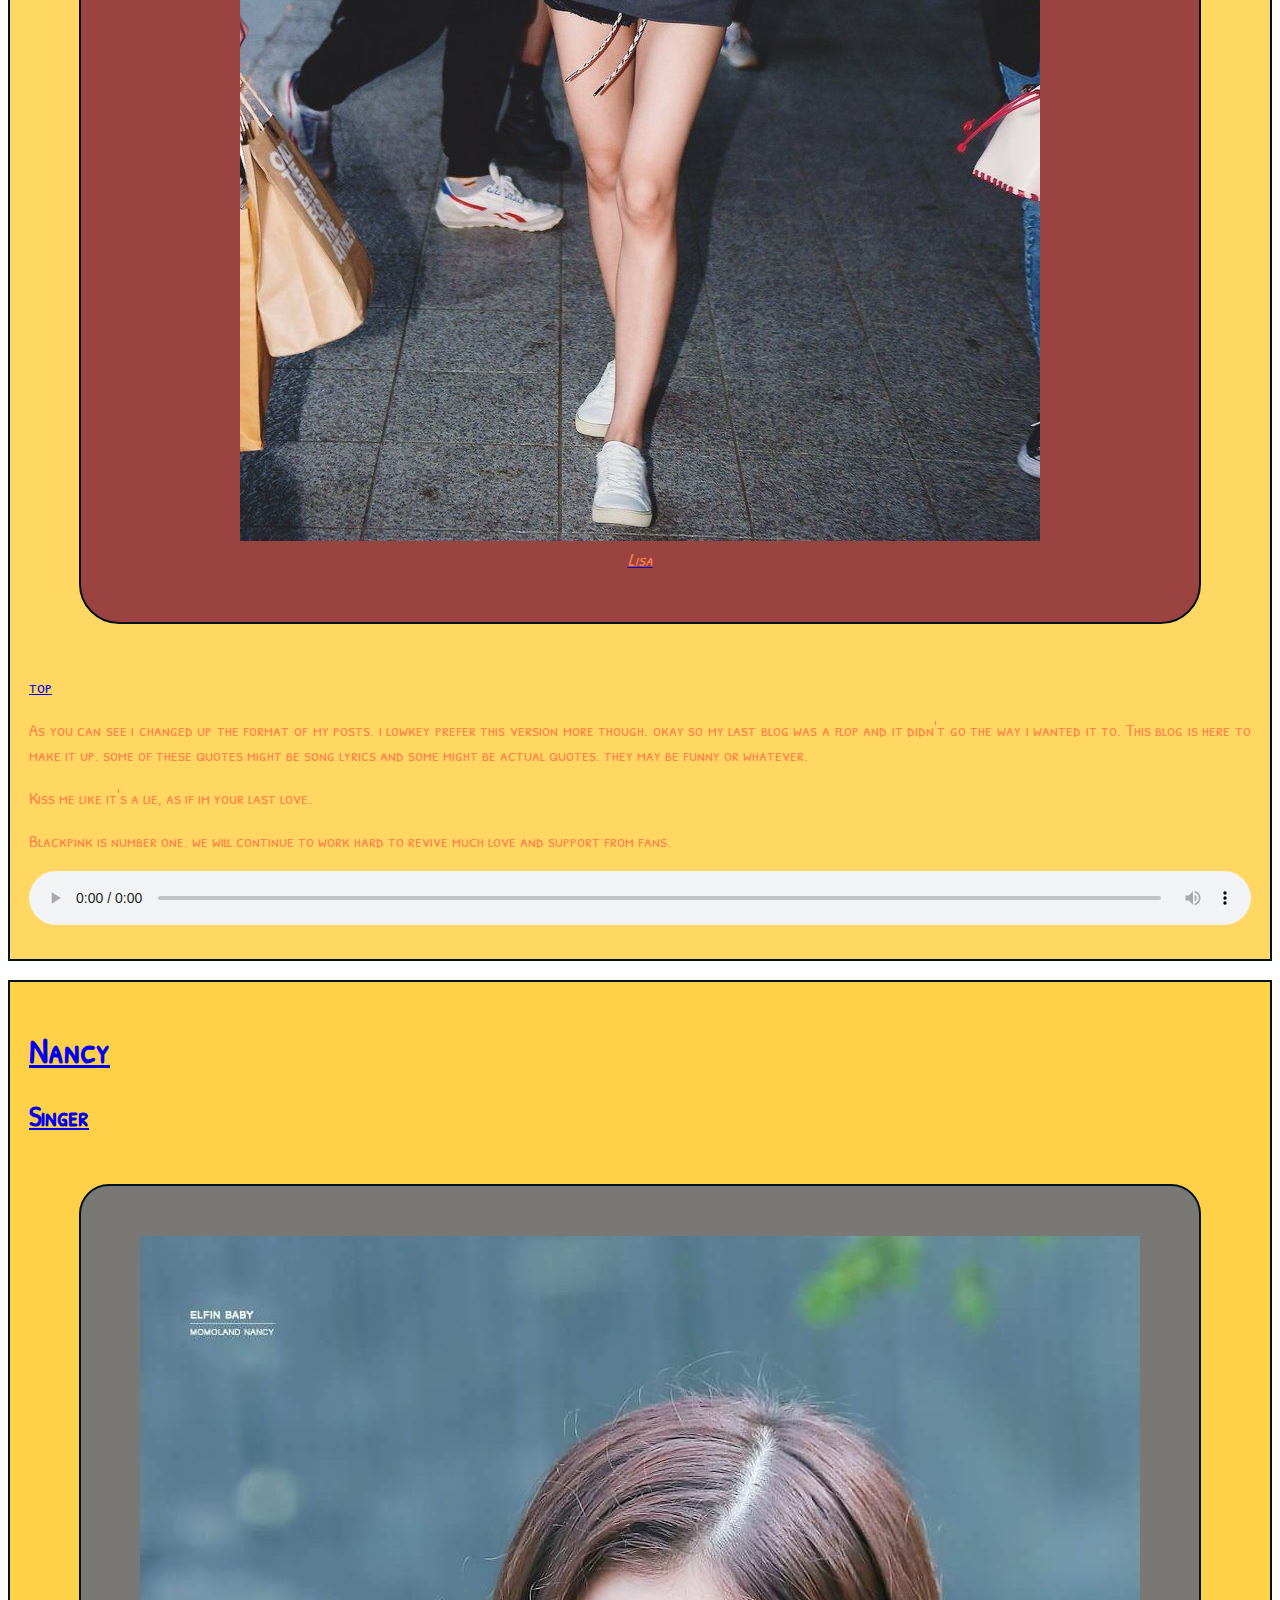
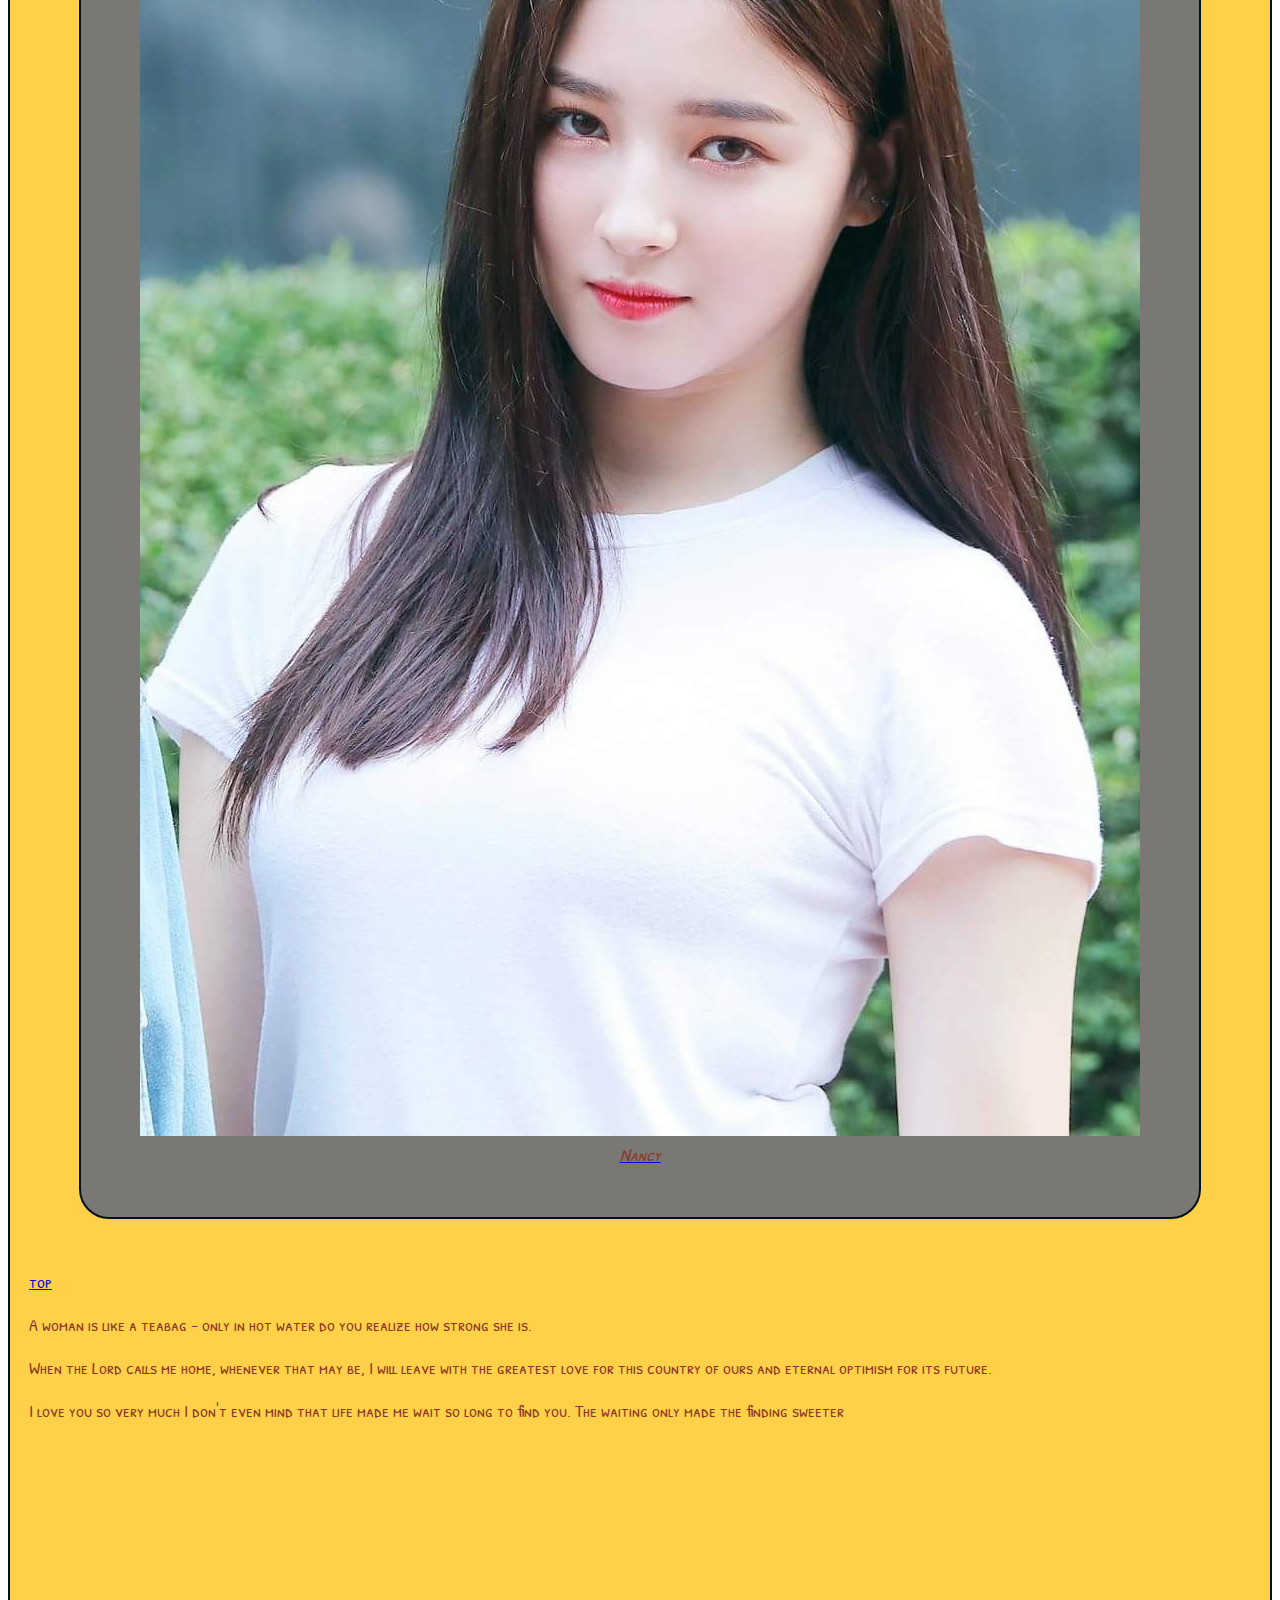
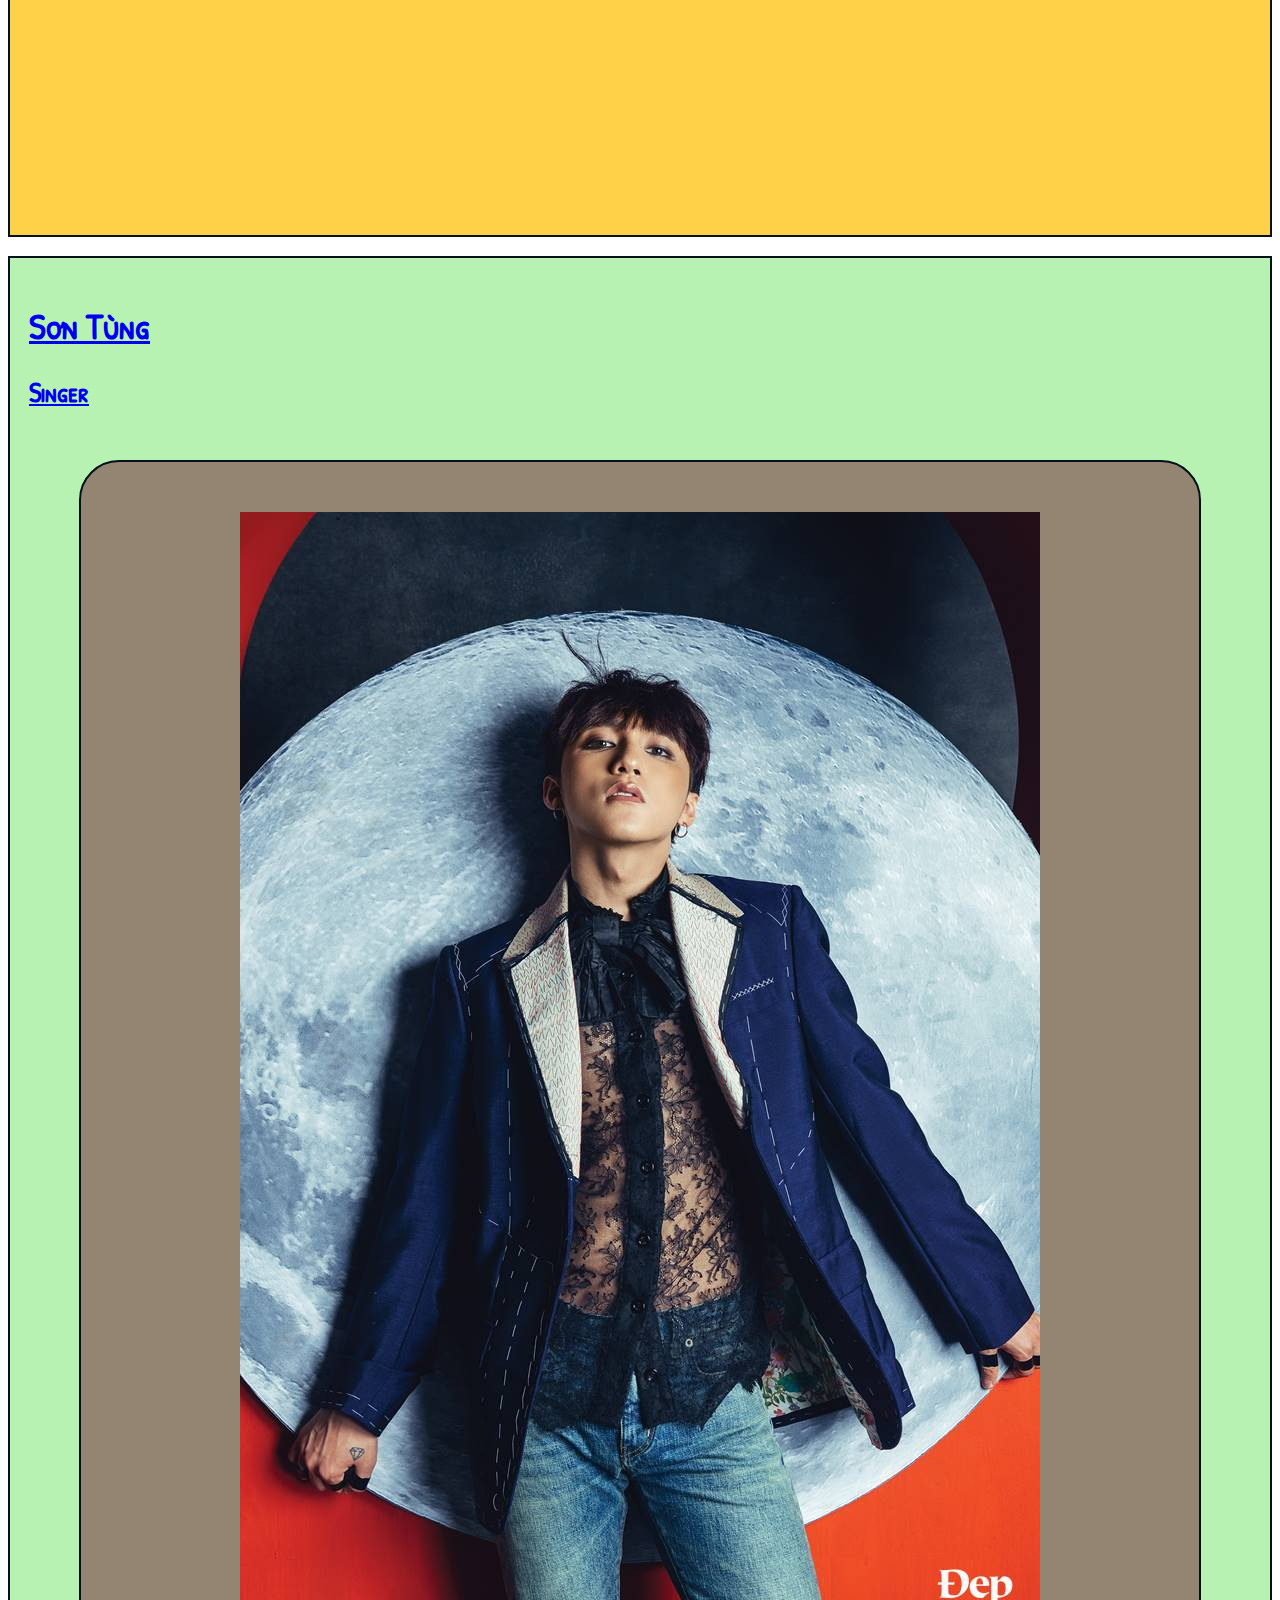
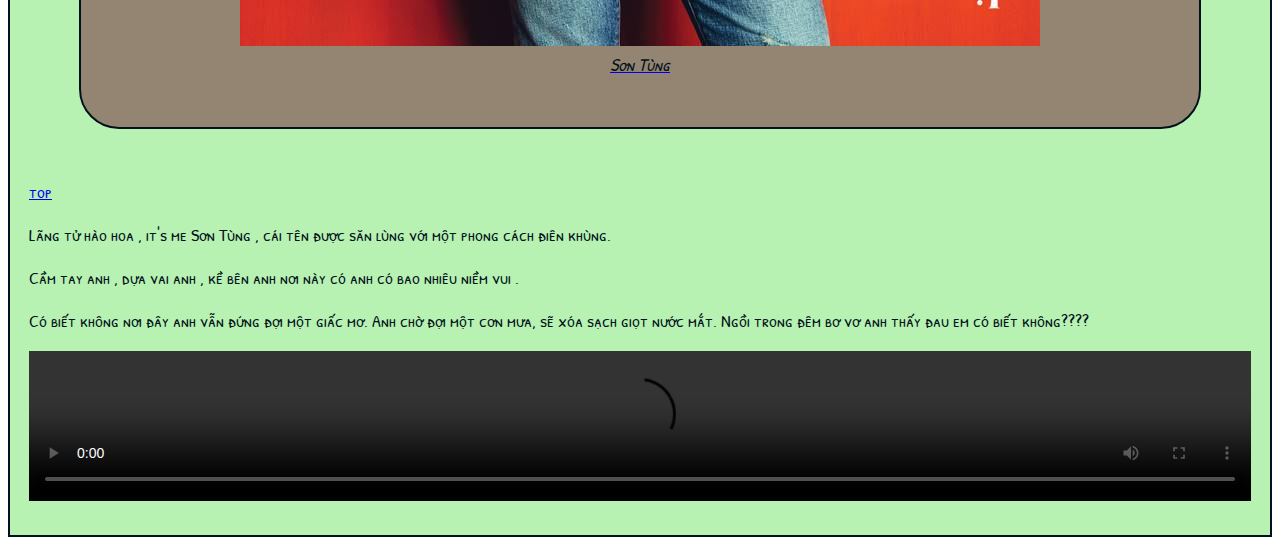
==== commit b862e047: "Fixing + new stuffs for tomorrow" ====
--- a/index.html
+++ b/index.html
@@ -9,18 +9,22 @@
 
   <body>
     <div class="me">
-    <h1>Hoàng Quân</h1>
-    <h2>Student</h2>
-    <figure>
-      <img src="./images/luyn1.jpg" alt="Luyn">
-      <figcaption>
-        Hoàng Quân
-      </figcaption>
-    </figure>
+      <h1>Hoàng Quân</h1>
+
+      <h2>Student</h2>
+
+      <figure>
+        <img src="./images/luyn1.jpg" alt="Luyn">
+        <figcaption>
+          Hoàng Quân
+        </figcaption>
+      </figure>
+
       <p>
         More details about me
         <a href="./studies.html">here.</a>
       </p>
+
       <p>
         Tôi tên là Hoàng Quân , tôi sinh năm 1999
         ,hiện tại tôi là sinh viên năm thứ hai của viện đào tạo nghiên cứu việt anh và tôi đang học nghành công nghệ khoa học máy tính.
@@ -43,35 +47,52 @@
 
       <p>
         People I admire following are:
-      <p>
-        <a href="#g-dragon">
-          Kwon Ji-Yong.
-        </a>
-      </p>
-
-<!------->
-
-      <p>
-        <a href="#lisa">
-          Lisa.
-        </a>
-      </p>
-
-<!------->
-
-      <p>
-        <a href="#nancy">
-          Nancy.
-        </a>
-      </p>
-
-<!------->
-
-      <p>
-        <a href="#sontung">
-          Sơn Tùng.
-        </a>
-      </p>
+      </p>
+
+
+      <!-- People I admire -->
+
+      <div>
+        <span class="my-padding-right-19">
+          <button type="button" class="my-button-people-name">
+            Kwon Ji-Yong
+          </button>
+
+          <button type="button" class="my-button-jump-to-people">
+            <a href="#g-dragon">#</a>
+          </button>
+        </span>
+
+        <span class="my-padding-right-19">
+          <button type="button" class="my-button-people-name">
+            Lisa
+          </button>
+
+          <button type="button" class="my-button-jump-to-people">
+            <a href="#lisa">#</a>
+          </button>
+        </span>
+
+        <span class="my-padding-right-19">
+          <button type="button" class="my-button-people-name">
+            Nancy
+          </button>
+
+          <button type="button" class="my-button-jump-to-people">
+            <a href="#nancy">#</a>
+          </button>
+        </span>
+
+        <span>
+          <button type="button" class="my-button-people-name">
+            Sơn Tùng
+          </button>
+
+          <button type="button" class="my-button-jump-to-people">
+            <a href="#sontung">#</a>
+          </button>
+        </span>
+      </div>
 
     </div>
 
--- a/css/app.css
+++ b/css/app.css
@@ -31,3 +31,7 @@
   text-align: center;
   font-style: italic;
 }
+
+.my-padding-right-19 {
+  padding-right: 19px;
+}
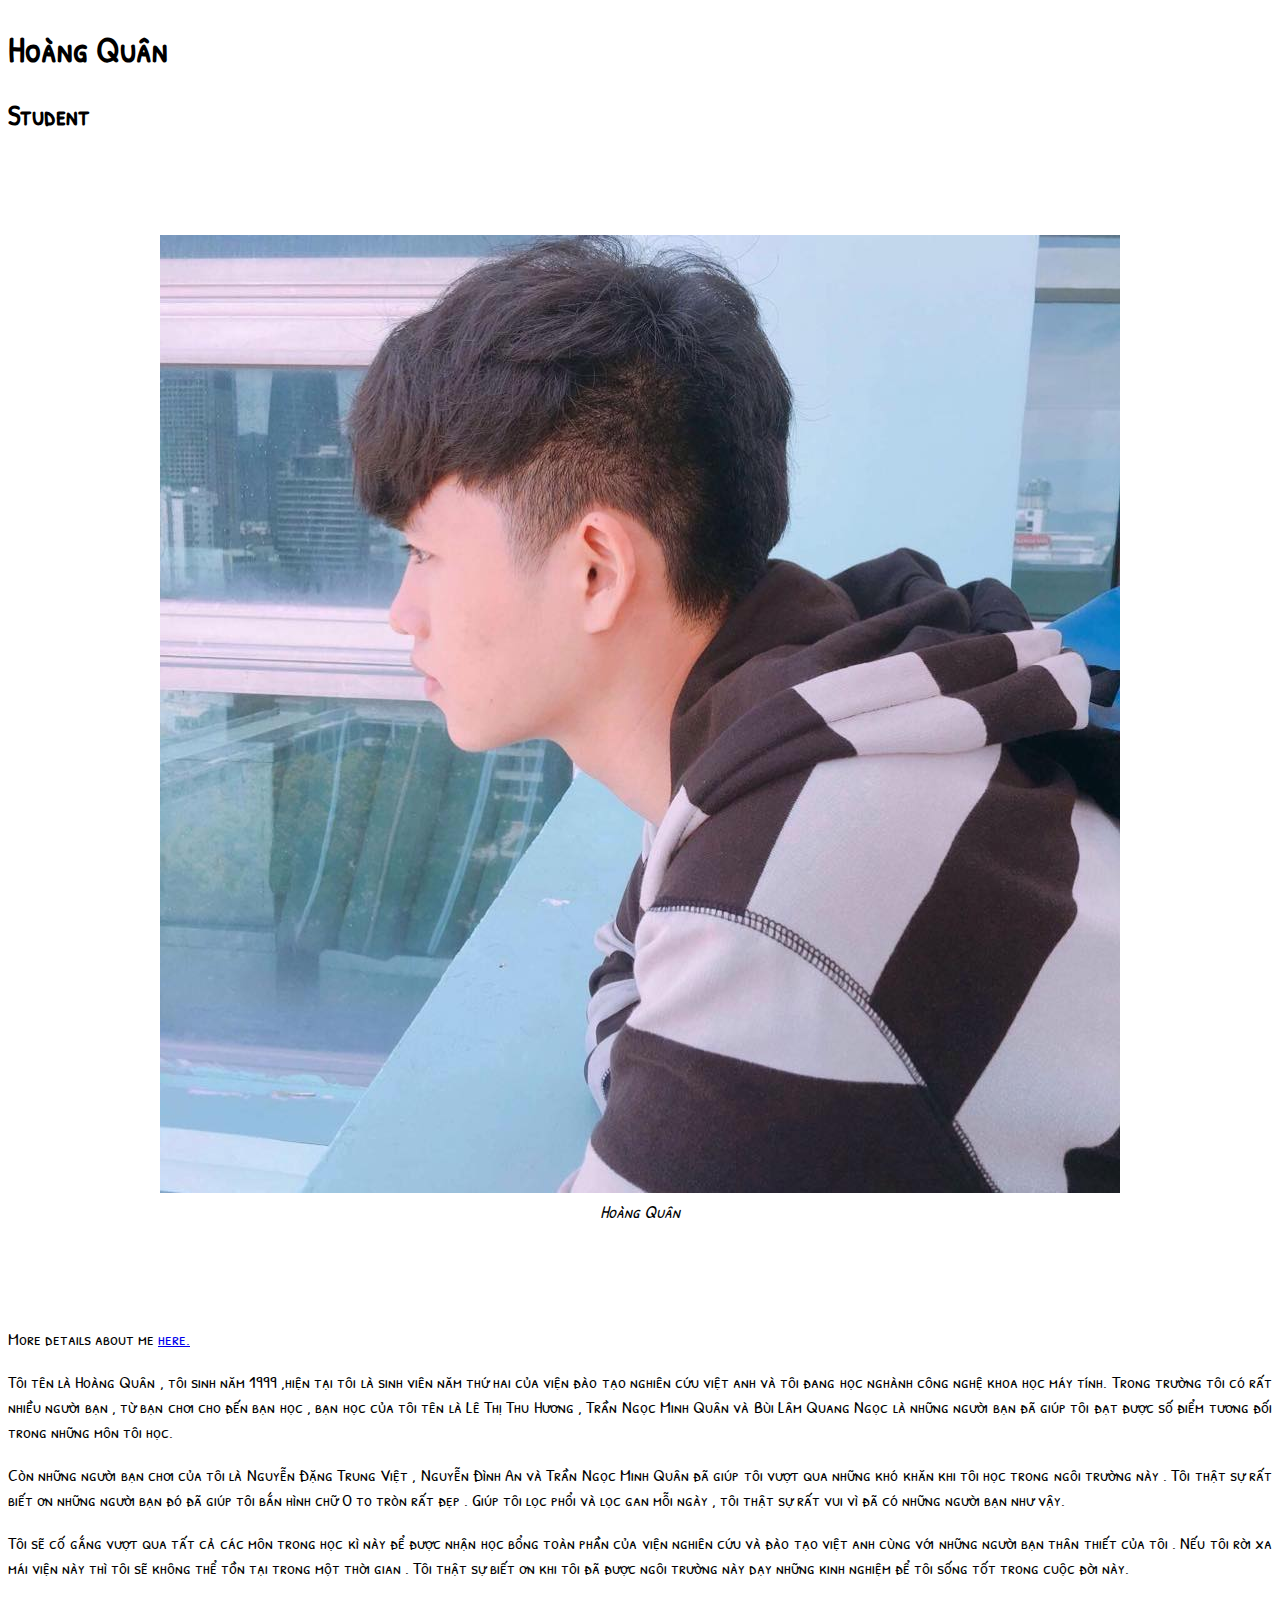
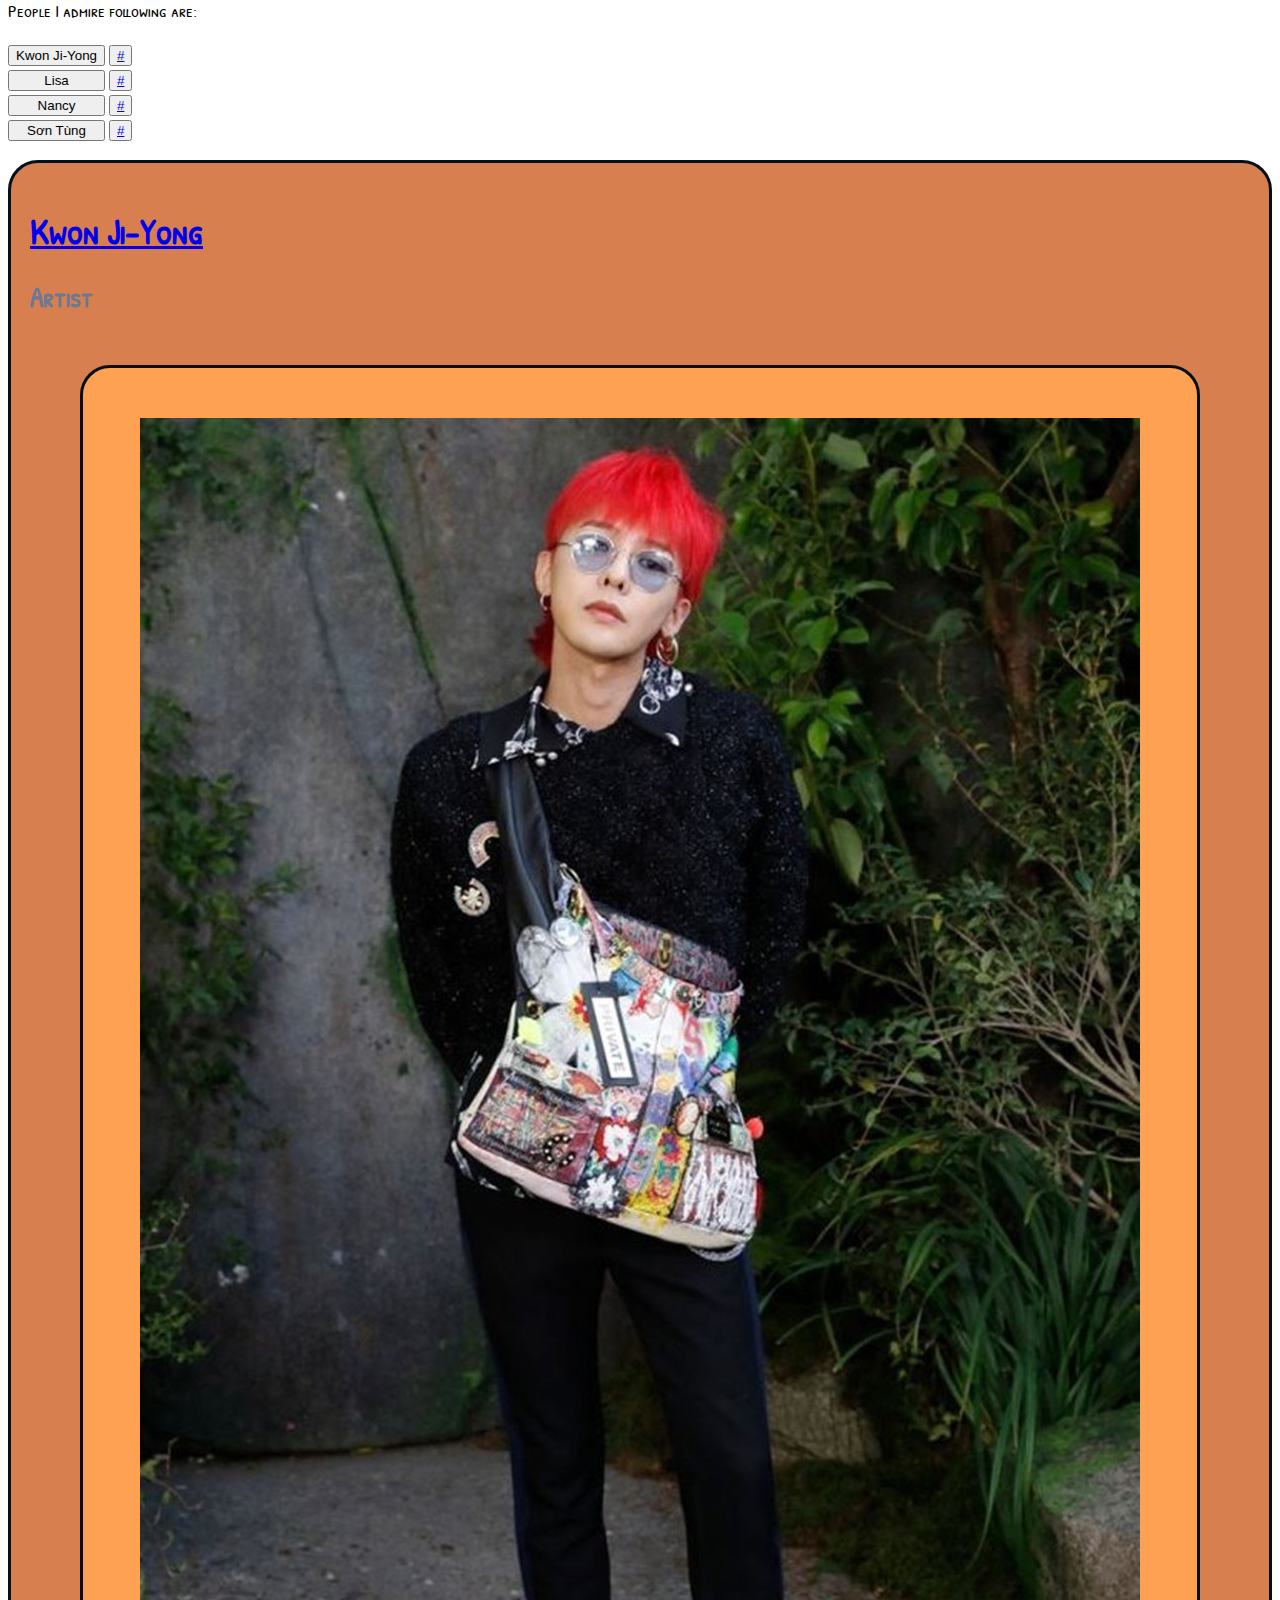
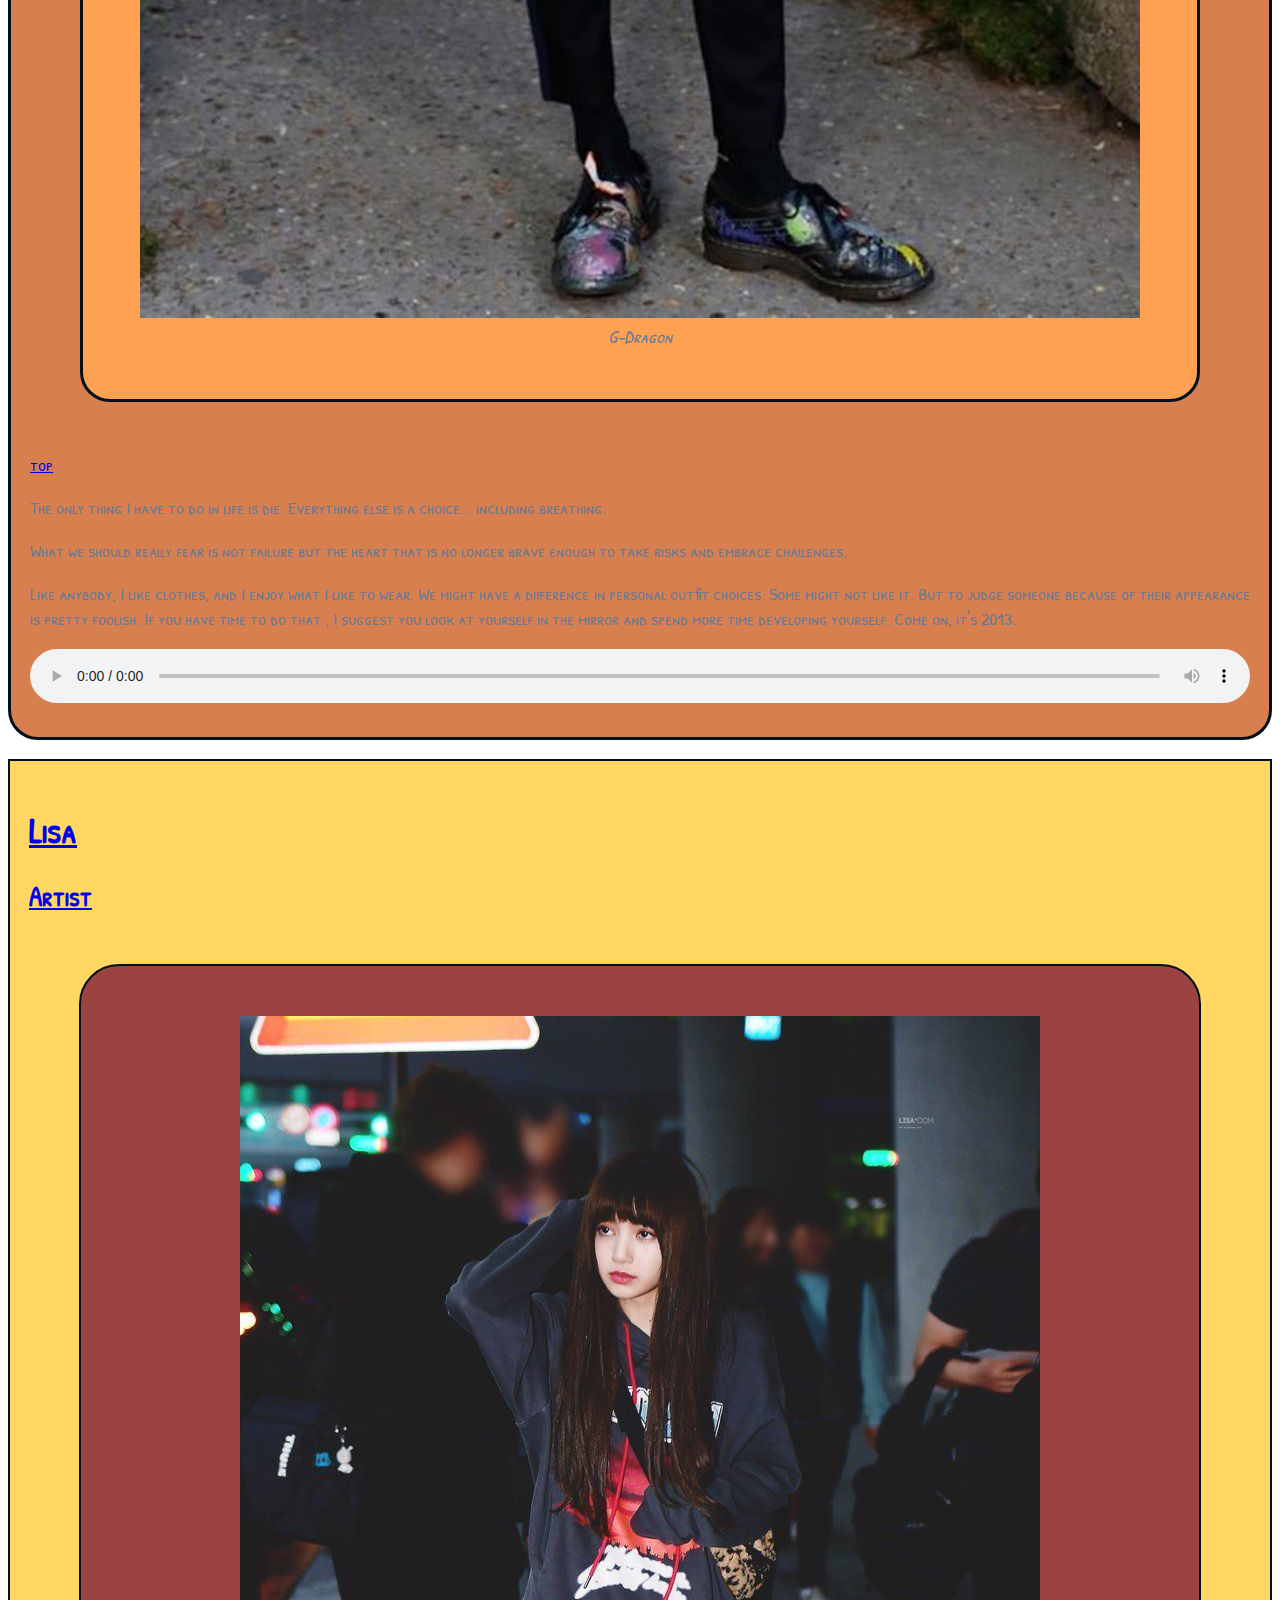
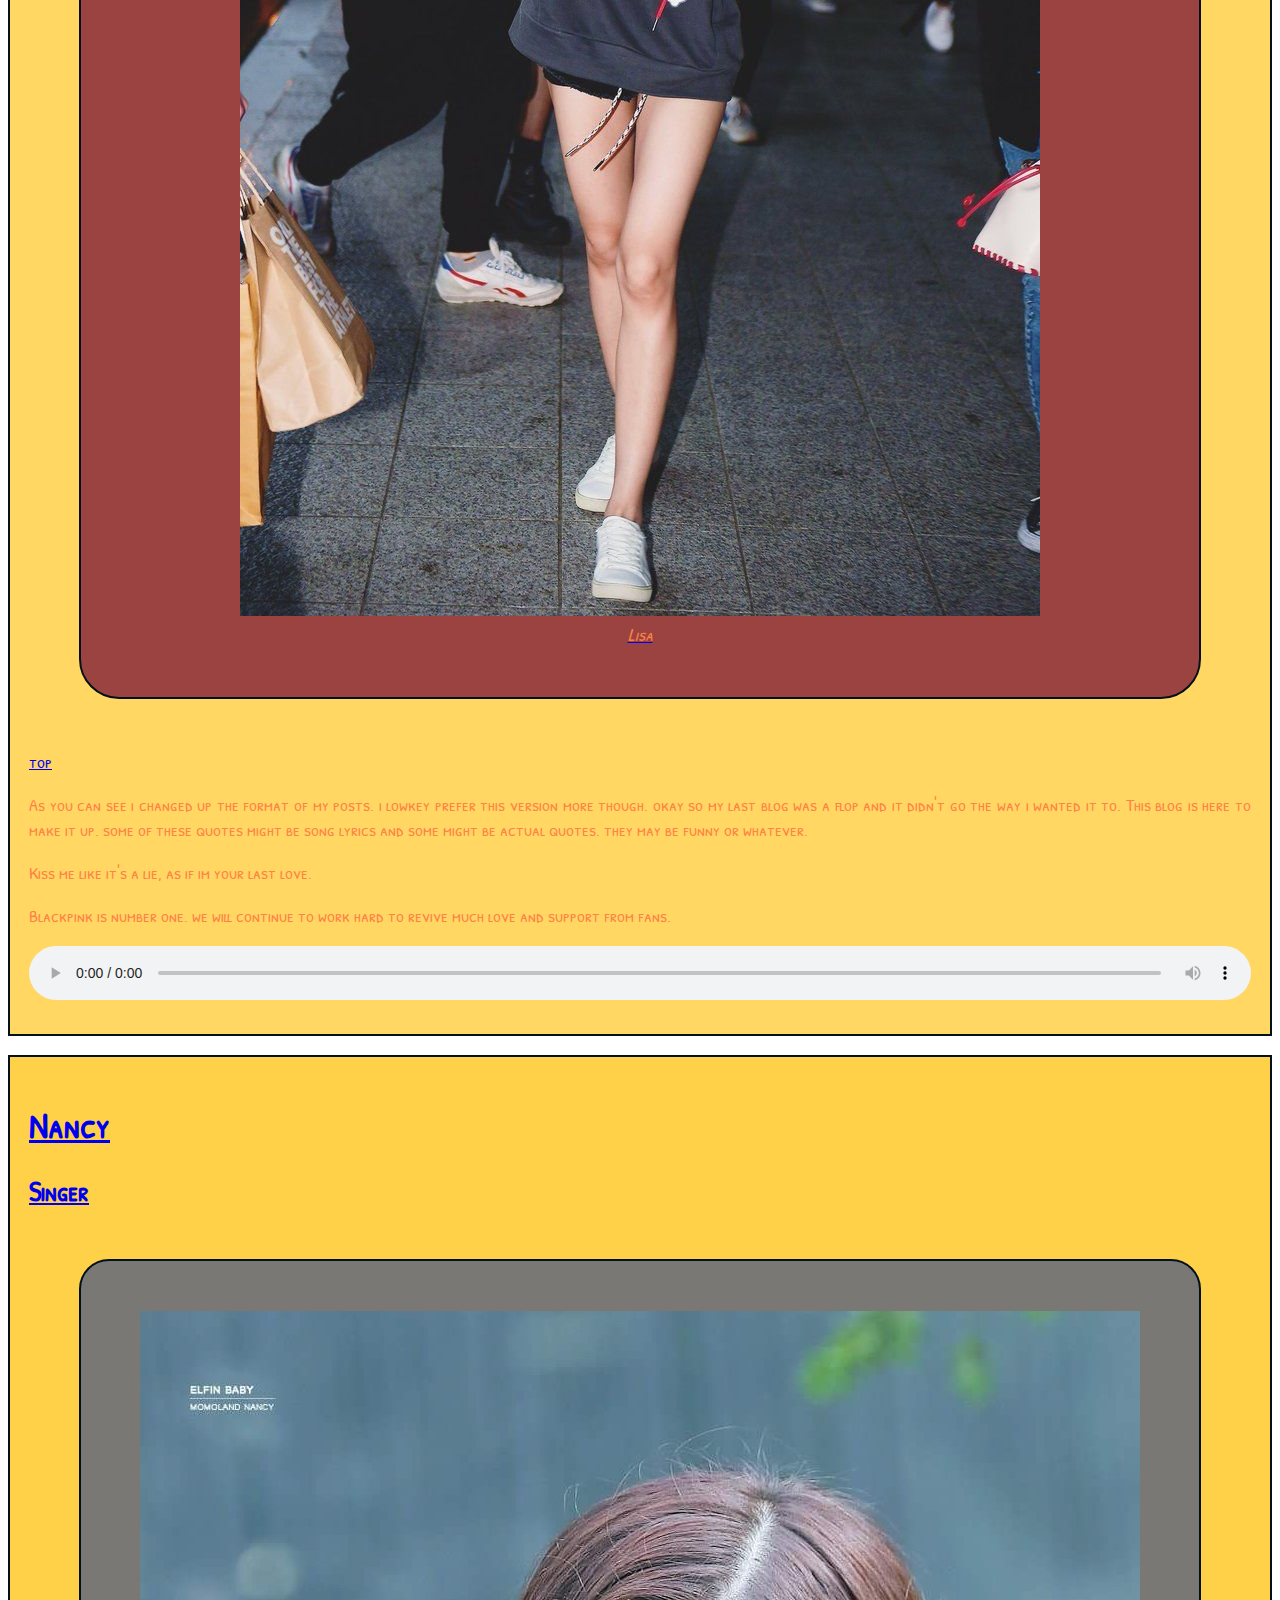
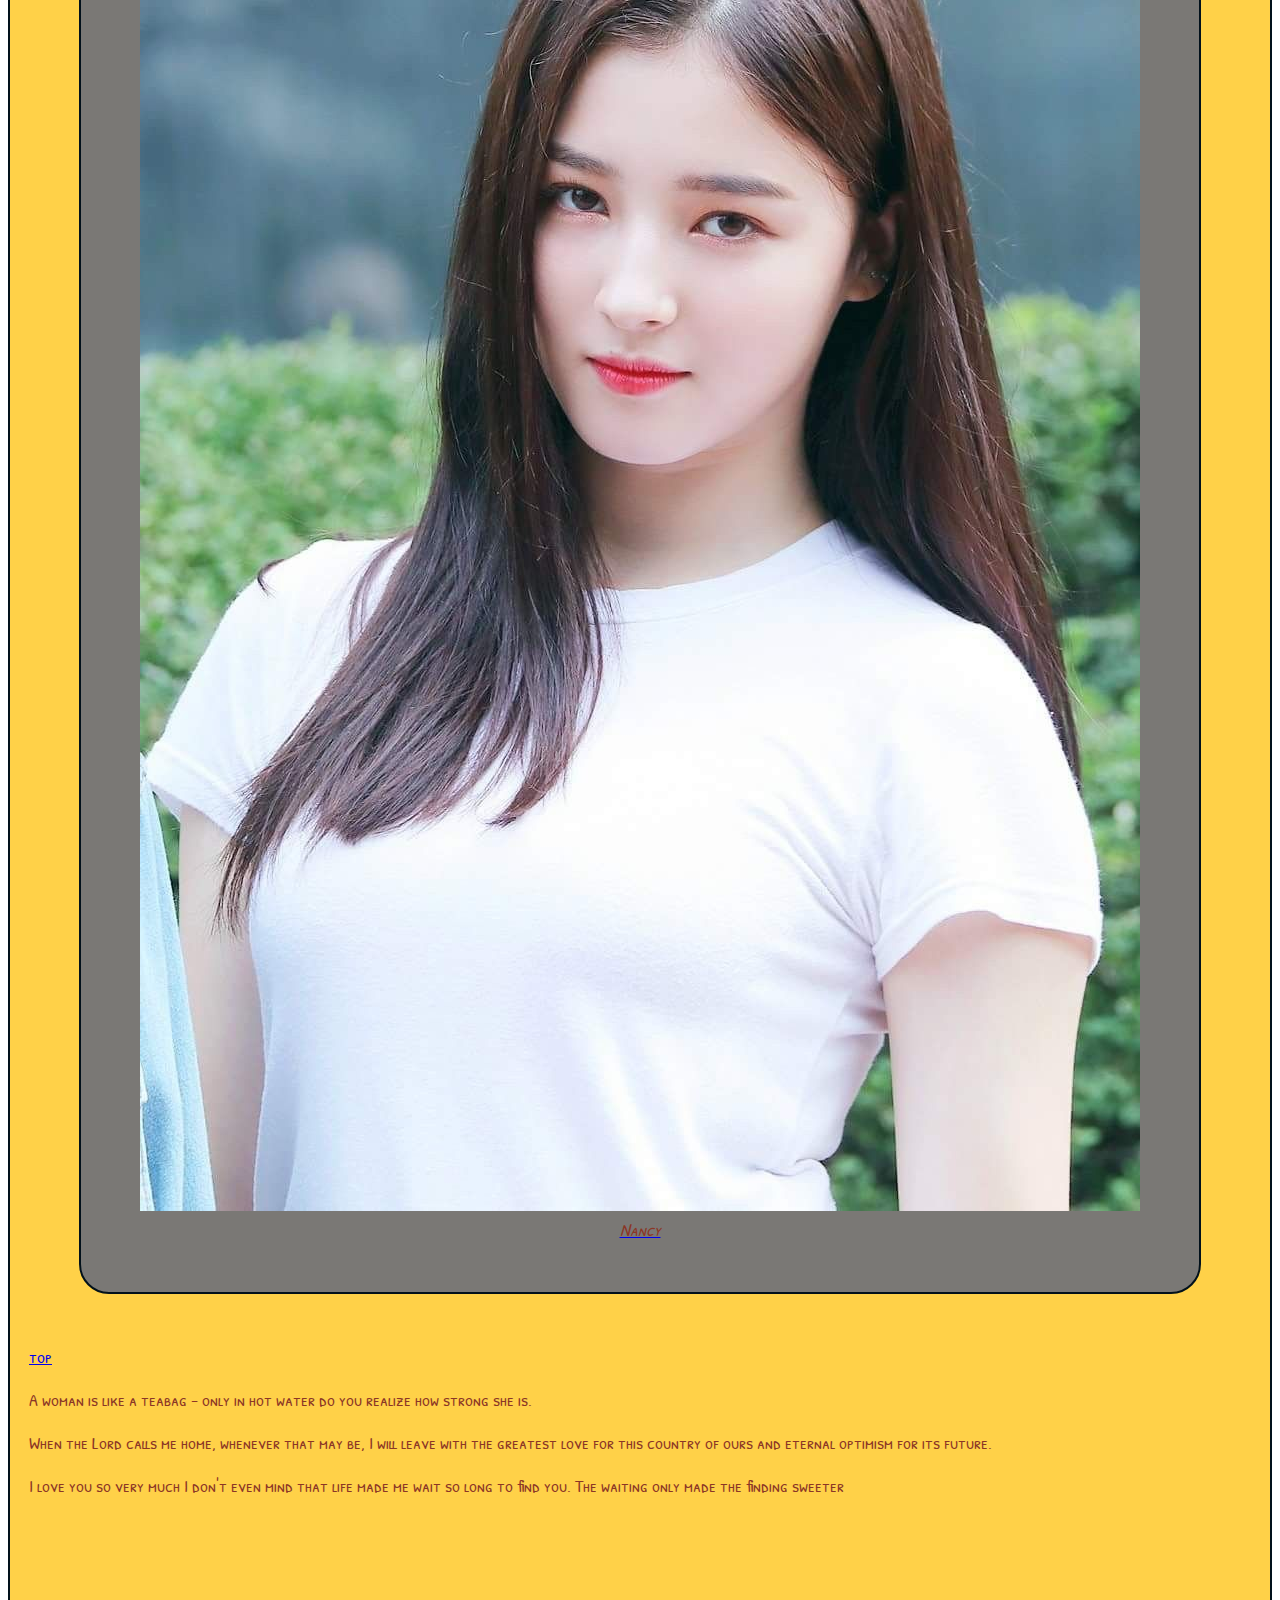
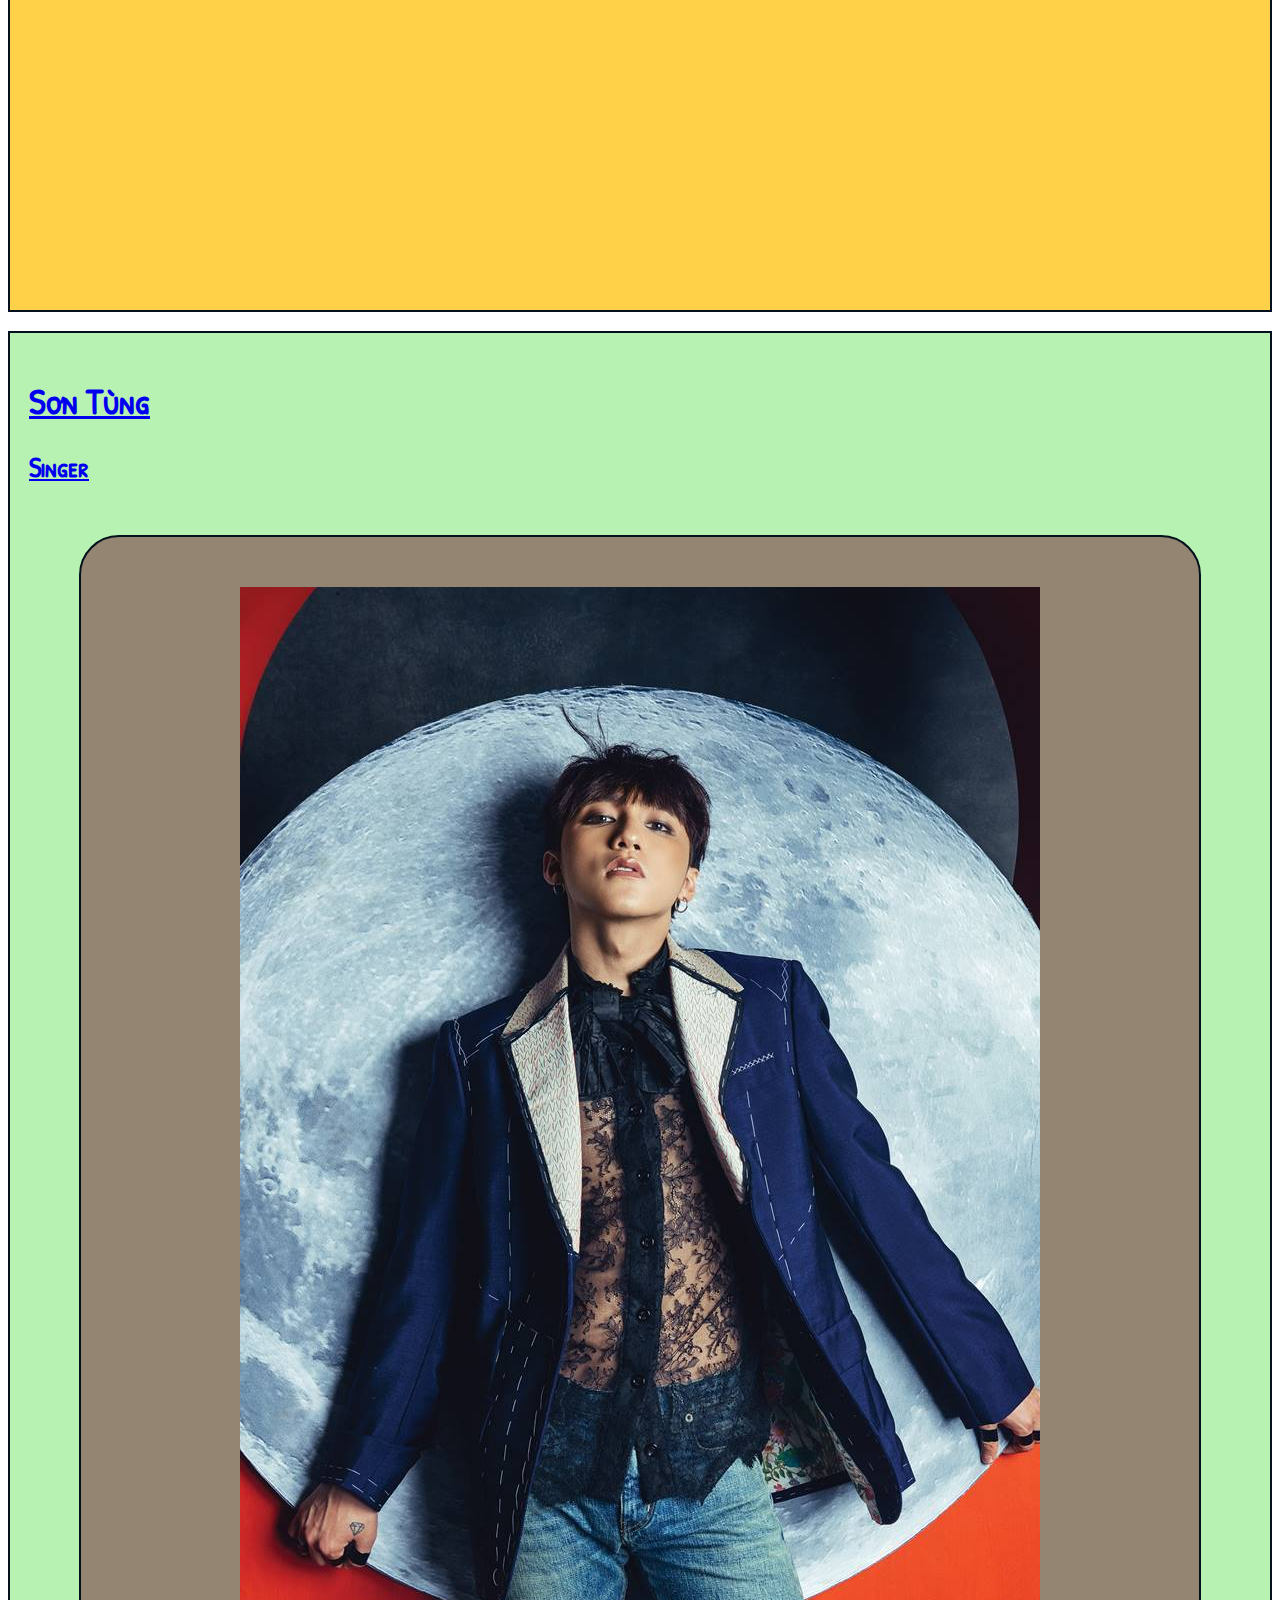
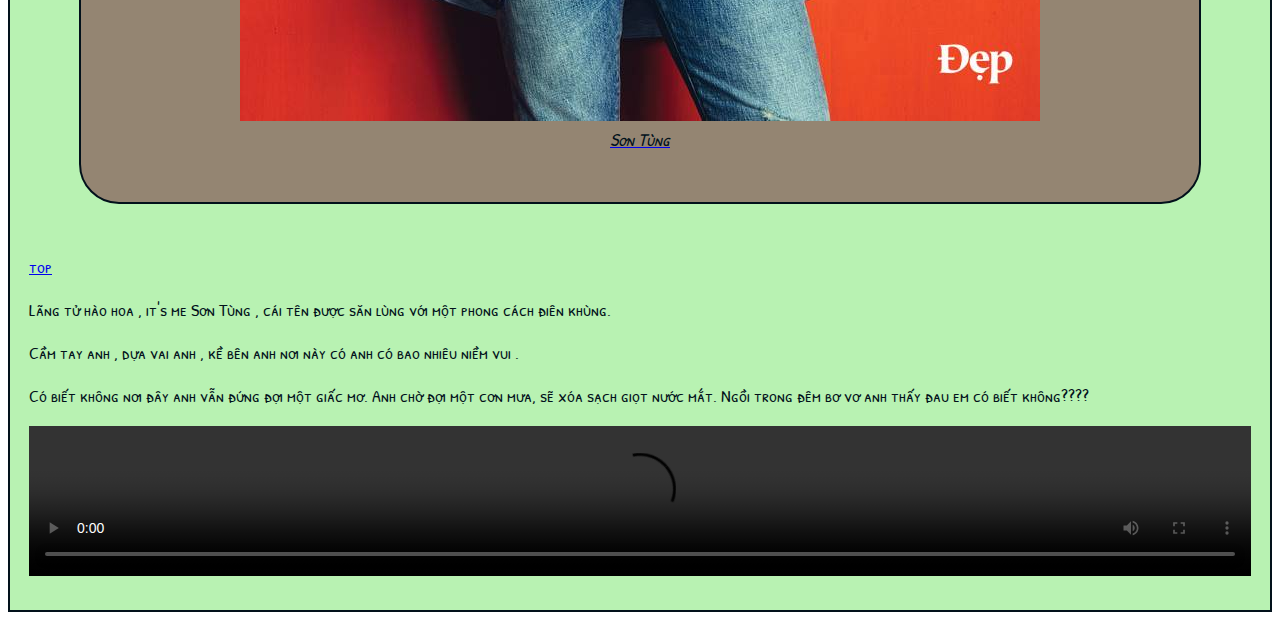
==== commit 0968e55f: "06/03/2019" ====
--- a/index.html
+++ b/index.html
@@ -53,7 +53,7 @@
       <!-- People I admire -->
 
       <div>
-        <span class="my-padding-right-19">
+        <div class="my-padding-right-19">
           <button type="button" class="my-button-people-name">
             Kwon Ji-Yong
           </button>
@@ -61,9 +61,9 @@
           <button type="button" class="my-button-jump-to-people">
             <a href="#g-dragon">#</a>
           </button>
-        </span>
-
-        <span class="my-padding-right-19">
+        </div>
+
+        <div class="my-padding-right-19">
           <button type="button" class="my-button-people-name">
             Lisa
           </button>
@@ -71,9 +71,9 @@
           <button type="button" class="my-button-jump-to-people">
             <a href="#lisa">#</a>
           </button>
-        </span>
-
-        <span class="my-padding-right-19">
+        </div>
+
+        <div class="my-padding-right-19">
           <button type="button" class="my-button-people-name">
             Nancy
           </button>
@@ -81,9 +81,9 @@
           <button type="button" class="my-button-jump-to-people">
             <a href="#nancy">#</a>
           </button>
-        </span>
-
-        <span>
+        </div>
+
+        <div>
           <button type="button" class="my-button-people-name">
             Sơn Tùng
           </button>
@@ -91,7 +91,7 @@
           <button type="button" class="my-button-jump-to-people">
             <a href="#sontung">#</a>
           </button>
-        </span>
+        </div>
       </div>
 
     </div>
@@ -227,5 +227,7 @@
         <source src="./video/3.mp4" type="video/mp4">
       </video>
     </div>
+    <script type="text/javascript" src="./scripts/jquery/jquery.min.js"></script>
+    <script type="text/javascript" src="./scripts/jquery/index.js"></script>
   </body>
 </html>
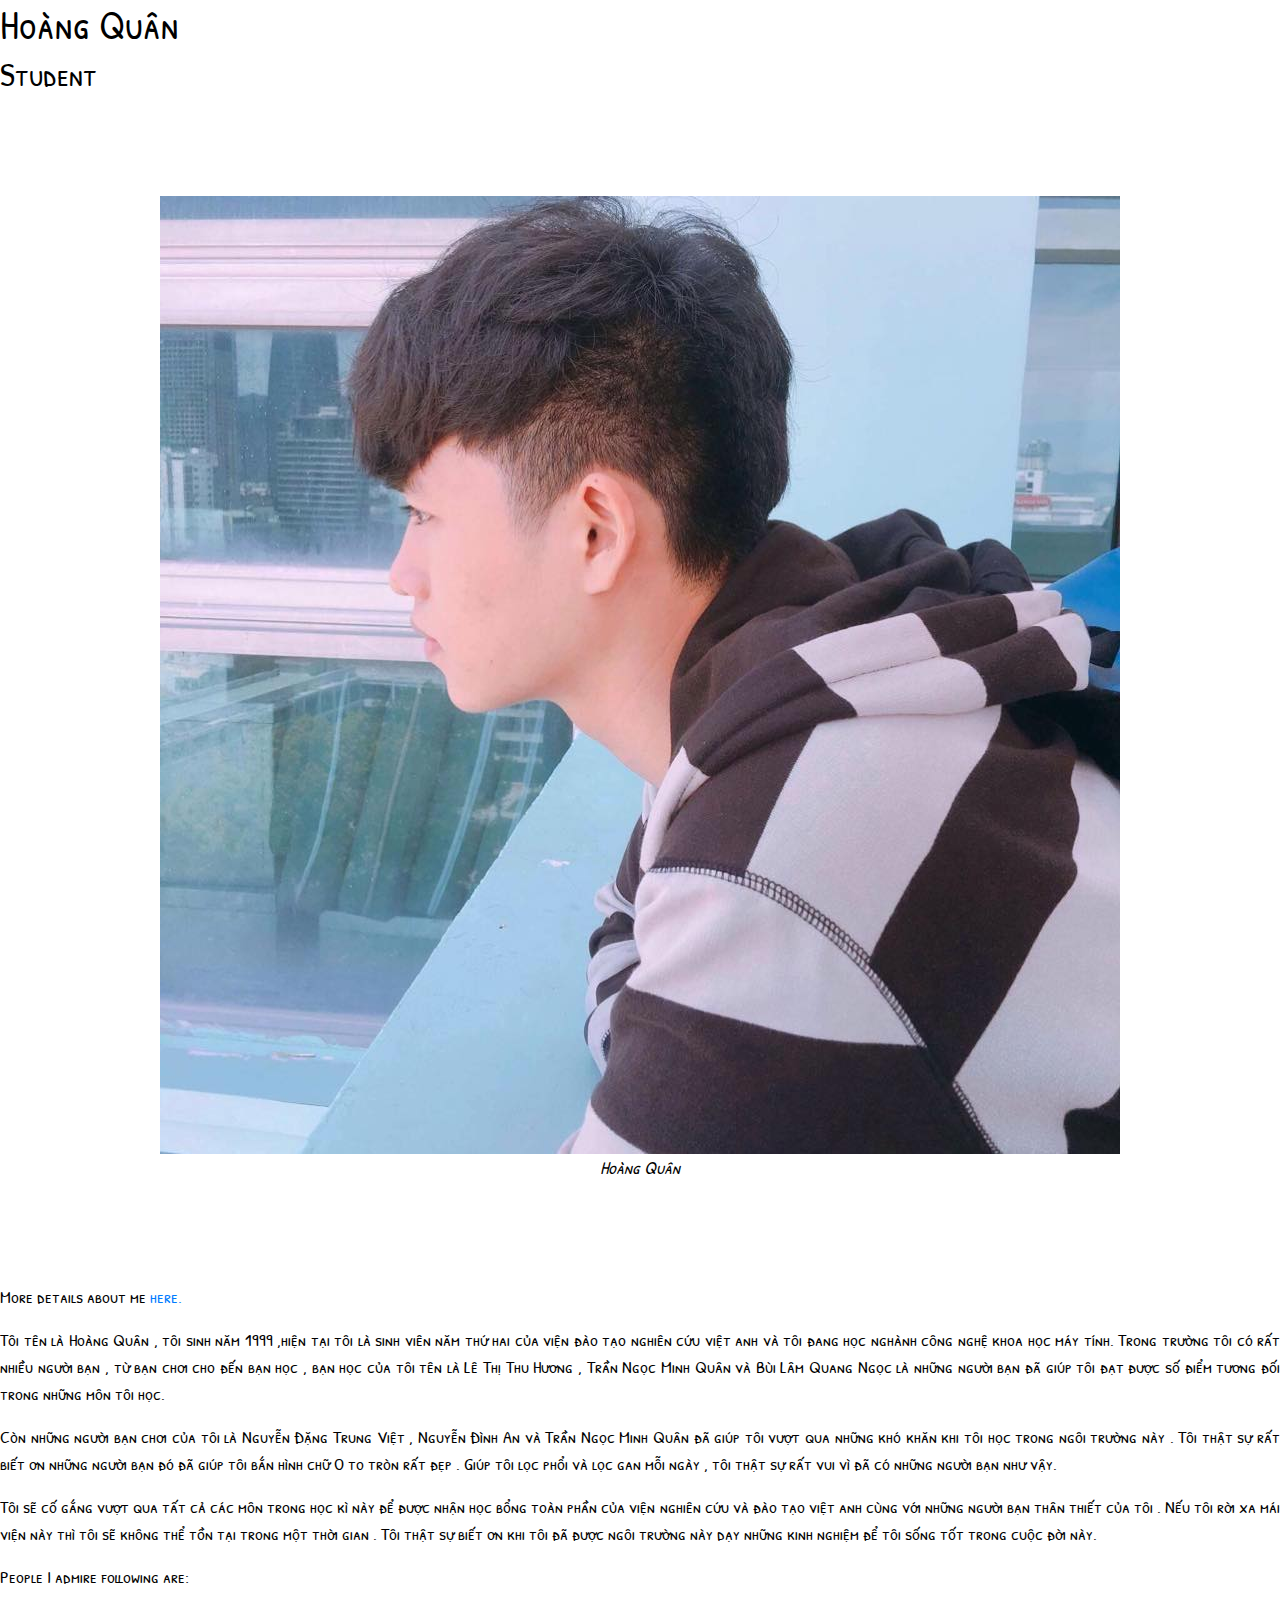
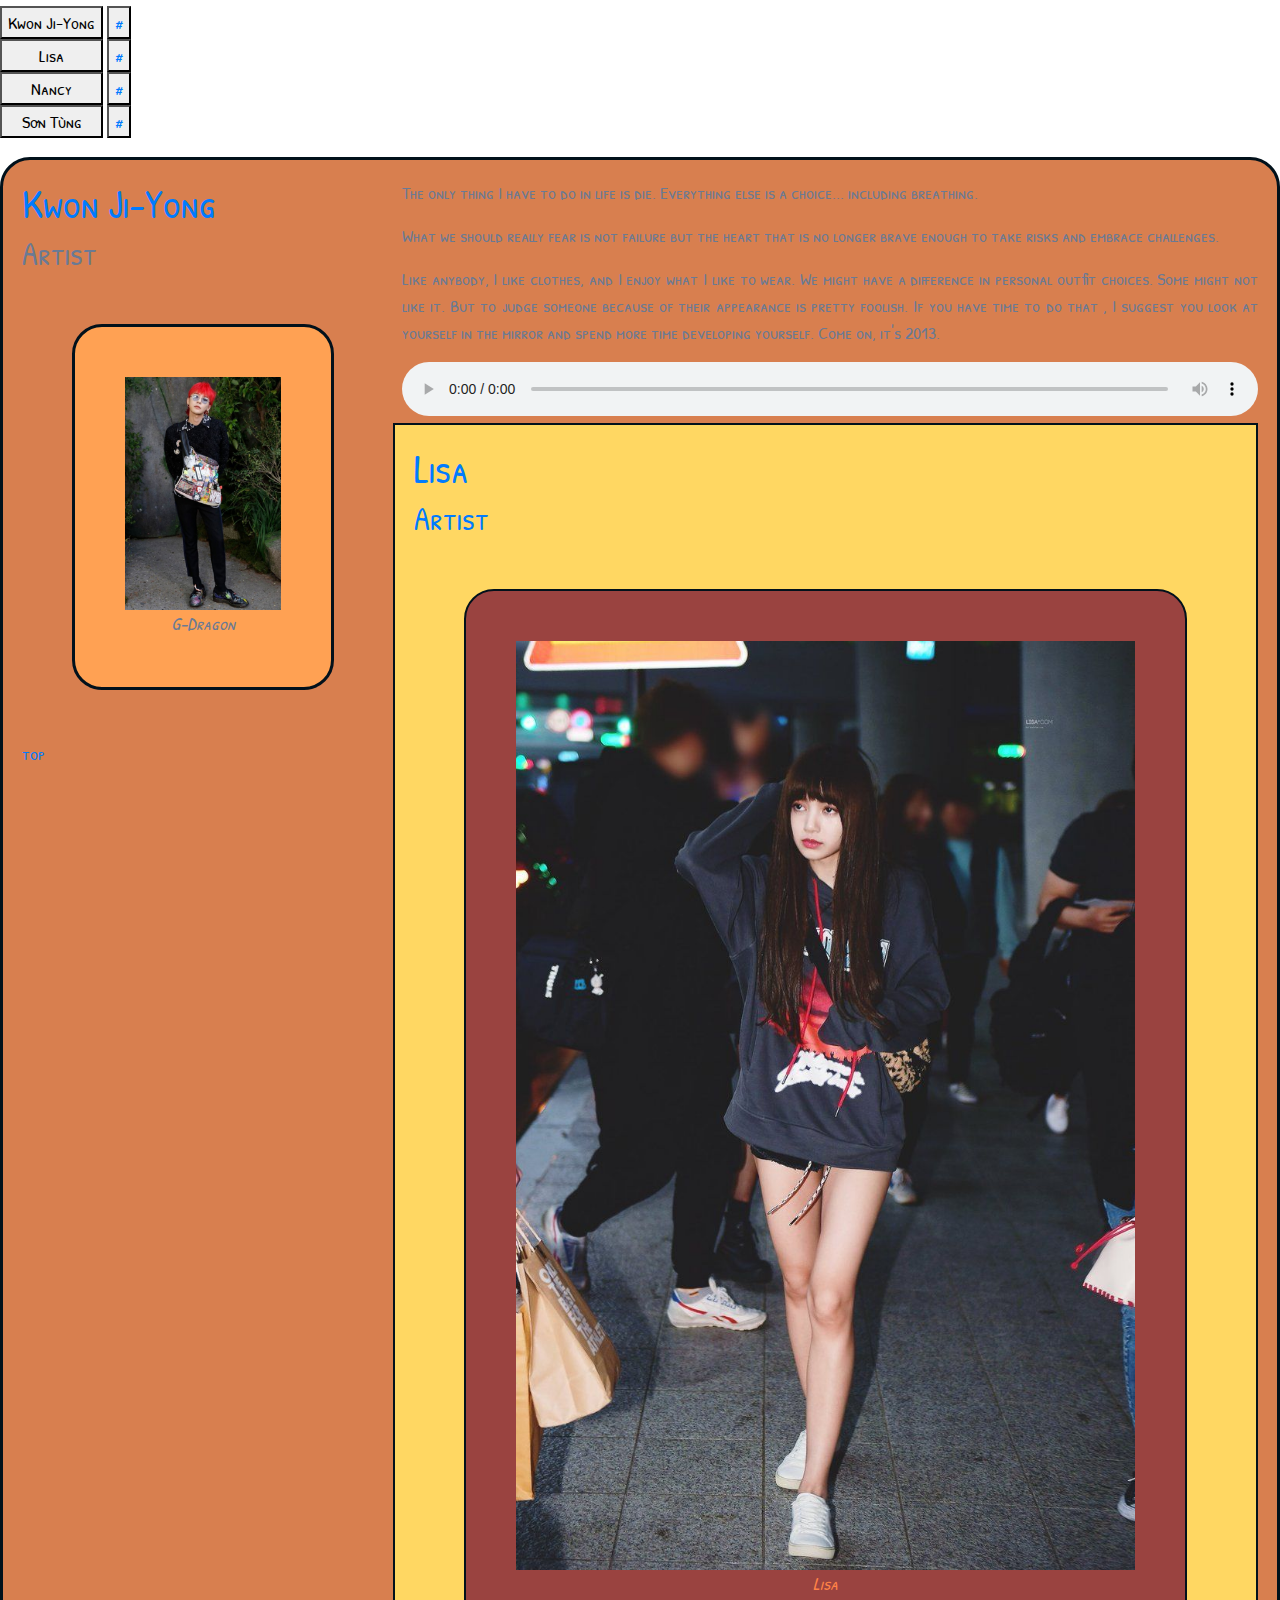
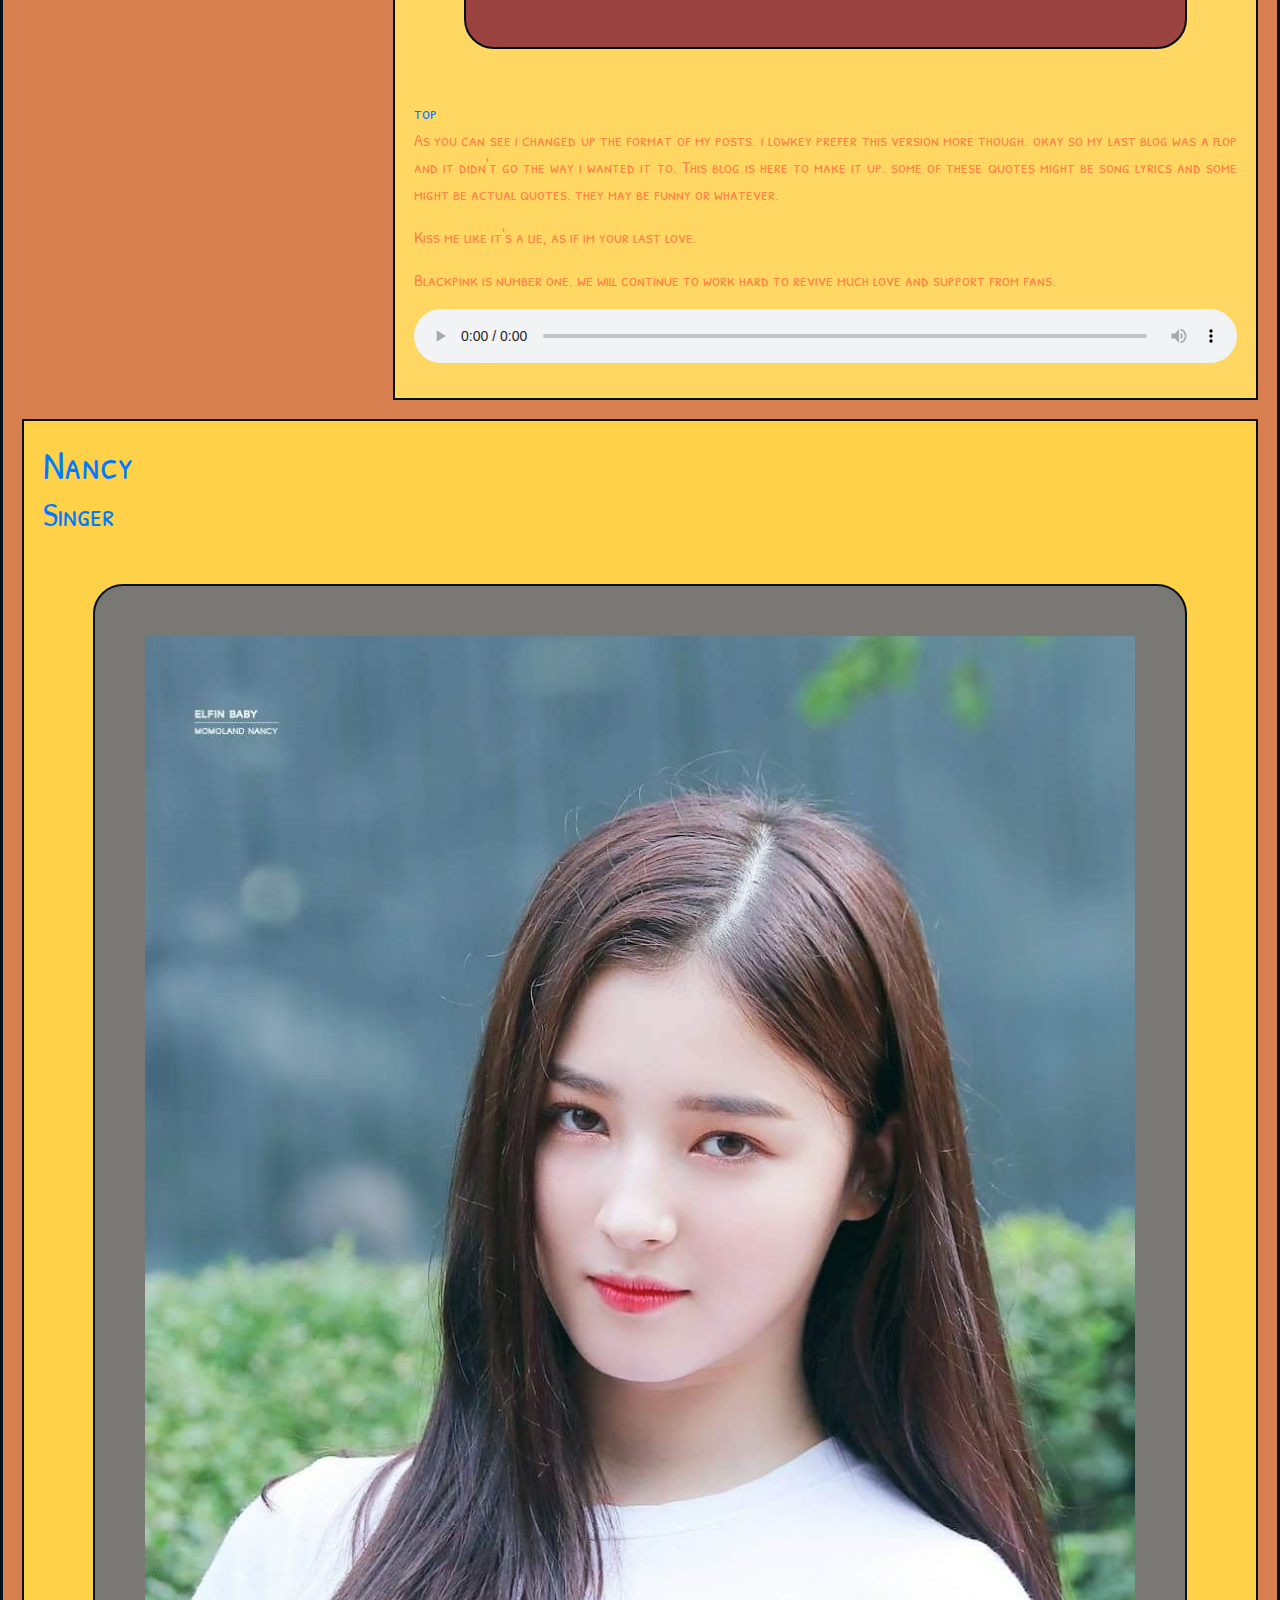
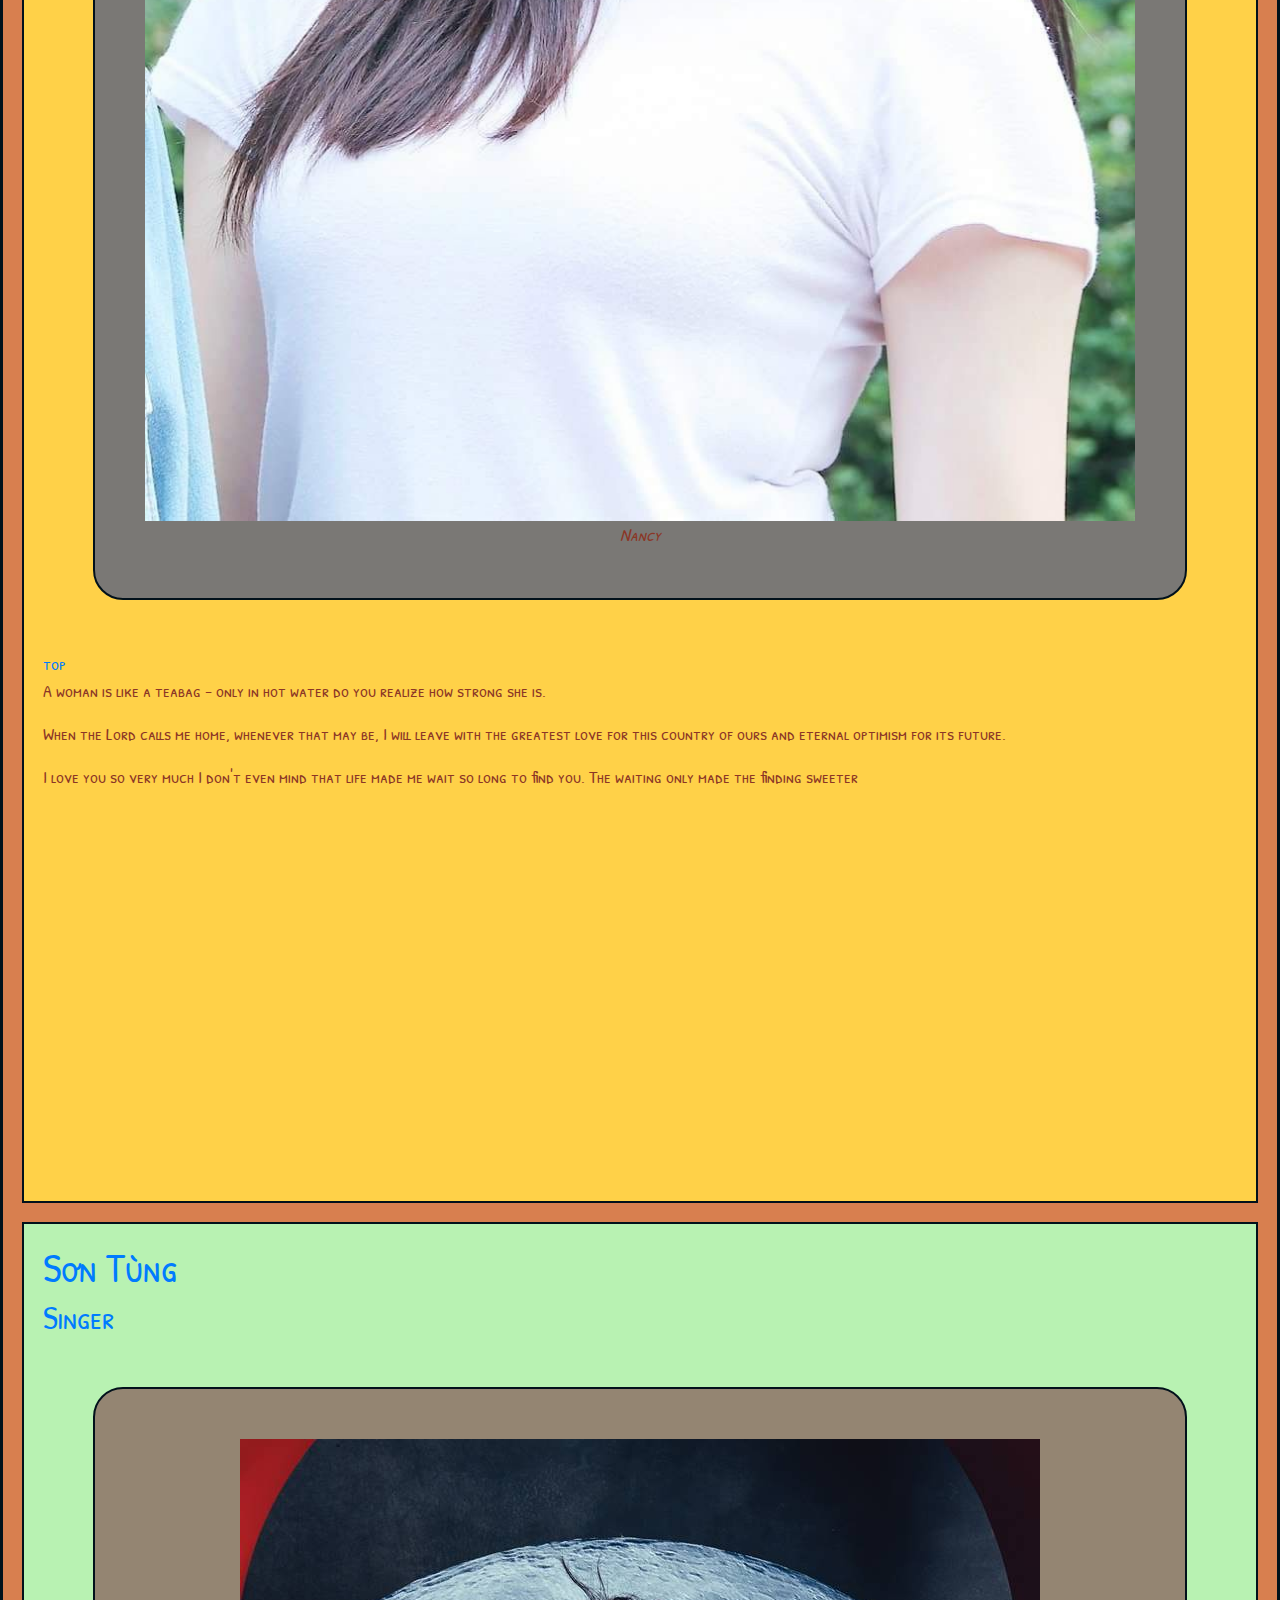
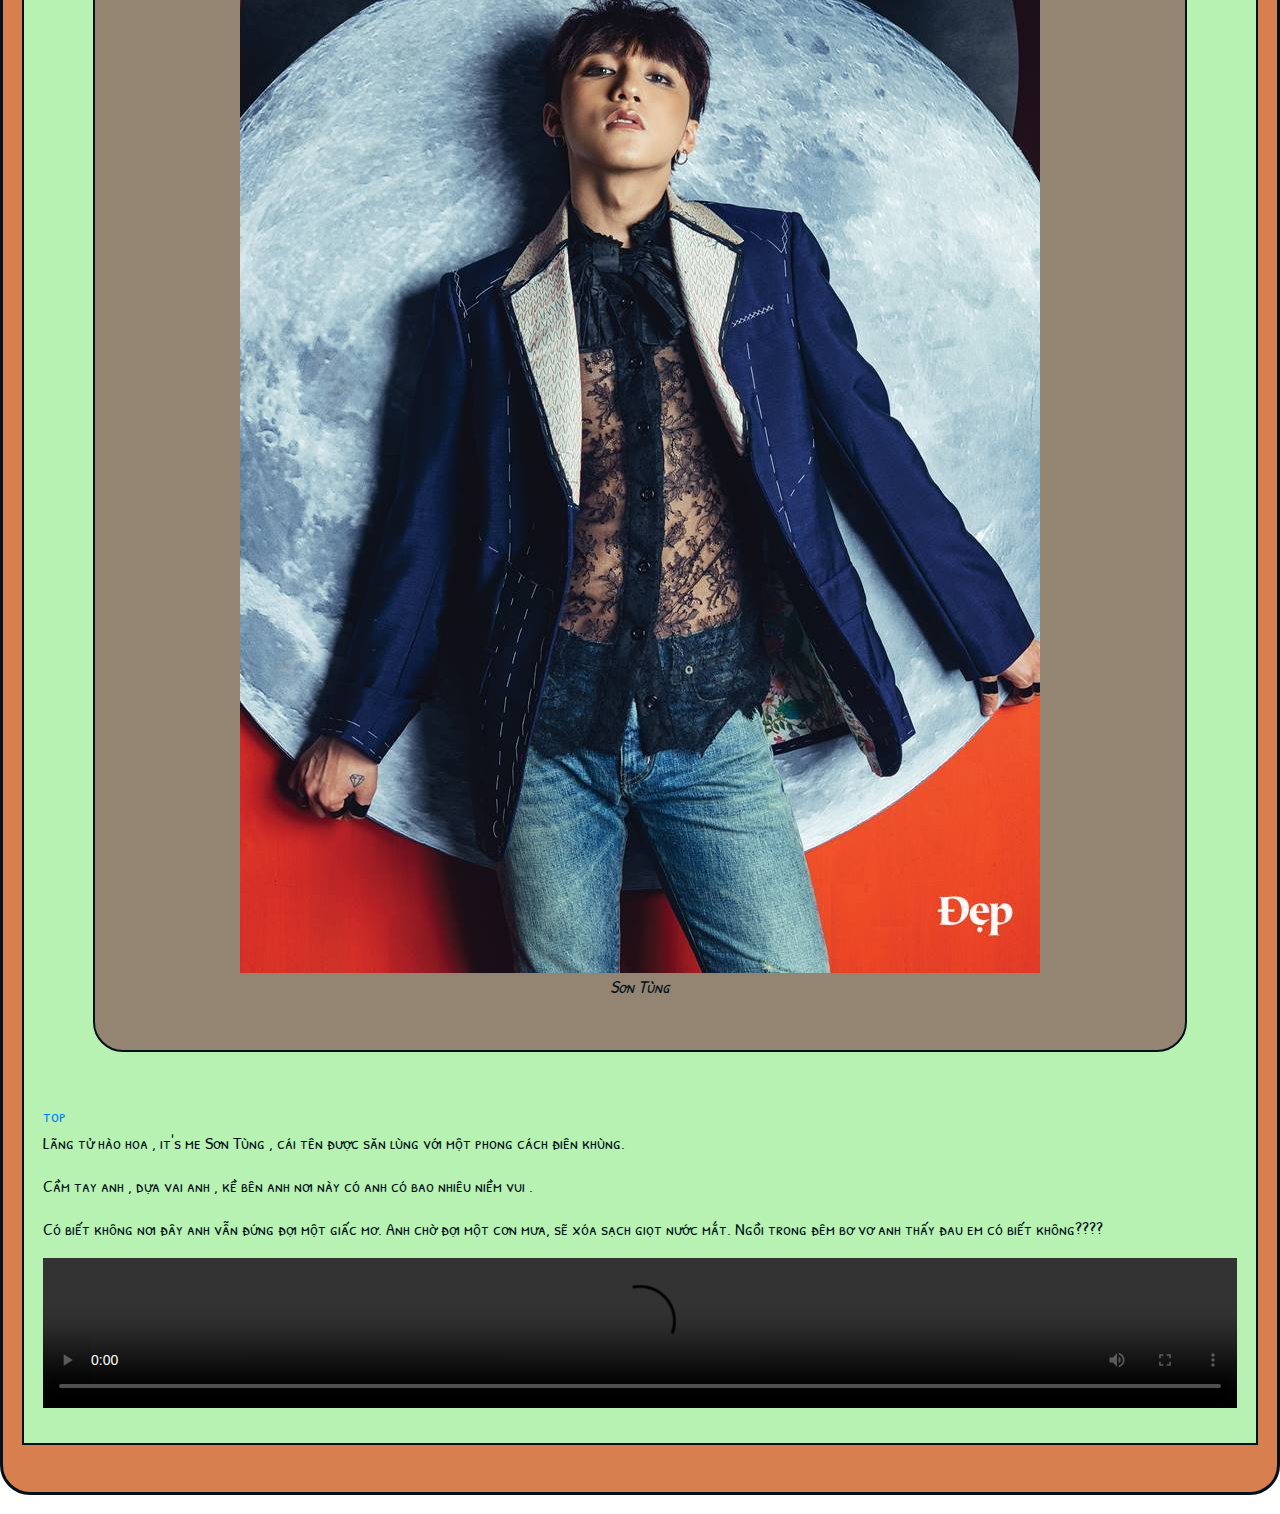
==== commit e298ae10: "Some prep" ====
--- a/index.html
+++ b/index.html
@@ -1,10 +1,13 @@
 <!DOCTYPE html>
 <html >
   <head>
-    <meta charset="utf-8">
+    <meta charset="utf-8" name="viewport" content="width=device-width, initial-scale=1.0, maximum-scale=1.0, user-scalable=no">
+
     <title></title>
-    <link rel="stylesheet" type="text/css" href="./css/app.css">
-    <link rel="stylesheet" type="text/css" href="./css/index.css">
+    <link rel="stylesheet" type="text/css" href="bootstrap-4.3.1-dist/css/bootstrap.min.css">
+    <link rel="stylesheet" type="text/css" href="fontawesome-free-5.7.2-web/css/all.min.css">
+    <link rel="stylesheet" type="text/css" href="css/app.css">
+    <link rel="stylesheet" type="text/css" href="css/index.css">
   </head>
 
   <body>
@@ -98,37 +101,42 @@
 
 <!-- G-dragon  -->
     <div class="people" id="g-dragon">
-      <a href="https://en.wikipedia.org/wiki/G-Dragon" target = "_blank">
-        <h1>Kwon Ji-Yong</h1>
-      </a>
-    <h2>Artist</h2>
-    <figure>
-      <img src="./images/gd1.jpg" alt="G-Dragon">
-      <figcaption>
-        G-Dragon
-      </figcaption>
-    </figure>
-
-    <a href="#top">
-      top
-    </a>
-
-      <p>
-        The only thing I have to do in life is die. Everything else is a choice... including breathing.
-      </p>
-
-      <p>
-        What we should really fear is not failure but the heart that is no longer brave enough to take risks and embrace challenges.
-      </p>
-
-      <p>
-        Like anybody, I like clothes, and I enjoy what I like to wear. We might have a difference in personal outfit choices. Some might not like it. But to judge someone because of their appearance is pretty foolish. If you have time to do that
-        , I suggest you look at yourself in the mirror and spend more time developing yourself. Come on, it's 2013.
-      </p>
-
-      <audio controls>
-        <source src="./audio/1.mp3" type="audio/mp3">
-      </audio>
+      <div class="name">
+        <a href="https://en.wikipedia.org/wiki/G-Dragon" target = "_blank">
+          <h1>Kwon Ji-Yong</h1>
+        </a>
+
+        <h2>Artist</h2>
+
+        <figure>
+          <img src="./images/gd1.jpg" alt="G-Dragon">
+          <figcaption>
+            G-Dragon
+          </figcaption>
+        </figure>
+
+        <a href="#top">
+          top
+        </a>
+      </div>
+
+      <div class="biography">
+        <p>
+          The only thing I have to do in life is die. Everything else is a choice... including breathing.
+        </p>
+
+        <p>
+          What we should really fear is not failure but the heart that is no longer brave enough to take risks and embrace challenges.
+        </p>
+
+        <p>
+          Like anybody, I like clothes, and I enjoy what I like to wear. We might have a difference in personal outfit choices. Some might not like it. But to judge someone because of their appearance is pretty foolish. If you have time to do that
+          , I suggest you look at yourself in the mirror and spend more time developing yourself. Come on, it's 2013.
+        </p>
+
+        <audio controls>
+          <source src="./audio/1.mp3" type="audio/mp3">
+        </audio>
     </div>
 
 <!-- Lisa  -->
@@ -227,7 +235,10 @@
         <source src="./video/3.mp4" type="video/mp4">
       </video>
     </div>
+
     <script type="text/javascript" src="./scripts/jquery/jquery.min.js"></script>
+    <script type="text/javascript" src="./bootstrap-4.3.1-dist/js/bootstrap.bundle.min.js"></script>
+    <script type="text/javascript" src="./scripts/jquery/app.js"></script>
     <script type="text/javascript" src="./scripts/jquery/index.js"></script>
   </body>
 </html>
--- a/fontawesome-free-5.7.2-web/css/all.min.css
+++ b/fontawesome-free-5.7.2-web/css/all.min.css
@@ -0,0 +1 @@
+.fa,.fab,.fal,.far,.fas{-moz-osx-font-smoothing:grayscale;-webkit-font-smoothing:antialiased;display:inline-block;font-style:normal;font-variant:normal;text-rendering:auto;line-height:1}.fa-lg{font-size:1.33333em;line-height:.75em;vertical-align:-.0667em}.fa-xs{font-size:.75em}.fa-sm{font-size:.875em}.fa-1x{font-size:1em}.fa-2x{font-size:2em}.fa-3x{font-size:3em}.fa-4x{font-size:4em}.fa-5x{font-size:5em}.fa-6x{font-size:6em}.fa-7x{font-size:7em}.fa-8x{font-size:8em}.fa-9x{font-size:9em}.fa-10x{font-size:10em}.fa-fw{text-align:center;width:1.25em}.fa-ul{list-style-type:none;margin-left:2.5em;padding-left:0}.fa-ul>li{position:relative}.fa-li{left:-2em;position:absolute;text-align:center;width:2em;line-height:inherit}.fa-border{border:.08em solid #eee;border-radius:.1em;padding:.2em .25em .15em}.fa-pull-left{float:left}.fa-pull-right{float:right}.fa.fa-pull-left,.fab.fa-pull-left,.fal.fa-pull-left,.far.fa-pull-left,.fas.fa-pull-left{margin-right:.3em}.fa.fa-pull-right,.fab.fa-pull-right,.fal.fa-pull-right,.far.fa-pull-right,.fas.fa-pull-right{margin-left:.3em}.fa-spin{animation:fa-spin 2s infinite linear}.fa-pulse{animation:fa-spin 1s infinite steps(8)}@keyframes fa-spin{0%{transform:rotate(0deg)}to{transform:rotate(1turn)}}.fa-rotate-90{-ms-filter:"progid:DXImageTransform.Microsoft.BasicImage(rotation=1)";transform:rotate(90deg)}.fa-rotate-180{-ms-filter:"progid:DXImageTransform.Microsoft.BasicImage(rotation=2)";transform:rotate(180deg)}.fa-rotate-270{-ms-filter:"progid:DXImageTransform.Microsoft.BasicImage(rotation=3)";transform:rotate(270deg)}.fa-flip-horizontal{-ms-filter:"progid:DXImageTransform.Microsoft.BasicImage(rotation=0, mirror=1)";transform:scaleX(-1)}.fa-flip-vertical{transform:scaleY(-1)}.fa-flip-both,.fa-flip-horizontal.fa-flip-vertical,.fa-flip-vertical{-ms-filter:"progid:DXImageTransform.Microsoft.BasicImage(rotation=2, mirror=1)"}.fa-flip-both,.fa-flip-horizontal.fa-flip-vertical{transform:scale(-1)}:root .fa-flip-both,:root .fa-flip-horizontal,:root .fa-flip-vertical,:root .fa-rotate-90,:root .fa-rotate-180,:root .fa-rotate-270{filter:none}.fa-stack{display:inline-block;height:2em;line-height:2em;position:relative;vertical-align:middle;width:2.5em}.fa-stack-1x,.fa-stack-2x{left:0;position:absolute;text-align:center;width:100%}.fa-stack-1x{line-height:inherit}.fa-stack-2x{font-size:2em}.fa-inverse{color:#fff}.fa-500px:before{content:"\f26e"}.fa-accessible-icon:before{content:"\f368"}.fa-accusoft:before{content:"\f369"}.fa-acquisitions-incorporated:before{content:"\f6af"}.fa-ad:before{content:"\f641"}.fa-address-book:before{content:"\f2b9"}.fa-address-card:before{content:"\f2bb"}.fa-adjust:before{content:"\f042"}.fa-adn:before{content:"\f170"}.fa-adobe:before{content:"\f778"}.fa-adversal:before{content:"\f36a"}.fa-affiliatetheme:before{content:"\f36b"}.fa-air-freshener:before{content:"\f5d0"}.fa-algolia:before{content:"\f36c"}.fa-align-center:before{content:"\f037"}.fa-align-justify:before{content:"\f039"}.fa-align-left:before{content:"\f036"}.fa-align-right:before{content:"\f038"}.fa-alipay:before{content:"\f642"}.fa-allergies:before{content:"\f461"}.fa-amazon:before{content:"\f270"}.fa-amazon-pay:before{content:"\f42c"}.fa-ambulance:before{content:"\f0f9"}.fa-american-sign-language-interpreting:before{content:"\f2a3"}.fa-amilia:before{content:"\f36d"}.fa-anchor:before{content:"\f13d"}.fa-android:before{content:"\f17b"}.fa-angellist:before{content:"\f209"}.fa-angle-double-down:before{content:"\f103"}.fa-angle-double-left:before{content:"\f100"}.fa-angle-double-right:before{content:"\f101"}.fa-angle-double-up:before{content:"\f102"}.fa-angle-down:before{content:"\f107"}.fa-angle-left:before{content:"\f104"}.fa-angle-right:before{content:"\f105"}.fa-angle-up:before{content:"\f106"}.fa-angry:before{content:"\f556"}.fa-angrycreative:before{content:"\f36e"}.fa-angular:before{content:"\f420"}.fa-ankh:before{content:"\f644"}.fa-app-store:before{content:"\f36f"}.fa-app-store-ios:before{content:"\f370"}.fa-apper:before{content:"\f371"}.fa-apple:before{content:"\f179"}.fa-apple-alt:before{content:"\f5d1"}.fa-apple-pay:before{content:"\f415"}.fa-archive:before{content:"\f187"}.fa-archway:before{content:"\f557"}.fa-arrow-alt-circle-down:before{content:"\f358"}.fa-arrow-alt-circle-left:before{content:"\f359"}.fa-arrow-alt-circle-right:before{content:"\f35a"}.fa-arrow-alt-circle-up:before{content:"\f35b"}.fa-arrow-circle-down:before{content:"\f0ab"}.fa-arrow-circle-left:before{content:"\f0a8"}.fa-arrow-circle-right:before{content:"\f0a9"}.fa-arrow-circle-up:before{content:"\f0aa"}.fa-arrow-down:before{content:"\f063"}.fa-arrow-left:before{content:"\f060"}.fa-arrow-right:before{content:"\f061"}.fa-arrow-up:before{content:"\f062"}.fa-arrows-alt:before{content:"\f0b2"}.fa-arrows-alt-h:before{content:"\f337"}.fa-arrows-alt-v:before{content:"\f338"}.fa-artstation:before{content:"\f77a"}.fa-assistive-listening-systems:before{content:"\f2a2"}.fa-asterisk:before{content:"\f069"}.fa-asymmetrik:before{content:"\f372"}.fa-at:before{content:"\f1fa"}.fa-atlas:before{content:"\f558"}.fa-atlassian:before{content:"\f77b"}.fa-atom:before{content:"\f5d2"}.fa-audible:before{content:"\f373"}.fa-audio-description:before{content:"\f29e"}.fa-autoprefixer:before{content:"\f41c"}.fa-avianex:before{content:"\f374"}.fa-aviato:before{content:"\f421"}.fa-award:before{content:"\f559"}.fa-aws:before{content:"\f375"}.fa-baby:before{content:"\f77c"}.fa-baby-carriage:before{content:"\f77d"}.fa-backspace:before{content:"\f55a"}.fa-backward:before{content:"\f04a"}.fa-bacon:before{content:"\f7e5"}.fa-balance-scale:before{content:"\f24e"}.fa-ban:before{content:"\f05e"}.fa-band-aid:before{content:"\f462"}.fa-bandcamp:before{content:"\f2d5"}.fa-barcode:before{content:"\f02a"}.fa-bars:before{content:"\f0c9"}.fa-baseball-ball:before{content:"\f433"}.fa-basketball-ball:before{content:"\f434"}.fa-bath:before{content:"\f2cd"}.fa-battery-empty:before{content:"\f244"}.fa-battery-full:before{content:"\f240"}.fa-battery-half:before{content:"\f242"}.fa-battery-quarter:before{content:"\f243"}.fa-battery-three-quarters:before{content:"\f241"}.fa-bed:before{content:"\f236"}.fa-beer:before{content:"\f0fc"}.fa-behance:before{content:"\f1b4"}.fa-behance-square:before{content:"\f1b5"}.fa-bell:before{content:"\f0f3"}.fa-bell-slash:before{content:"\f1f6"}.fa-bezier-curve:before{content:"\f55b"}.fa-bible:before{content:"\f647"}.fa-bicycle:before{content:"\f206"}.fa-bimobject:before{content:"\f378"}.fa-binoculars:before{content:"\f1e5"}.fa-biohazard:before{content:"\f780"}.fa-birthday-cake:before{content:"\f1fd"}.fa-bitbucket:before{content:"\f171"}.fa-bitcoin:before{content:"\f379"}.fa-bity:before{content:"\f37a"}.fa-black-tie:before{content:"\f27e"}.fa-blackberry:before{content:"\f37b"}.fa-blender:before{content:"\f517"}.fa-blender-phone:before{content:"\f6b6"}.fa-blind:before{content:"\f29d"}.fa-blog:before{content:"\f781"}.fa-blogger:before{content:"\f37c"}.fa-blogger-b:before{content:"\f37d"}.fa-bluetooth:before{content:"\f293"}.fa-bluetooth-b:before{content:"\f294"}.fa-bold:before{content:"\f032"}.fa-bolt:before{content:"\f0e7"}.fa-bomb:before{content:"\f1e2"}.fa-bone:before{content:"\f5d7"}.fa-bong:before{content:"\f55c"}.fa-book:before{content:"\f02d"}.fa-book-dead:before{content:"\f6b7"}.fa-book-medical:before{content:"\f7e6"}.fa-book-open:before{content:"\f518"}.fa-book-reader:before{content:"\f5da"}.fa-bookmark:before{content:"\f02e"}.fa-bowling-ball:before{content:"\f436"}.fa-box:before{content:"\f466"}.fa-box-open:before{content:"\f49e"}.fa-boxes:before{content:"\f468"}.fa-braille:before{content:"\f2a1"}.fa-brain:before{content:"\f5dc"}.fa-bread-slice:before{content:"\f7ec"}.fa-briefcase:before{content:"\f0b1"}.fa-briefcase-medical:before{content:"\f469"}.fa-broadcast-tower:before{content:"\f519"}.fa-broom:before{content:"\f51a"}.fa-brush:before{content:"\f55d"}.fa-btc:before{content:"\f15a"}.fa-bug:before{content:"\f188"}.fa-building:before{content:"\f1ad"}.fa-bullhorn:before{content:"\f0a1"}.fa-bullseye:before{content:"\f140"}.fa-burn:before{content:"\f46a"}.fa-buromobelexperte:before{content:"\f37f"}.fa-bus:before{content:"\f207"}.fa-bus-alt:before{content:"\f55e"}.fa-business-time:before{content:"\f64a"}.fa-buysellads:before{content:"\f20d"}.fa-calculator:before{content:"\f1ec"}.fa-calendar:before{content:"\f133"}.fa-calendar-alt:before{content:"\f073"}.fa-calendar-check:before{content:"\f274"}.fa-calendar-day:before{content:"\f783"}.fa-calendar-minus:before{content:"\f272"}.fa-calendar-plus:before{content:"\f271"}.fa-calendar-times:before{content:"\f273"}.fa-calendar-week:before{content:"\f784"}.fa-camera:before{content:"\f030"}.fa-camera-retro:before{content:"\f083"}.fa-campground:before{content:"\f6bb"}.fa-canadian-maple-leaf:before{content:"\f785"}.fa-candy-cane:before{content:"\f786"}.fa-cannabis:before{content:"\f55f"}.fa-capsules:before{content:"\f46b"}.fa-car:before{content:"\f1b9"}.fa-car-alt:before{content:"\f5de"}.fa-car-battery:before{content:"\f5df"}.fa-car-crash:before{content:"\f5e1"}.fa-car-side:before{content:"\f5e4"}.fa-caret-down:before{content:"\f0d7"}.fa-caret-left:before{content:"\f0d9"}.fa-caret-right:before{content:"\f0da"}.fa-caret-square-down:before{content:"\f150"}.fa-caret-square-left:before{content:"\f191"}.fa-caret-square-right:before{content:"\f152"}.fa-caret-square-up:before{content:"\f151"}.fa-caret-up:before{content:"\f0d8"}.fa-carrot:before{content:"\f787"}.fa-cart-arrow-down:before{content:"\f218"}.fa-cart-plus:before{content:"\f217"}.fa-cash-register:before{content:"\f788"}.fa-cat:before{content:"\f6be"}.fa-cc-amazon-pay:before{content:"\f42d"}.fa-cc-amex:before{content:"\f1f3"}.fa-cc-apple-pay:before{content:"\f416"}.fa-cc-diners-club:before{content:"\f24c"}.fa-cc-discover:before{content:"\f1f2"}.fa-cc-jcb:before{content:"\f24b"}.fa-cc-mastercard:before{content:"\f1f1"}.fa-cc-paypal:before{content:"\f1f4"}.fa-cc-stripe:before{content:"\f1f5"}.fa-cc-visa:before{content:"\f1f0"}.fa-centercode:before{content:"\f380"}.fa-centos:before{content:"\f789"}.fa-certificate:before{content:"\f0a3"}.fa-chair:before{content:"\f6c0"}.fa-chalkboard:before{content:"\f51b"}.fa-chalkboard-teacher:before{content:"\f51c"}.fa-charging-station:before{content:"\f5e7"}.fa-chart-area:before{content:"\f1fe"}.fa-chart-bar:before{content:"\f080"}.fa-chart-line:before{content:"\f201"}.fa-chart-pie:before{content:"\f200"}.fa-check:before{content:"\f00c"}.fa-check-circle:before{content:"\f058"}.fa-check-double:before{content:"\f560"}.fa-check-square:before{content:"\f14a"}.fa-cheese:before{content:"\f7ef"}.fa-chess:before{content:"\f439"}.fa-chess-bishop:before{content:"\f43a"}.fa-chess-board:before{content:"\f43c"}.fa-chess-king:before{content:"\f43f"}.fa-chess-knight:before{content:"\f441"}.fa-chess-pawn:before{content:"\f443"}.fa-chess-queen:before{content:"\f445"}.fa-chess-rook:before{content:"\f447"}.fa-chevron-circle-down:before{content:"\f13a"}.fa-chevron-circle-left:before{content:"\f137"}.fa-chevron-circle-right:before{content:"\f138"}.fa-chevron-circle-up:before{content:"\f139"}.fa-chevron-down:before{content:"\f078"}.fa-chevron-left:before{content:"\f053"}.fa-chevron-right:before{content:"\f054"}.fa-chevron-up:before{content:"\f077"}.fa-child:before{content:"\f1ae"}.fa-chrome:before{content:"\f268"}.fa-church:before{content:"\f51d"}.fa-circle:before{content:"\f111"}.fa-circle-notch:before{content:"\f1ce"}.fa-city:before{content:"\f64f"}.fa-clinic-medical:before{content:"\f7f2"}.fa-clipboard:before{content:"\f328"}.fa-clipboard-check:before{content:"\f46c"}.fa-clipboard-list:before{content:"\f46d"}.fa-clock:before{content:"\f017"}.fa-clone:before{content:"\f24d"}.fa-closed-captioning:before{content:"\f20a"}.fa-cloud:before{content:"\f0c2"}.fa-cloud-download-alt:before{content:"\f381"}.fa-cloud-meatball:before{content:"\f73b"}.fa-cloud-moon:before{content:"\f6c3"}.fa-cloud-moon-rain:before{content:"\f73c"}.fa-cloud-rain:before{content:"\f73d"}.fa-cloud-showers-heavy:before{content:"\f740"}.fa-cloud-sun:before{content:"\f6c4"}.fa-cloud-sun-rain:before{content:"\f743"}.fa-cloud-upload-alt:before{content:"\f382"}.fa-cloudscale:before{content:"\f383"}.fa-cloudsmith:before{content:"\f384"}.fa-cloudversify:before{content:"\f385"}.fa-cocktail:before{content:"\f561"}.fa-code:before{content:"\f121"}.fa-code-branch:before{content:"\f126"}.fa-codepen:before{content:"\f1cb"}.fa-codiepie:before{content:"\f284"}.fa-coffee:before{content:"\f0f4"}.fa-cog:before{content:"\f013"}.fa-cogs:before{content:"\f085"}.fa-coins:before{content:"\f51e"}.fa-columns:before{content:"\f0db"}.fa-comment:before{content:"\f075"}.fa-comment-alt:before{content:"\f27a"}.fa-comment-dollar:before{content:"\f651"}.fa-comment-dots:before{content:"\f4ad"}.fa-comment-medical:before{content:"\f7f5"}.fa-comment-slash:before{content:"\f4b3"}.fa-comments:before{content:"\f086"}.fa-comments-dollar:before{content:"\f653"}.fa-compact-disc:before{content:"\f51f"}.fa-compass:before{content:"\f14e"}.fa-compress:before{content:"\f066"}.fa-compress-arrows-alt:before{content:"\f78c"}.fa-concierge-bell:before{content:"\f562"}.fa-confluence:before{content:"\f78d"}.fa-connectdevelop:before{content:"\f20e"}.fa-contao:before{content:"\f26d"}.fa-cookie:before{content:"\f563"}.fa-cookie-bite:before{content:"\f564"}.fa-copy:before{content:"\f0c5"}.fa-copyright:before{content:"\f1f9"}.fa-couch:before{content:"\f4b8"}.fa-cpanel:before{content:"\f388"}.fa-creative-commons:before{content:"\f25e"}.fa-creative-commons-by:before{content:"\f4e7"}.fa-creative-commons-nc:before{content:"\f4e8"}.fa-creative-commons-nc-eu:before{content:"\f4e9"}.fa-creative-commons-nc-jp:before{content:"\f4ea"}.fa-creative-commons-nd:before{content:"\f4eb"}.fa-creative-commons-pd:before{content:"\f4ec"}.fa-creative-commons-pd-alt:before{content:"\f4ed"}.fa-creative-commons-remix:before{content:"\f4ee"}.fa-creative-commons-sa:before{content:"\f4ef"}.fa-creative-commons-sampling:before{content:"\f4f0"}.fa-creative-commons-sampling-plus:before{content:"\f4f1"}.fa-creative-commons-share:before{content:"\f4f2"}.fa-creative-commons-zero:before{content:"\f4f3"}.fa-credit-card:before{content:"\f09d"}.fa-critical-role:before{content:"\f6c9"}.fa-crop:before{content:"\f125"}.fa-crop-alt:before{content:"\f565"}.fa-cross:before{content:"\f654"}.fa-crosshairs:before{content:"\f05b"}.fa-crow:before{content:"\f520"}.fa-crown:before{content:"\f521"}.fa-crutch:before{content:"\f7f7"}.fa-css3:before{content:"\f13c"}.fa-css3-alt:before{content:"\f38b"}.fa-cube:before{content:"\f1b2"}.fa-cubes:before{content:"\f1b3"}.fa-cut:before{content:"\f0c4"}.fa-cuttlefish:before{content:"\f38c"}.fa-d-and-d:before{content:"\f38d"}.fa-d-and-d-beyond:before{content:"\f6ca"}.fa-dashcube:before{content:"\f210"}.fa-database:before{content:"\f1c0"}.fa-deaf:before{content:"\f2a4"}.fa-delicious:before{content:"\f1a5"}.fa-democrat:before{content:"\f747"}.fa-deploydog:before{content:"\f38e"}.fa-deskpro:before{content:"\f38f"}.fa-desktop:before{content:"\f108"}.fa-dev:before{content:"\f6cc"}.fa-deviantart:before{content:"\f1bd"}.fa-dharmachakra:before{content:"\f655"}.fa-dhl:before{content:"\f790"}.fa-diagnoses:before{content:"\f470"}.fa-diaspora:before{content:"\f791"}.fa-dice:before{content:"\f522"}.fa-dice-d20:before{content:"\f6cf"}.fa-dice-d6:before{content:"\f6d1"}.fa-dice-five:before{content:"\f523"}.fa-dice-four:before{content:"\f524"}.fa-dice-one:before{content:"\f525"}.fa-dice-six:before{content:"\f526"}.fa-dice-three:before{content:"\f527"}.fa-dice-two:before{content:"\f528"}.fa-digg:before{content:"\f1a6"}.fa-digital-ocean:before{content:"\f391"}.fa-digital-tachograph:before{content:"\f566"}.fa-directions:before{content:"\f5eb"}.fa-discord:before{content:"\f392"}.fa-discourse:before{content:"\f393"}.fa-divide:before{content:"\f529"}.fa-dizzy:before{content:"\f567"}.fa-dna:before{content:"\f471"}.fa-dochub:before{content:"\f394"}.fa-docker:before{content:"\f395"}.fa-dog:before{content:"\f6d3"}.fa-dollar-sign:before{content:"\f155"}.fa-dolly:before{content:"\f472"}.fa-dolly-flatbed:before{content:"\f474"}.fa-donate:before{content:"\f4b9"}.fa-door-closed:before{content:"\f52a"}.fa-door-open:before{content:"\f52b"}.fa-dot-circle:before{content:"\f192"}.fa-dove:before{content:"\f4ba"}.fa-download:before{content:"\f019"}.fa-draft2digital:before{content:"\f396"}.fa-drafting-compass:before{content:"\f568"}.fa-dragon:before{content:"\f6d5"}.fa-draw-polygon:before{content:"\f5ee"}.fa-dribbble:before{content:"\f17d"}.fa-dribbble-square:before{content:"\f397"}.fa-dropbox:before{content:"\f16b"}.fa-drum:before{content:"\f569"}.fa-drum-steelpan:before{content:"\f56a"}.fa-drumstick-bite:before{content:"\f6d7"}.fa-drupal:before{content:"\f1a9"}.fa-dumbbell:before{content:"\f44b"}.fa-dumpster:before{content:"\f793"}.fa-dumpster-fire:before{content:"\f794"}.fa-dungeon:before{content:"\f6d9"}.fa-dyalog:before{content:"\f399"}.fa-earlybirds:before{content:"\f39a"}.fa-ebay:before{content:"\f4f4"}.fa-edge:before{content:"\f282"}.fa-edit:before{content:"\f044"}.fa-egg:before{content:"\f7fb"}.fa-eject:before{content:"\f052"}.fa-elementor:before{content:"\f430"}.fa-ellipsis-h:before{content:"\f141"}.fa-ellipsis-v:before{content:"\f142"}.fa-ello:before{content:"\f5f1"}.fa-ember:before{content:"\f423"}.fa-empire:before{content:"\f1d1"}.fa-envelope:before{content:"\f0e0"}.fa-envelope-open:before{content:"\f2b6"}.fa-envelope-open-text:before{content:"\f658"}.fa-envelope-square:before{content:"\f199"}.fa-envira:before{content:"\f299"}.fa-equals:before{content:"\f52c"}.fa-eraser:before{content:"\f12d"}.fa-erlang:before{content:"\f39d"}.fa-ethereum:before{content:"\f42e"}.fa-ethernet:before{content:"\f796"}.fa-etsy:before{content:"\f2d7"}.fa-euro-sign:before{content:"\f153"}.fa-exchange-alt:before{content:"\f362"}.fa-exclamation:before{content:"\f12a"}.fa-exclamation-circle:before{content:"\f06a"}.fa-exclamation-triangle:before{content:"\f071"}.fa-expand:before{content:"\f065"}.fa-expand-arrows-alt:before{content:"\f31e"}.fa-expeditedssl:before{content:"\f23e"}.fa-external-link-alt:before{content:"\f35d"}.fa-external-link-square-alt:before{content:"\f360"}.fa-eye:before{content:"\f06e"}.fa-eye-dropper:before{content:"\f1fb"}.fa-eye-slash:before{content:"\f070"}.fa-facebook:before{content:"\f09a"}.fa-facebook-f:before{content:"\f39e"}.fa-facebook-messenger:before{content:"\f39f"}.fa-facebook-square:before{content:"\f082"}.fa-fantasy-flight-games:before{content:"\f6dc"}.fa-fast-backward:before{content:"\f049"}.fa-fast-forward:before{content:"\f050"}.fa-fax:before{content:"\f1ac"}.fa-feather:before{content:"\f52d"}.fa-feather-alt:before{content:"\f56b"}.fa-fedex:before{content:"\f797"}.fa-fedora:before{content:"\f798"}.fa-female:before{content:"\f182"}.fa-fighter-jet:before{content:"\f0fb"}.fa-figma:before{content:"\f799"}.fa-file:before{content:"\f15b"}.fa-file-alt:before{content:"\f15c"}.fa-file-archive:before{content:"\f1c6"}.fa-file-audio:before{content:"\f1c7"}.fa-file-code:before{content:"\f1c9"}.fa-file-contract:before{content:"\f56c"}.fa-file-csv:before{content:"\f6dd"}.fa-file-download:before{content:"\f56d"}.fa-file-excel:before{content:"\f1c3"}.fa-file-export:before{content:"\f56e"}.fa-file-image:before{content:"\f1c5"}.fa-file-import:before{content:"\f56f"}.fa-file-invoice:before{content:"\f570"}.fa-file-invoice-dollar:before{content:"\f571"}.fa-file-medical:before{content:"\f477"}.fa-file-medical-alt:before{content:"\f478"}.fa-file-pdf:before{content:"\f1c1"}.fa-file-powerpoint:before{content:"\f1c4"}.fa-file-prescription:before{content:"\f572"}.fa-file-signature:before{content:"\f573"}.fa-file-upload:before{content:"\f574"}.fa-file-video:before{content:"\f1c8"}.fa-file-word:before{content:"\f1c2"}.fa-fill:before{content:"\f575"}.fa-fill-drip:before{content:"\f576"}.fa-film:before{content:"\f008"}.fa-filter:before{content:"\f0b0"}.fa-fingerprint:before{content:"\f577"}.fa-fire:before{content:"\f06d"}.fa-fire-alt:before{content:"\f7e4"}.fa-fire-extinguisher:before{content:"\f134"}.fa-firefox:before{content:"\f269"}.fa-first-aid:before{content:"\f479"}.fa-first-order:before{content:"\f2b0"}.fa-first-order-alt:before{content:"\f50a"}.fa-firstdraft:before{content:"\f3a1"}.fa-fish:before{content:"\f578"}.fa-fist-raised:before{content:"\f6de"}.fa-flag:before{content:"\f024"}.fa-flag-checkered:before{content:"\f11e"}.fa-flag-usa:before{content:"\f74d"}.fa-flask:before{content:"\f0c3"}.fa-flickr:before{content:"\f16e"}.fa-flipboard:before{content:"\f44d"}.fa-flushed:before{content:"\f579"}.fa-fly:before{content:"\f417"}.fa-folder:before{content:"\f07b"}.fa-folder-minus:before{content:"\f65d"}.fa-folder-open:before{content:"\f07c"}.fa-folder-plus:before{content:"\f65e"}.fa-font:before{content:"\f031"}.fa-font-awesome:before{content:"\f2b4"}.fa-font-awesome-alt:before{content:"\f35c"}.fa-font-awesome-flag:before{content:"\f425"}.fa-font-awesome-logo-full:before{content:"\f4e6"}.fa-fonticons:before{content:"\f280"}.fa-fonticons-fi:before{content:"\f3a2"}.fa-football-ball:before{content:"\f44e"}.fa-fort-awesome:before{content:"\f286"}.fa-fort-awesome-alt:before{content:"\f3a3"}.fa-forumbee:before{content:"\f211"}.fa-forward:before{content:"\f04e"}.fa-foursquare:before{content:"\f180"}.fa-free-code-camp:before{content:"\f2c5"}.fa-freebsd:before{content:"\f3a4"}.fa-frog:before{content:"\f52e"}.fa-frown:before{content:"\f119"}.fa-frown-open:before{content:"\f57a"}.fa-fulcrum:before{content:"\f50b"}.fa-funnel-dollar:before{content:"\f662"}.fa-futbol:before{content:"\f1e3"}.fa-galactic-republic:before{content:"\f50c"}.fa-galactic-senate:before{content:"\f50d"}.fa-gamepad:before{content:"\f11b"}.fa-gas-pump:before{content:"\f52f"}.fa-gavel:before{content:"\f0e3"}.fa-gem:before{content:"\f3a5"}.fa-genderless:before{content:"\f22d"}.fa-get-pocket:before{content:"\f265"}.fa-gg:before{content:"\f260"}.fa-gg-circle:before{content:"\f261"}.fa-ghost:before{content:"\f6e2"}.fa-gift:before{content:"\f06b"}.fa-gifts:before{content:"\f79c"}.fa-git:before{content:"\f1d3"}.fa-git-square:before{content:"\f1d2"}.fa-github:before{content:"\f09b"}.fa-github-alt:before{content:"\f113"}.fa-github-square:before{content:"\f092"}.fa-gitkraken:before{content:"\f3a6"}.fa-gitlab:before{content:"\f296"}.fa-gitter:before{content:"\f426"}.fa-glass-cheers:before{content:"\f79f"}.fa-glass-martini:before{content:"\f000"}.fa-glass-martini-alt:before{content:"\f57b"}.fa-glass-whiskey:before{content:"\f7a0"}.fa-glasses:before{content:"\f530"}.fa-glide:before{content:"\f2a5"}.fa-glide-g:before{content:"\f2a6"}.fa-globe:before{content:"\f0ac"}.fa-globe-africa:before{content:"\f57c"}.fa-globe-americas:before{content:"\f57d"}.fa-globe-asia:before{content:"\f57e"}.fa-globe-europe:before{content:"\f7a2"}.fa-gofore:before{content:"\f3a7"}.fa-golf-ball:before{content:"\f450"}.fa-goodreads:before{content:"\f3a8"}.fa-goodreads-g:before{content:"\f3a9"}.fa-google:before{content:"\f1a0"}.fa-google-drive:before{content:"\f3aa"}.fa-google-play:before{content:"\f3ab"}.fa-google-plus:before{content:"\f2b3"}.fa-google-plus-g:before{content:"\f0d5"}.fa-google-plus-square:before{content:"\f0d4"}.fa-google-wallet:before{content:"\f1ee"}.fa-gopuram:before{content:"\f664"}.fa-graduation-cap:before{content:"\f19d"}.fa-gratipay:before{content:"\f184"}.fa-grav:before{content:"\f2d6"}.fa-greater-than:before{content:"\f531"}.fa-greater-than-equal:before{content:"\f532"}.fa-grimace:before{content:"\f57f"}.fa-grin:before{content:"\f580"}.fa-grin-alt:before{content:"\f581"}.fa-grin-beam:before{content:"\f582"}.fa-grin-beam-sweat:before{content:"\f583"}.fa-grin-hearts:before{content:"\f584"}.fa-grin-squint:before{content:"\f585"}.fa-grin-squint-tears:before{content:"\f586"}.fa-grin-stars:before{content:"\f587"}.fa-grin-tears:before{content:"\f588"}.fa-grin-tongue:before{content:"\f589"}.fa-grin-tongue-squint:before{content:"\f58a"}.fa-grin-tongue-wink:before{content:"\f58b"}.fa-grin-wink:before{content:"\f58c"}.fa-grip-horizontal:before{content:"\f58d"}.fa-grip-lines:before{content:"\f7a4"}.fa-grip-lines-vertical:before{content:"\f7a5"}.fa-grip-vertical:before{content:"\f58e"}.fa-gripfire:before{content:"\f3ac"}.fa-grunt:before{content:"\f3ad"}.fa-guitar:before{content:"\f7a6"}.fa-gulp:before{content:"\f3ae"}.fa-h-square:before{content:"\f0fd"}.fa-hacker-news:before{content:"\f1d4"}.fa-hacker-news-square:before{content:"\f3af"}.fa-hackerrank:before{content:"\f5f7"}.fa-hamburger:before{content:"\f805"}.fa-hammer:before{content:"\f6e3"}.fa-hamsa:before{content:"\f665"}.fa-hand-holding:before{content:"\f4bd"}.fa-hand-holding-heart:before{content:"\f4be"}.fa-hand-holding-usd:before{content:"\f4c0"}.fa-hand-lizard:before{content:"\f258"}.fa-hand-middle-finger:before{content:"\f806"}.fa-hand-paper:before{content:"\f256"}.fa-hand-peace:before{content:"\f25b"}.fa-hand-point-down:before{content:"\f0a7"}.fa-hand-point-left:before{content:"\f0a5"}.fa-hand-point-right:before{content:"\f0a4"}.fa-hand-point-up:before{content:"\f0a6"}.fa-hand-pointer:before{content:"\f25a"}.fa-hand-rock:before{content:"\f255"}.fa-hand-scissors:before{content:"\f257"}.fa-hand-spock:before{content:"\f259"}.fa-hands:before{content:"\f4c2"}.fa-hands-helping:before{content:"\f4c4"}.fa-handshake:before{content:"\f2b5"}.fa-hanukiah:before{content:"\f6e6"}.fa-hard-hat:before{content:"\f807"}.fa-hashtag:before{content:"\f292"}.fa-hat-wizard:before{content:"\f6e8"}.fa-haykal:before{content:"\f666"}.fa-hdd:before{content:"\f0a0"}.fa-heading:before{content:"\f1dc"}.fa-headphones:before{content:"\f025"}.fa-headphones-alt:before{content:"\f58f"}.fa-headset:before{content:"\f590"}.fa-heart:before{content:"\f004"}.fa-heart-broken:before{content:"\f7a9"}.fa-heartbeat:before{content:"\f21e"}.fa-helicopter:before{content:"\f533"}.fa-highlighter:before{content:"\f591"}.fa-hiking:before{content:"\f6ec"}.fa-hippo:before{content:"\f6ed"}.fa-hips:before{content:"\f452"}.fa-hire-a-helper:before{content:"\f3b0"}.fa-history:before{content:"\f1da"}.fa-hockey-puck:before{content:"\f453"}.fa-holly-berry:before{content:"\f7aa"}.fa-home:before{content:"\f015"}.fa-hooli:before{content:"\f427"}.fa-hornbill:before{content:"\f592"}.fa-horse:before{content:"\f6f0"}.fa-horse-head:before{content:"\f7ab"}.fa-hospital:before{content:"\f0f8"}.fa-hospital-alt:before{content:"\f47d"}.fa-hospital-symbol:before{content:"\f47e"}.fa-hot-tub:before{content:"\f593"}.fa-hotdog:before{content:"\f80f"}.fa-hotel:before{content:"\f594"}.fa-hotjar:before{content:"\f3b1"}.fa-hourglass:before{content:"\f254"}.fa-hourglass-end:before{content:"\f253"}.fa-hourglass-half:before{content:"\f252"}.fa-hourglass-start:before{content:"\f251"}.fa-house-damage:before{content:"\f6f1"}.fa-houzz:before{content:"\f27c"}.fa-hryvnia:before{content:"\f6f2"}.fa-html5:before{content:"\f13b"}.fa-hubspot:before{content:"\f3b2"}.fa-i-cursor:before{content:"\f246"}.fa-ice-cream:before{content:"\f810"}.fa-icicles:before{content:"\f7ad"}.fa-id-badge:before{content:"\f2c1"}.fa-id-card:before{content:"\f2c2"}.fa-id-card-alt:before{content:"\f47f"}.fa-igloo:before{content:"\f7ae"}.fa-image:before{content:"\f03e"}.fa-images:before{content:"\f302"}.fa-imdb:before{content:"\f2d8"}.fa-inbox:before{content:"\f01c"}.fa-indent:before{content:"\f03c"}.fa-industry:before{content:"\f275"}.fa-infinity:before{content:"\f534"}.fa-info:before{content:"\f129"}.fa-info-circle:before{content:"\f05a"}.fa-instagram:before{content:"\f16d"}.fa-intercom:before{content:"\f7af"}.fa-internet-explorer:before{content:"\f26b"}.fa-invision:before{content:"\f7b0"}.fa-ioxhost:before{content:"\f208"}.fa-italic:before{content:"\f033"}.fa-itunes:before{content:"\f3b4"}.fa-itunes-note:before{content:"\f3b5"}.fa-java:before{content:"\f4e4"}.fa-jedi:before{content:"\f669"}.fa-jedi-order:before{content:"\f50e"}.fa-jenkins:before{content:"\f3b6"}.fa-jira:before{content:"\f7b1"}.fa-joget:before{content:"\f3b7"}.fa-joint:before{content:"\f595"}.fa-joomla:before{content:"\f1aa"}.fa-journal-whills:before{content:"\f66a"}.fa-js:before{content:"\f3b8"}.fa-js-square:before{content:"\f3b9"}.fa-jsfiddle:before{content:"\f1cc"}.fa-kaaba:before{content:"\f66b"}.fa-kaggle:before{content:"\f5fa"}.fa-key:before{content:"\f084"}.fa-keybase:before{content:"\f4f5"}.fa-keyboard:before{content:"\f11c"}.fa-keycdn:before{content:"\f3ba"}.fa-khanda:before{content:"\f66d"}.fa-kickstarter:before{content:"\f3bb"}.fa-kickstarter-k:before{content:"\f3bc"}.fa-kiss:before{content:"\f596"}.fa-kiss-beam:before{content:"\f597"}.fa-kiss-wink-heart:before{content:"\f598"}.fa-kiwi-bird:before{content:"\f535"}.fa-korvue:before{content:"\f42f"}.fa-landmark:before{content:"\f66f"}.fa-language:before{content:"\f1ab"}.fa-laptop:before{content:"\f109"}.fa-laptop-code:before{content:"\f5fc"}.fa-laptop-medical:before{content:"\f812"}.fa-laravel:before{content:"\f3bd"}.fa-lastfm:before{content:"\f202"}.fa-lastfm-square:before{content:"\f203"}.fa-laugh:before{content:"\f599"}.fa-laugh-beam:before{content:"\f59a"}.fa-laugh-squint:before{content:"\f59b"}.fa-laugh-wink:before{content:"\f59c"}.fa-layer-group:before{content:"\f5fd"}.fa-leaf:before{content:"\f06c"}.fa-leanpub:before{content:"\f212"}.fa-lemon:before{content:"\f094"}.fa-less:before{content:"\f41d"}.fa-less-than:before{content:"\f536"}.fa-less-than-equal:before{content:"\f537"}.fa-level-down-alt:before{content:"\f3be"}.fa-level-up-alt:before{content:"\f3bf"}.fa-life-ring:before{content:"\f1cd"}.fa-lightbulb:before{content:"\f0eb"}.fa-line:before{content:"\f3c0"}.fa-link:before{content:"\f0c1"}.fa-linkedin:before{content:"\f08c"}.fa-linkedin-in:before{content:"\f0e1"}.fa-linode:before{content:"\f2b8"}.fa-linux:before{content:"\f17c"}.fa-lira-sign:before{content:"\f195"}.fa-list:before{content:"\f03a"}.fa-list-alt:before{content:"\f022"}.fa-list-ol:before{content:"\f0cb"}.fa-list-ul:before{content:"\f0ca"}.fa-location-arrow:before{content:"\f124"}.fa-lock:before{content:"\f023"}.fa-lock-open:before{content:"\f3c1"}.fa-long-arrow-alt-down:before{content:"\f309"}.fa-long-arrow-alt-left:before{content:"\f30a"}.fa-long-arrow-alt-right:before{content:"\f30b"}.fa-long-arrow-alt-up:before{content:"\f30c"}.fa-low-vision:before{content:"\f2a8"}.fa-luggage-cart:before{content:"\f59d"}.fa-lyft:before{content:"\f3c3"}.fa-magento:before{content:"\f3c4"}.fa-magic:before{content:"\f0d0"}.fa-magnet:before{content:"\f076"}.fa-mail-bulk:before{content:"\f674"}.fa-mailchimp:before{content:"\f59e"}.fa-male:before{content:"\f183"}.fa-mandalorian:before{content:"\f50f"}.fa-map:before{content:"\f279"}.fa-map-marked:before{content:"\f59f"}.fa-map-marked-alt:before{content:"\f5a0"}.fa-map-marker:before{content:"\f041"}.fa-map-marker-alt:before{content:"\f3c5"}.fa-map-pin:before{content:"\f276"}.fa-map-signs:before{content:"\f277"}.fa-markdown:before{content:"\f60f"}.fa-marker:before{content:"\f5a1"}.fa-mars:before{content:"\f222"}.fa-mars-double:before{content:"\f227"}.fa-mars-stroke:before{content:"\f229"}.fa-mars-stroke-h:before{content:"\f22b"}.fa-mars-stroke-v:before{content:"\f22a"}.fa-mask:before{content:"\f6fa"}.fa-mastodon:before{content:"\f4f6"}.fa-maxcdn:before{content:"\f136"}.fa-medal:before{content:"\f5a2"}.fa-medapps:before{content:"\f3c6"}.fa-medium:before{content:"\f23a"}.fa-medium-m:before{content:"\f3c7"}.fa-medkit:before{content:"\f0fa"}.fa-medrt:before{content:"\f3c8"}.fa-meetup:before{content:"\f2e0"}.fa-megaport:before{content:"\f5a3"}.fa-meh:before{content:"\f11a"}.fa-meh-blank:before{content:"\f5a4"}.fa-meh-rolling-eyes:before{content:"\f5a5"}.fa-memory:before{content:"\f538"}.fa-mendeley:before{content:"\f7b3"}.fa-menorah:before{content:"\f676"}.fa-mercury:before{content:"\f223"}.fa-meteor:before{content:"\f753"}.fa-microchip:before{content:"\f2db"}.fa-microphone:before{content:"\f130"}.fa-microphone-alt:before{content:"\f3c9"}.fa-microphone-alt-slash:before{content:"\f539"}.fa-microphone-slash:before{content:"\f131"}.fa-microscope:before{content:"\f610"}.fa-microsoft:before{content:"\f3ca"}.fa-minus:before{content:"\f068"}.fa-minus-circle:before{content:"\f056"}.fa-minus-square:before{content:"\f146"}.fa-mitten:before{content:"\f7b5"}.fa-mix:before{content:"\f3cb"}.fa-mixcloud:before{content:"\f289"}.fa-mizuni:before{content:"\f3cc"}.fa-mobile:before{content:"\f10b"}.fa-mobile-alt:before{content:"\f3cd"}.fa-modx:before{content:"\f285"}.fa-monero:before{content:"\f3d0"}.fa-money-bill:before{content:"\f0d6"}.fa-money-bill-alt:before{content:"\f3d1"}.fa-money-bill-wave:before{content:"\f53a"}.fa-money-bill-wave-alt:before{content:"\f53b"}.fa-money-check:before{content:"\f53c"}.fa-money-check-alt:before{content:"\f53d"}.fa-monument:before{content:"\f5a6"}.fa-moon:before{content:"\f186"}.fa-mortar-pestle:before{content:"\f5a7"}.fa-mosque:before{content:"\f678"}.fa-motorcycle:before{content:"\f21c"}.fa-mountain:before{content:"\f6fc"}.fa-mouse-pointer:before{content:"\f245"}.fa-mug-hot:before{content:"\f7b6"}.fa-music:before{content:"\f001"}.fa-napster:before{content:"\f3d2"}.fa-neos:before{content:"\f612"}.fa-network-wired:before{content:"\f6ff"}.fa-neuter:before{content:"\f22c"}.fa-newspaper:before{content:"\f1ea"}.fa-nimblr:before{content:"\f5a8"}.fa-nintendo-switch:before{content:"\f418"}.fa-node:before{content:"\f419"}.fa-node-js:before{content:"\f3d3"}.fa-not-equal:before{content:"\f53e"}.fa-notes-medical:before{content:"\f481"}.fa-npm:before{content:"\f3d4"}.fa-ns8:before{content:"\f3d5"}.fa-nutritionix:before{content:"\f3d6"}.fa-object-group:before{content:"\f247"}.fa-object-ungroup:before{content:"\f248"}.fa-odnoklassniki:before{content:"\f263"}.fa-odnoklassniki-square:before{content:"\f264"}.fa-oil-can:before{content:"\f613"}.fa-old-republic:before{content:"\f510"}.fa-om:before{content:"\f679"}.fa-opencart:before{content:"\f23d"}.fa-openid:before{content:"\f19b"}.fa-opera:before{content:"\f26a"}.fa-optin-monster:before{content:"\f23c"}.fa-osi:before{content:"\f41a"}.fa-otter:before{content:"\f700"}.fa-outdent:before{content:"\f03b"}.fa-page4:before{content:"\f3d7"}.fa-pagelines:before{content:"\f18c"}.fa-pager:before{content:"\f815"}.fa-paint-brush:before{content:"\f1fc"}.fa-paint-roller:before{content:"\f5aa"}.fa-palette:before{content:"\f53f"}.fa-palfed:before{content:"\f3d8"}.fa-pallet:before{content:"\f482"}.fa-paper-plane:before{content:"\f1d8"}.fa-paperclip:before{content:"\f0c6"}.fa-parachute-box:before{content:"\f4cd"}.fa-paragraph:before{content:"\f1dd"}.fa-parking:before{content:"\f540"}.fa-passport:before{content:"\f5ab"}.fa-pastafarianism:before{content:"\f67b"}.fa-paste:before{content:"\f0ea"}.fa-patreon:before{content:"\f3d9"}.fa-pause:before{content:"\f04c"}.fa-pause-circle:before{content:"\f28b"}.fa-paw:before{content:"\f1b0"}.fa-paypal:before{content:"\f1ed"}.fa-peace:before{content:"\f67c"}.fa-pen:before{content:"\f304"}.fa-pen-alt:before{content:"\f305"}.fa-pen-fancy:before{content:"\f5ac"}.fa-pen-nib:before{content:"\f5ad"}.fa-pen-square:before{content:"\f14b"}.fa-pencil-alt:before{content:"\f303"}.fa-pencil-ruler:before{content:"\f5ae"}.fa-penny-arcade:before{content:"\f704"}.fa-people-carry:before{content:"\f4ce"}.fa-pepper-hot:before{content:"\f816"}.fa-percent:before{content:"\f295"}.fa-percentage:before{content:"\f541"}.fa-periscope:before{content:"\f3da"}.fa-person-booth:before{content:"\f756"}.fa-phabricator:before{content:"\f3db"}.fa-phoenix-framework:before{content:"\f3dc"}.fa-phoenix-squadron:before{content:"\f511"}.fa-phone:before{content:"\f095"}.fa-phone-slash:before{content:"\f3dd"}.fa-phone-square:before{content:"\f098"}.fa-phone-volume:before{content:"\f2a0"}.fa-php:before{content:"\f457"}.fa-pied-piper:before{content:"\f2ae"}.fa-pied-piper-alt:before{content:"\f1a8"}.fa-pied-piper-hat:before{content:"\f4e5"}.fa-pied-piper-pp:before{content:"\f1a7"}.fa-piggy-bank:before{content:"\f4d3"}.fa-pills:before{content:"\f484"}.fa-pinterest:before{content:"\f0d2"}.fa-pinterest-p:before{content:"\f231"}.fa-pinterest-square:before{content:"\f0d3"}.fa-pizza-slice:before{content:"\f818"}.fa-place-of-worship:before{content:"\f67f"}.fa-plane:before{content:"\f072"}.fa-plane-arrival:before{content:"\f5af"}.fa-plane-departure:before{content:"\f5b0"}.fa-play:before{content:"\f04b"}.fa-play-circle:before{content:"\f144"}.fa-playstation:before{content:"\f3df"}.fa-plug:before{content:"\f1e6"}.fa-plus:before{content:"\f067"}.fa-plus-circle:before{content:"\f055"}.fa-plus-square:before{content:"\f0fe"}.fa-podcast:before{content:"\f2ce"}.fa-poll:before{content:"\f681"}.fa-poll-h:before{content:"\f682"}.fa-poo:before{content:"\f2fe"}.fa-poo-storm:before{content:"\f75a"}.fa-poop:before{content:"\f619"}.fa-portrait:before{content:"\f3e0"}.fa-pound-sign:before{content:"\f154"}.fa-power-off:before{content:"\f011"}.fa-pray:before{content:"\f683"}.fa-praying-hands:before{content:"\f684"}.fa-prescription:before{content:"\f5b1"}.fa-prescription-bottle:before{content:"\f485"}.fa-prescription-bottle-alt:before{content:"\f486"}.fa-print:before{content:"\f02f"}.fa-procedures:before{content:"\f487"}.fa-product-hunt:before{content:"\f288"}.fa-project-diagram:before{content:"\f542"}.fa-pushed:before{content:"\f3e1"}.fa-puzzle-piece:before{content:"\f12e"}.fa-python:before{content:"\f3e2"}.fa-qq:before{content:"\f1d6"}.fa-qrcode:before{content:"\f029"}.fa-question:before{content:"\f128"}.fa-question-circle:before{content:"\f059"}.fa-quidditch:before{content:"\f458"}.fa-quinscape:before{content:"\f459"}.fa-quora:before{content:"\f2c4"}.fa-quote-left:before{content:"\f10d"}.fa-quote-right:before{content:"\f10e"}.fa-quran:before{content:"\f687"}.fa-r-project:before{content:"\f4f7"}.fa-radiation:before{content:"\f7b9"}.fa-radiation-alt:before{content:"\f7ba"}.fa-rainbow:before{content:"\f75b"}.fa-random:before{content:"\f074"}.fa-raspberry-pi:before{content:"\f7bb"}.fa-ravelry:before{content:"\f2d9"}.fa-react:before{content:"\f41b"}.fa-reacteurope:before{content:"\f75d"}.fa-readme:before{content:"\f4d5"}.fa-rebel:before{content:"\f1d0"}.fa-receipt:before{content:"\f543"}.fa-recycle:before{content:"\f1b8"}.fa-red-river:before{content:"\f3e3"}.fa-reddit:before{content:"\f1a1"}.fa-reddit-alien:before{content:"\f281"}.fa-reddit-square:before{content:"\f1a2"}.fa-redhat:before{content:"\f7bc"}.fa-redo:before{content:"\f01e"}.fa-redo-alt:before{content:"\f2f9"}.fa-registered:before{content:"\f25d"}.fa-renren:before{content:"\f18b"}.fa-reply:before{content:"\f3e5"}.fa-reply-all:before{content:"\f122"}.fa-replyd:before{content:"\f3e6"}.fa-republican:before{content:"\f75e"}.fa-researchgate:before{content:"\f4f8"}.fa-resolving:before{content:"\f3e7"}.fa-restroom:before{content:"\f7bd"}.fa-retweet:before{content:"\f079"}.fa-rev:before{content:"\f5b2"}.fa-ribbon:before{content:"\f4d6"}.fa-ring:before{content:"\f70b"}.fa-road:before{content:"\f018"}.fa-robot:before{content:"\f544"}.fa-rocket:before{content:"\f135"}.fa-rocketchat:before{content:"\f3e8"}.fa-rockrms:before{content:"\f3e9"}.fa-route:before{content:"\f4d7"}.fa-rss:before{content:"\f09e"}.fa-rss-square:before{content:"\f143"}.fa-ruble-sign:before{content:"\f158"}.fa-ruler:before{content:"\f545"}.fa-ruler-combined:before{content:"\f546"}.fa-ruler-horizontal:before{content:"\f547"}.fa-ruler-vertical:before{content:"\f548"}.fa-running:before{content:"\f70c"}.fa-rupee-sign:before{content:"\f156"}.fa-sad-cry:before{content:"\f5b3"}.fa-sad-tear:before{content:"\f5b4"}.fa-safari:before{content:"\f267"}.fa-sass:before{content:"\f41e"}.fa-satellite:before{content:"\f7bf"}.fa-satellite-dish:before{content:"\f7c0"}.fa-save:before{content:"\f0c7"}.fa-schlix:before{content:"\f3ea"}.fa-school:before{content:"\f549"}.fa-screwdriver:before{content:"\f54a"}.fa-scribd:before{content:"\f28a"}.fa-scroll:before{content:"\f70e"}.fa-sd-card:before{content:"\f7c2"}.fa-search:before{content:"\f002"}.fa-search-dollar:before{content:"\f688"}.fa-search-location:before{content:"\f689"}.fa-search-minus:before{content:"\f010"}.fa-search-plus:before{content:"\f00e"}.fa-searchengin:before{content:"\f3eb"}.fa-seedling:before{content:"\f4d8"}.fa-sellcast:before{content:"\f2da"}.fa-sellsy:before{content:"\f213"}.fa-server:before{content:"\f233"}.fa-servicestack:before{content:"\f3ec"}.fa-shapes:before{content:"\f61f"}.fa-share:before{content:"\f064"}.fa-share-alt:before{content:"\f1e0"}.fa-share-alt-square:before{content:"\f1e1"}.fa-share-square:before{content:"\f14d"}.fa-shekel-sign:before{content:"\f20b"}.fa-shield-alt:before{content:"\f3ed"}.fa-ship:before{content:"\f21a"}.fa-shipping-fast:before{content:"\f48b"}.fa-shirtsinbulk:before{content:"\f214"}.fa-shoe-prints:before{content:"\f54b"}.fa-shopping-bag:before{content:"\f290"}.fa-shopping-basket:before{content:"\f291"}.fa-shopping-cart:before{content:"\f07a"}.fa-shopware:before{content:"\f5b5"}.fa-shower:before{content:"\f2cc"}.fa-shuttle-van:before{content:"\f5b6"}.fa-sign:before{content:"\f4d9"}.fa-sign-in-alt:before{content:"\f2f6"}.fa-sign-language:before{content:"\f2a7"}.fa-sign-out-alt:before{content:"\f2f5"}.fa-signal:before{content:"\f012"}.fa-signature:before{content:"\f5b7"}.fa-sim-card:before{content:"\f7c4"}.fa-simplybuilt:before{content:"\f215"}.fa-sistrix:before{content:"\f3ee"}.fa-sitemap:before{content:"\f0e8"}.fa-sith:before{content:"\f512"}.fa-skating:before{content:"\f7c5"}.fa-sketch:before{content:"\f7c6"}.fa-skiing:before{content:"\f7c9"}.fa-skiing-nordic:before{content:"\f7ca"}.fa-skull:before{content:"\f54c"}.fa-skull-crossbones:before{content:"\f714"}.fa-skyatlas:before{content:"\f216"}.fa-skype:before{content:"\f17e"}.fa-slack:before{content:"\f198"}.fa-slack-hash:before{content:"\f3ef"}.fa-slash:before{content:"\f715"}.fa-sleigh:before{content:"\f7cc"}.fa-sliders-h:before{content:"\f1de"}.fa-slideshare:before{content:"\f1e7"}.fa-smile:before{content:"\f118"}.fa-smile-beam:before{content:"\f5b8"}.fa-smile-wink:before{content:"\f4da"}.fa-smog:before{content:"\f75f"}.fa-smoking:before{content:"\f48d"}.fa-smoking-ban:before{content:"\f54d"}.fa-sms:before{content:"\f7cd"}.fa-snapchat:before{content:"\f2ab"}.fa-snapchat-ghost:before{content:"\f2ac"}.fa-snapchat-square:before{content:"\f2ad"}.fa-snowboarding:before{content:"\f7ce"}.fa-snowflake:before{content:"\f2dc"}.fa-snowman:before{content:"\f7d0"}.fa-snowplow:before{content:"\f7d2"}.fa-socks:before{content:"\f696"}.fa-solar-panel:before{content:"\f5ba"}.fa-sort:before{content:"\f0dc"}.fa-sort-alpha-down:before{content:"\f15d"}.fa-sort-alpha-up:before{content:"\f15e"}.fa-sort-amount-down:before{content:"\f160"}.fa-sort-amount-up:before{content:"\f161"}.fa-sort-down:before{content:"\f0dd"}.fa-sort-numeric-down:before{content:"\f162"}.fa-sort-numeric-up:before{content:"\f163"}.fa-sort-up:before{content:"\f0de"}.fa-soundcloud:before{content:"\f1be"}.fa-sourcetree:before{content:"\f7d3"}.fa-spa:before{content:"\f5bb"}.fa-space-shuttle:before{content:"\f197"}.fa-speakap:before{content:"\f3f3"}.fa-spider:before{content:"\f717"}.fa-spinner:before{content:"\f110"}.fa-splotch:before{content:"\f5bc"}.fa-spotify:before{content:"\f1bc"}.fa-spray-can:before{content:"\f5bd"}.fa-square:before{content:"\f0c8"}.fa-square-full:before{content:"\f45c"}.fa-square-root-alt:before{content:"\f698"}.fa-squarespace:before{content:"\f5be"}.fa-stack-exchange:before{content:"\f18d"}.fa-stack-overflow:before{content:"\f16c"}.fa-stamp:before{content:"\f5bf"}.fa-star:before{content:"\f005"}.fa-star-and-crescent:before{content:"\f699"}.fa-star-half:before{content:"\f089"}.fa-star-half-alt:before{content:"\f5c0"}.fa-star-of-david:before{content:"\f69a"}.fa-star-of-life:before{content:"\f621"}.fa-staylinked:before{content:"\f3f5"}.fa-steam:before{content:"\f1b6"}.fa-steam-square:before{content:"\f1b7"}.fa-steam-symbol:before{content:"\f3f6"}.fa-step-backward:before{content:"\f048"}.fa-step-forward:before{content:"\f051"}.fa-stethoscope:before{content:"\f0f1"}.fa-sticker-mule:before{content:"\f3f7"}.fa-sticky-note:before{content:"\f249"}.fa-stop:before{content:"\f04d"}.fa-stop-circle:before{content:"\f28d"}.fa-stopwatch:before{content:"\f2f2"}.fa-store:before{content:"\f54e"}.fa-store-alt:before{content:"\f54f"}.fa-strava:before{content:"\f428"}.fa-stream:before{content:"\f550"}.fa-street-view:before{content:"\f21d"}.fa-strikethrough:before{content:"\f0cc"}.fa-stripe:before{content:"\f429"}.fa-stripe-s:before{content:"\f42a"}.fa-stroopwafel:before{content:"\f551"}.fa-studiovinari:before{content:"\f3f8"}.fa-stumbleupon:before{content:"\f1a4"}.fa-stumbleupon-circle:before{content:"\f1a3"}.fa-subscript:before{content:"\f12c"}.fa-subway:before{content:"\f239"}.fa-suitcase:before{content:"\f0f2"}.fa-suitcase-rolling:before{content:"\f5c1"}.fa-sun:before{content:"\f185"}.fa-superpowers:before{content:"\f2dd"}.fa-superscript:before{content:"\f12b"}.fa-supple:before{content:"\f3f9"}.fa-surprise:before{content:"\f5c2"}.fa-suse:before{content:"\f7d6"}.fa-swatchbook:before{content:"\f5c3"}.fa-swimmer:before{content:"\f5c4"}.fa-swimming-pool:before{content:"\f5c5"}.fa-synagogue:before{content:"\f69b"}.fa-sync:before{content:"\f021"}.fa-sync-alt:before{content:"\f2f1"}.fa-syringe:before{content:"\f48e"}.fa-table:before{content:"\f0ce"}.fa-table-tennis:before{content:"\f45d"}.fa-tablet:before{content:"\f10a"}.fa-tablet-alt:before{content:"\f3fa"}.fa-tablets:before{content:"\f490"}.fa-tachometer-alt:before{content:"\f3fd"}.fa-tag:before{content:"\f02b"}.fa-tags:before{content:"\f02c"}.fa-tape:before{content:"\f4db"}.fa-tasks:before{content:"\f0ae"}.fa-taxi:before{content:"\f1ba"}.fa-teamspeak:before{content:"\f4f9"}.fa-teeth:before{content:"\f62e"}.fa-teeth-open:before{content:"\f62f"}.fa-telegram:before{content:"\f2c6"}.fa-telegram-plane:before{content:"\f3fe"}.fa-temperature-high:before{content:"\f769"}.fa-temperature-low:before{content:"\f76b"}.fa-tencent-weibo:before{content:"\f1d5"}.fa-tenge:before{content:"\f7d7"}.fa-terminal:before{content:"\f120"}.fa-text-height:before{content:"\f034"}.fa-text-width:before{content:"\f035"}.fa-th:before{content:"\f00a"}.fa-th-large:before{content:"\f009"}.fa-th-list:before{content:"\f00b"}.fa-the-red-yeti:before{content:"\f69d"}.fa-theater-masks:before{content:"\f630"}.fa-themeco:before{content:"\f5c6"}.fa-themeisle:before{content:"\f2b2"}.fa-thermometer:before{content:"\f491"}.fa-thermometer-empty:before{content:"\f2cb"}.fa-thermometer-full:before{content:"\f2c7"}.fa-thermometer-half:before{content:"\f2c9"}.fa-thermometer-quarter:before{content:"\f2ca"}.fa-thermometer-three-quarters:before{content:"\f2c8"}.fa-think-peaks:before{content:"\f731"}.fa-thumbs-down:before{content:"\f165"}.fa-thumbs-up:before{content:"\f164"}.fa-thumbtack:before{content:"\f08d"}.fa-ticket-alt:before{content:"\f3ff"}.fa-times:before{content:"\f00d"}.fa-times-circle:before{content:"\f057"}.fa-tint:before{content:"\f043"}.fa-tint-slash:before{content:"\f5c7"}.fa-tired:before{content:"\f5c8"}.fa-toggle-off:before{content:"\f204"}.fa-toggle-on:before{content:"\f205"}.fa-toilet:before{content:"\f7d8"}.fa-toilet-paper:before{content:"\f71e"}.fa-toolbox:before{content:"\f552"}.fa-tools:before{content:"\f7d9"}.fa-tooth:before{content:"\f5c9"}.fa-torah:before{content:"\f6a0"}.fa-torii-gate:before{content:"\f6a1"}.fa-tractor:before{content:"\f722"}.fa-trade-federation:before{content:"\f513"}.fa-trademark:before{content:"\f25c"}.fa-traffic-light:before{content:"\f637"}.fa-train:before{content:"\f238"}.fa-tram:before{content:"\f7da"}.fa-transgender:before{content:"\f224"}.fa-transgender-alt:before{content:"\f225"}.fa-trash:before{content:"\f1f8"}.fa-trash-alt:before{content:"\f2ed"}.fa-trash-restore:before{content:"\f829"}.fa-trash-restore-alt:before{content:"\f82a"}.fa-tree:before{content:"\f1bb"}.fa-trello:before{content:"\f181"}.fa-tripadvisor:before{content:"\f262"}.fa-trophy:before{content:"\f091"}.fa-truck:before{content:"\f0d1"}.fa-truck-loading:before{content:"\f4de"}.fa-truck-monster:before{content:"\f63b"}.fa-truck-moving:before{content:"\f4df"}.fa-truck-pickup:before{content:"\f63c"}.fa-tshirt:before{content:"\f553"}.fa-tty:before{content:"\f1e4"}.fa-tumblr:before{content:"\f173"}.fa-tumblr-square:before{content:"\f174"}.fa-tv:before{content:"\f26c"}.fa-twitch:before{content:"\f1e8"}.fa-twitter:before{content:"\f099"}.fa-twitter-square:before{content:"\f081"}.fa-typo3:before{content:"\f42b"}.fa-uber:before{content:"\f402"}.fa-ubuntu:before{content:"\f7df"}.fa-uikit:before{content:"\f403"}.fa-umbrella:before{content:"\f0e9"}.fa-umbrella-beach:before{content:"\f5ca"}.fa-underline:before{content:"\f0cd"}.fa-undo:before{content:"\f0e2"}.fa-undo-alt:before{content:"\f2ea"}.fa-uniregistry:before{content:"\f404"}.fa-universal-access:before{content:"\f29a"}.fa-university:before{content:"\f19c"}.fa-unlink:before{content:"\f127"}.fa-unlock:before{content:"\f09c"}.fa-unlock-alt:before{content:"\f13e"}.fa-untappd:before{content:"\f405"}.fa-upload:before{content:"\f093"}.fa-ups:before{content:"\f7e0"}.fa-usb:before{content:"\f287"}.fa-user:before{content:"\f007"}.fa-user-alt:before{content:"\f406"}.fa-user-alt-slash:before{content:"\f4fa"}.fa-user-astronaut:before{content:"\f4fb"}.fa-user-check:before{content:"\f4fc"}.fa-user-circle:before{content:"\f2bd"}.fa-user-clock:before{content:"\f4fd"}.fa-user-cog:before{content:"\f4fe"}.fa-user-edit:before{content:"\f4ff"}.fa-user-friends:before{content:"\f500"}.fa-user-graduate:before{content:"\f501"}.fa-user-injured:before{content:"\f728"}.fa-user-lock:before{content:"\f502"}.fa-user-md:before{content:"\f0f0"}.fa-user-minus:before{content:"\f503"}.fa-user-ninja:before{content:"\f504"}.fa-user-nurse:before{content:"\f82f"}.fa-user-plus:before{content:"\f234"}.fa-user-secret:before{content:"\f21b"}.fa-user-shield:before{content:"\f505"}.fa-user-slash:before{content:"\f506"}.fa-user-tag:before{content:"\f507"}.fa-user-tie:before{content:"\f508"}.fa-user-times:before{content:"\f235"}.fa-users:before{content:"\f0c0"}.fa-users-cog:before{content:"\f509"}.fa-usps:before{content:"\f7e1"}.fa-ussunnah:before{content:"\f407"}.fa-utensil-spoon:before{content:"\f2e5"}.fa-utensils:before{content:"\f2e7"}.fa-vaadin:before{content:"\f408"}.fa-vector-square:before{content:"\f5cb"}.fa-venus:before{content:"\f221"}.fa-venus-double:before{content:"\f226"}.fa-venus-mars:before{content:"\f228"}.fa-viacoin:before{content:"\f237"}.fa-viadeo:before{content:"\f2a9"}.fa-viadeo-square:before{content:"\f2aa"}.fa-vial:before{content:"\f492"}.fa-vials:before{content:"\f493"}.fa-viber:before{content:"\f409"}.fa-video:before{content:"\f03d"}.fa-video-slash:before{content:"\f4e2"}.fa-vihara:before{content:"\f6a7"}.fa-vimeo:before{content:"\f40a"}.fa-vimeo-square:before{content:"\f194"}.fa-vimeo-v:before{content:"\f27d"}.fa-vine:before{content:"\f1ca"}.fa-vk:before{content:"\f189"}.fa-vnv:before{content:"\f40b"}.fa-volleyball-ball:before{content:"\f45f"}.fa-volume-down:before{content:"\f027"}.fa-volume-mute:before{content:"\f6a9"}.fa-volume-off:before{content:"\f026"}.fa-volume-up:before{content:"\f028"}.fa-vote-yea:before{content:"\f772"}.fa-vr-cardboard:before{content:"\f729"}.fa-vuejs:before{content:"\f41f"}.fa-walking:before{content:"\f554"}.fa-wallet:before{content:"\f555"}.fa-warehouse:before{content:"\f494"}.fa-water:before{content:"\f773"}.fa-weebly:before{content:"\f5cc"}.fa-weibo:before{content:"\f18a"}.fa-weight:before{content:"\f496"}.fa-weight-hanging:before{content:"\f5cd"}.fa-weixin:before{content:"\f1d7"}.fa-whatsapp:before{content:"\f232"}.fa-whatsapp-square:before{content:"\f40c"}.fa-wheelchair:before{content:"\f193"}.fa-whmcs:before{content:"\f40d"}.fa-wifi:before{content:"\f1eb"}.fa-wikipedia-w:before{content:"\f266"}.fa-wind:before{content:"\f72e"}.fa-window-close:before{content:"\f410"}.fa-window-maximize:before{content:"\f2d0"}.fa-window-minimize:before{content:"\f2d1"}.fa-window-restore:before{content:"\f2d2"}.fa-windows:before{content:"\f17a"}.fa-wine-bottle:before{content:"\f72f"}.fa-wine-glass:before{content:"\f4e3"}.fa-wine-glass-alt:before{content:"\f5ce"}.fa-wix:before{content:"\f5cf"}.fa-wizards-of-the-coast:before{content:"\f730"}.fa-wolf-pack-battalion:before{content:"\f514"}.fa-won-sign:before{content:"\f159"}.fa-wordpress:before{content:"\f19a"}.fa-wordpress-simple:before{content:"\f411"}.fa-wpbeginner:before{content:"\f297"}.fa-wpexplorer:before{content:"\f2de"}.fa-wpforms:before{content:"\f298"}.fa-wpressr:before{content:"\f3e4"}.fa-wrench:before{content:"\f0ad"}.fa-x-ray:before{content:"\f497"}.fa-xbox:before{content:"\f412"}.fa-xing:before{content:"\f168"}.fa-xing-square:before{content:"\f169"}.fa-y-combinator:before{content:"\f23b"}.fa-yahoo:before{content:"\f19e"}.fa-yandex:before{content:"\f413"}.fa-yandex-international:before{content:"\f414"}.fa-yarn:before{content:"\f7e3"}.fa-yelp:before{content:"\f1e9"}.fa-yen-sign:before{content:"\f157"}.fa-yin-yang:before{content:"\f6ad"}.fa-yoast:before{content:"\f2b1"}.fa-youtube:before{content:"\f167"}.fa-youtube-square:before{content:"\f431"}.fa-zhihu:before{content:"\f63f"}.sr-only{border:0;clip:rect(0,0,0,0);height:1px;margin:-1px;overflow:hidden;padding:0;position:absolute;width:1px}.sr-only-focusable:active,.sr-only-focusable:focus{clip:auto;height:auto;margin:0;overflow:visible;position:static;width:auto}@font-face{font-family:"Font Awesome 5 Brands";font-style:normal;font-weight:normal;font-display:auto;src:url(../webfonts/fa-brands-400.eot);src:url(../webfonts/fa-brands-400.eot?#iefix) format("embedded-opentype"),url(../webfonts/fa-brands-400.woff2) format("woff2"),url(../webfonts/fa-brands-400.woff) format("woff"),url(../webfonts/fa-brands-400.ttf) format("truetype"),url(../webfonts/fa-brands-400.svg#fontawesome) format("svg")}.fab{font-family:"Font Awesome 5 Brands"}@font-face{font-family:"Font Awesome 5 Free";font-style:normal;font-weight:400;font-display:auto;src:url(../webfonts/fa-regular-400.eot);src:url(../webfonts/fa-regular-400.eot?#iefix) format("embedded-opentype"),url(../webfonts/fa-regular-400.woff2) format("woff2"),url(../webfonts/fa-regular-400.woff) format("woff"),url(../webfonts/fa-regular-400.ttf) format("truetype"),url(../webfonts/fa-regular-400.svg#fontawesome) format("svg")}.far{font-weight:400}@font-face{font-family:"Font Awesome 5 Free";font-style:normal;font-weight:900;font-display:auto;src:url(../webfonts/fa-solid-900.eot);src:url(../webfonts/fa-solid-900.eot?#iefix) format("embedded-opentype"),url(../webfonts/fa-solid-900.woff2) format("woff2"),url(../webfonts/fa-solid-900.woff) format("woff"),url(../webfonts/fa-solid-900.ttf) format("truetype"),url(../webfonts/fa-solid-900.svg#fontawesome) format("svg")}.fa,.far,.fas{font-family:"Font Awesome 5 Free"}.fa,.fas{font-weight:900}--- a/css/index.css
+++ b/css/index.css
@@ -1,6 +1,19 @@
-.people{
+.people {
+  overflow: auto;
   margin: 19px 0 19px 0;
   padding: 19px 19px 28px 19px;
+}
+
+.name {
+  width: 30%;
+  float: left;
+  padding-right: 9px;
+}
+
+.biography {
+  width: 70%;
+  float: left;
+  padding-left: 9px;
 }
 
 #g-dragon{
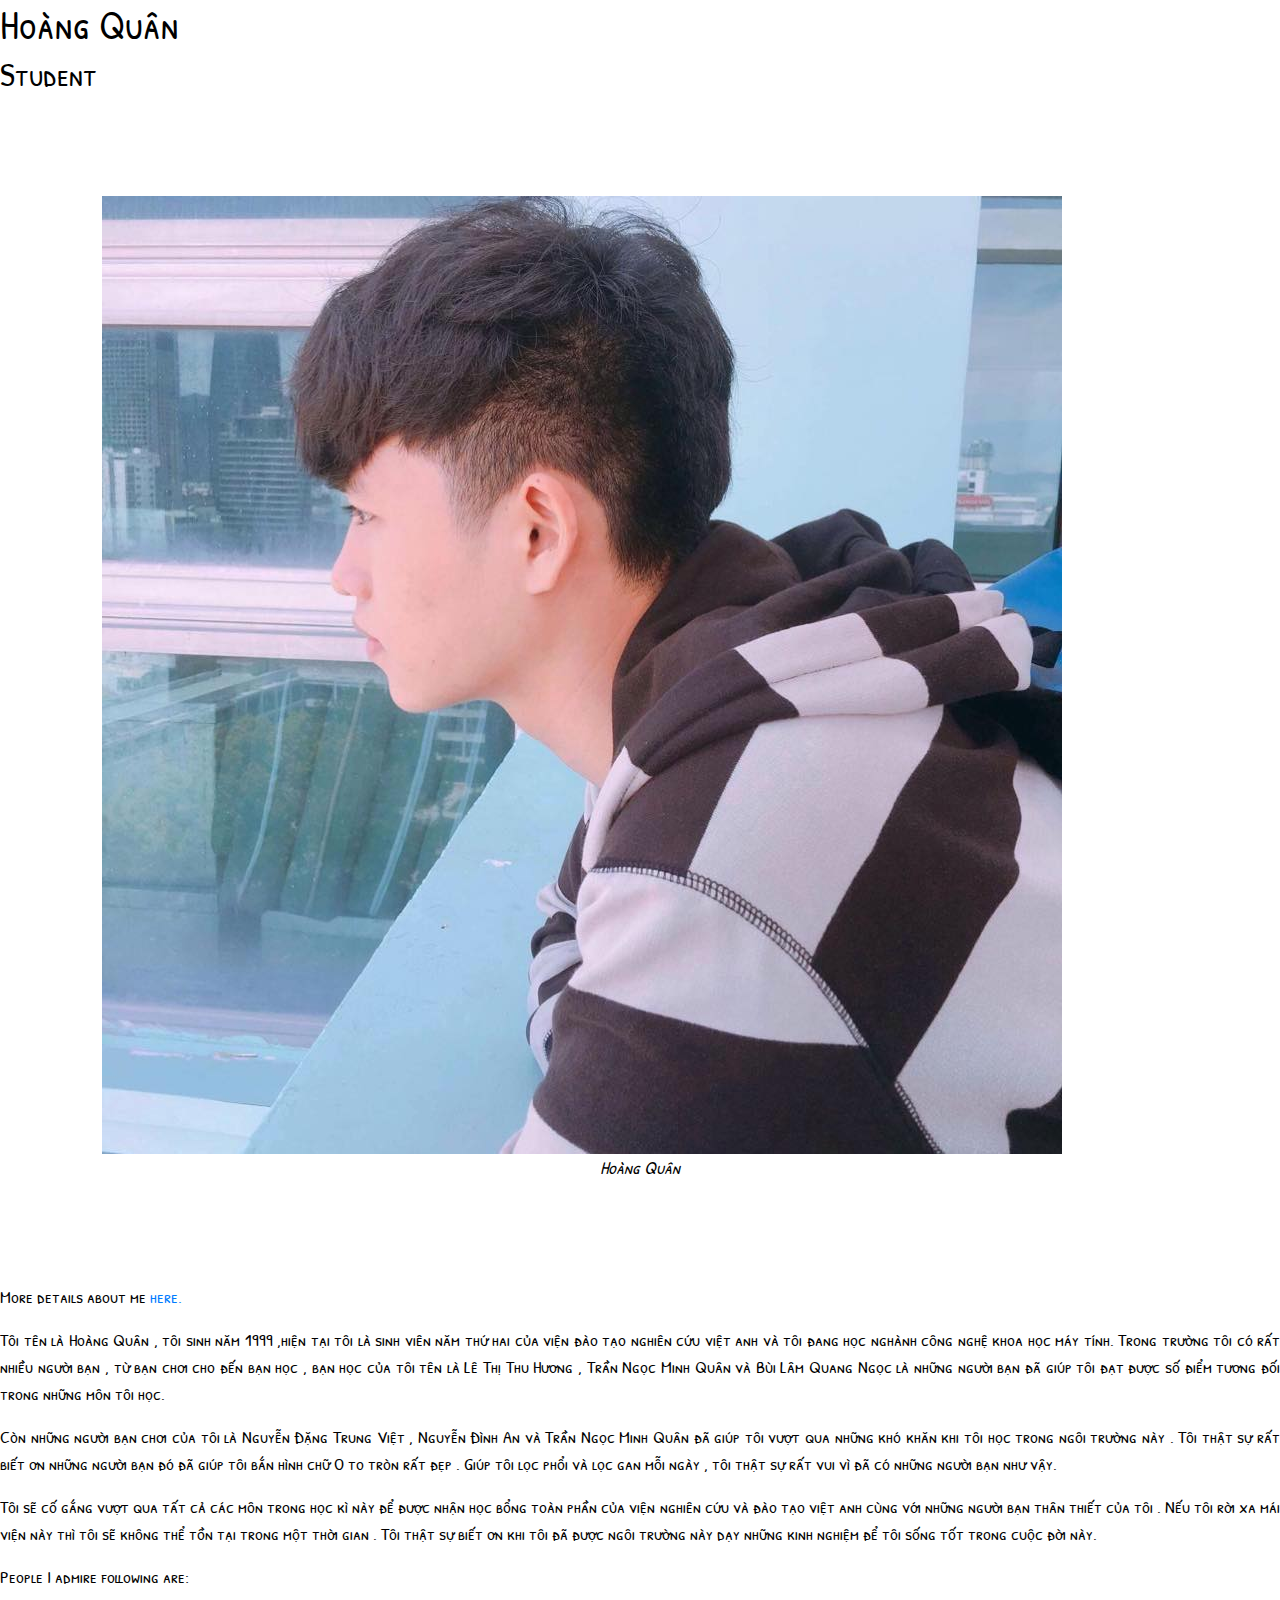
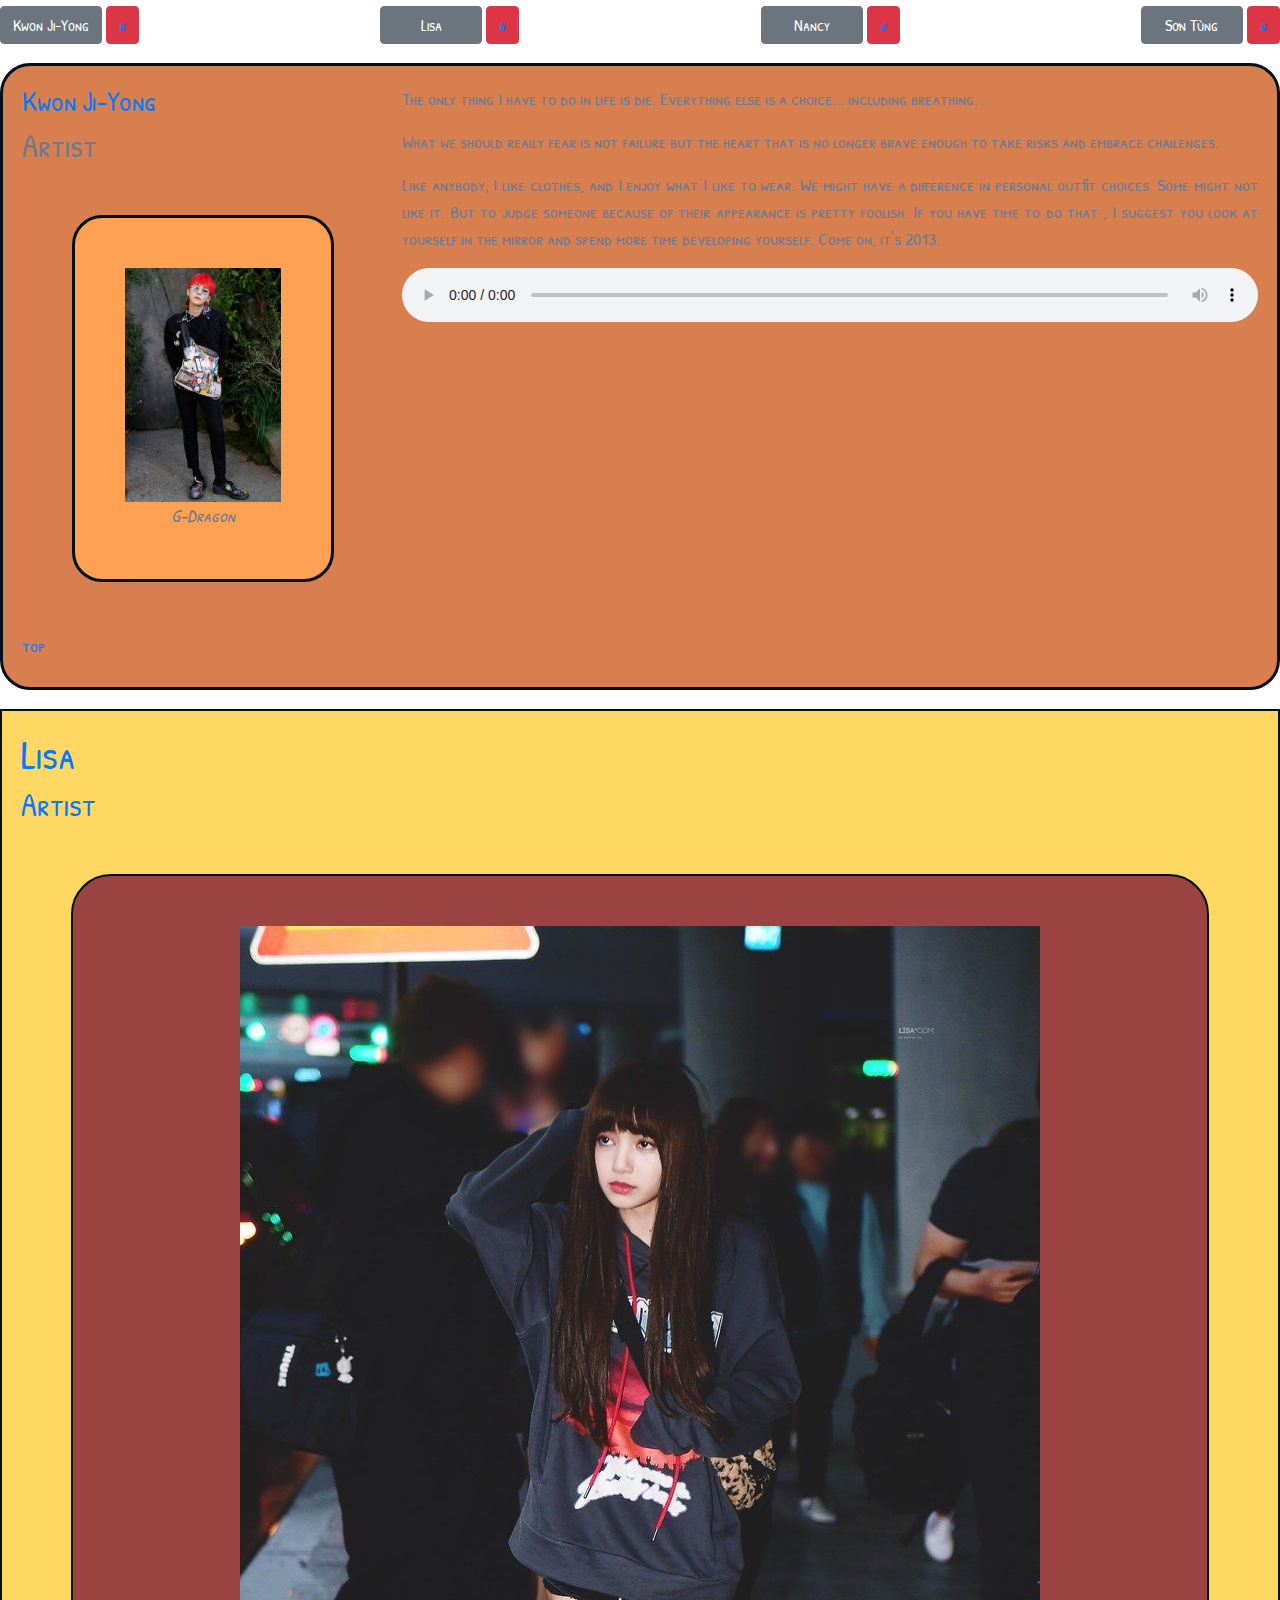
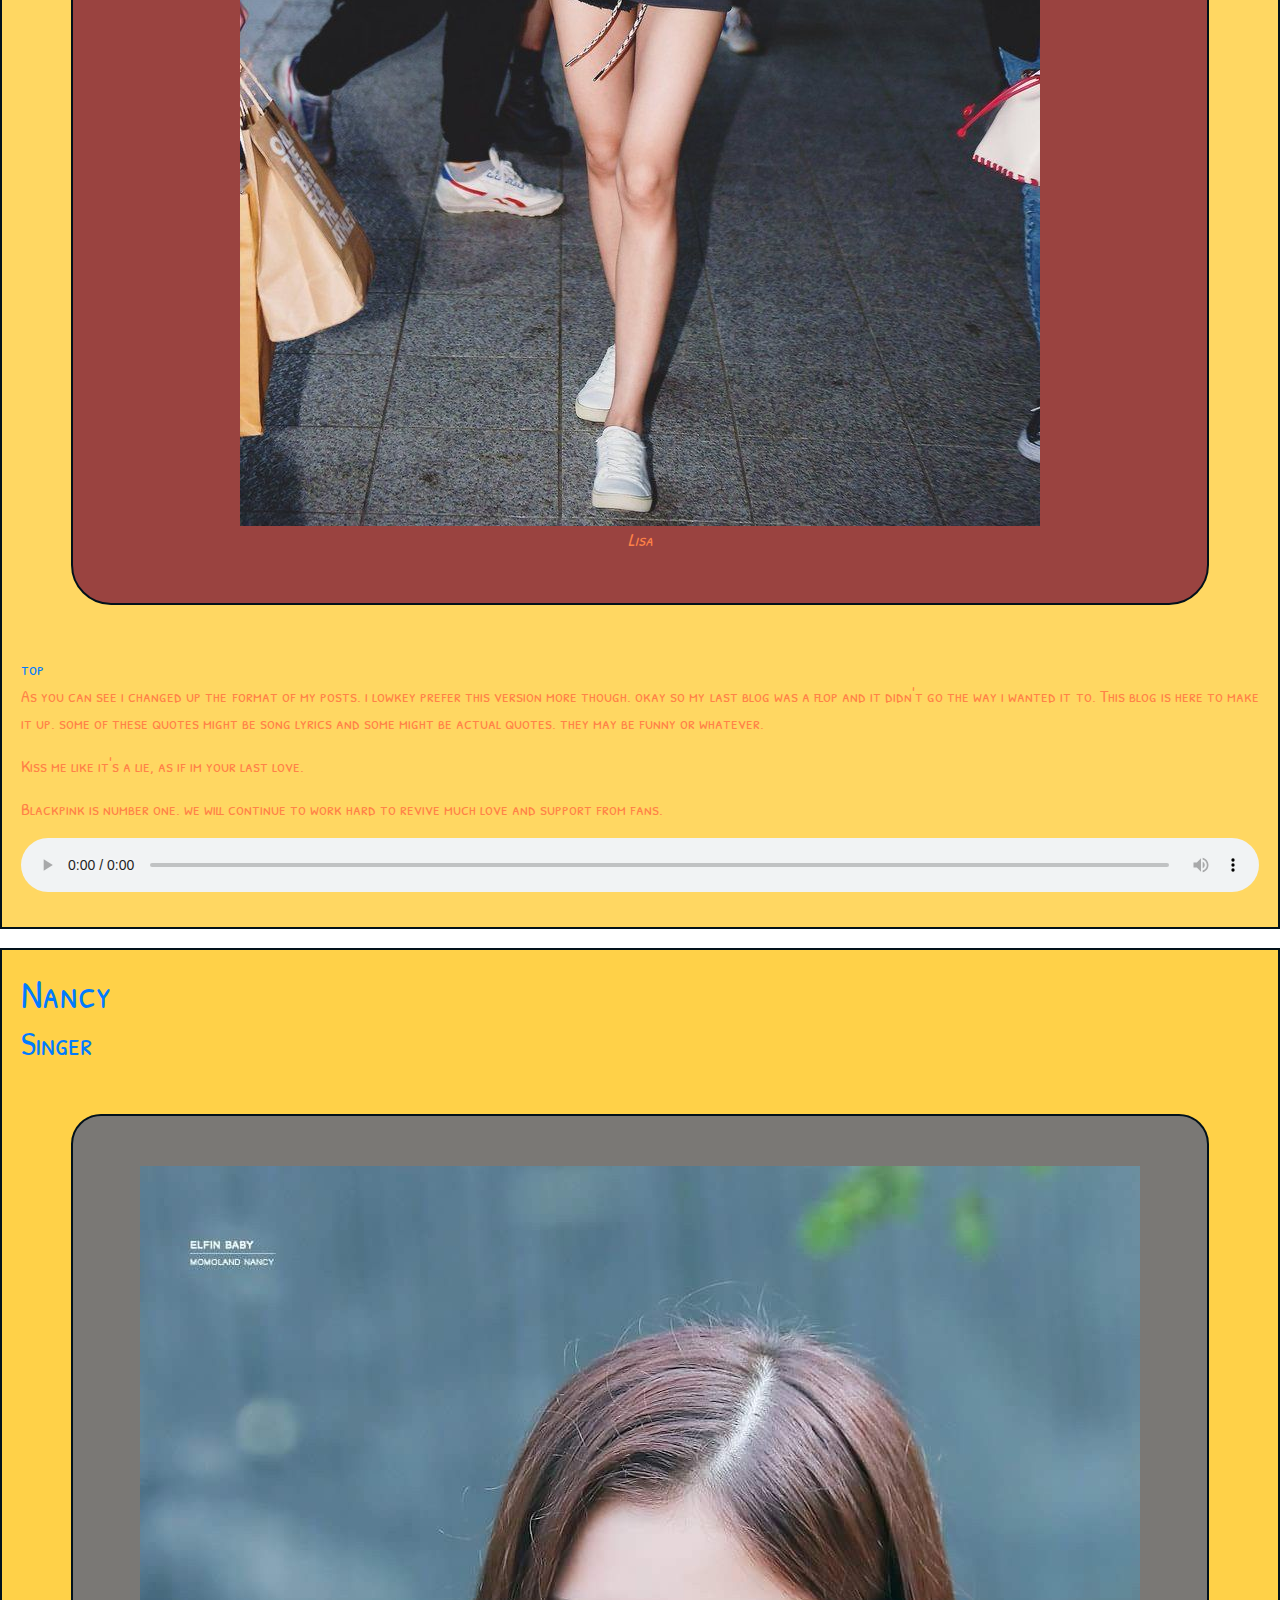
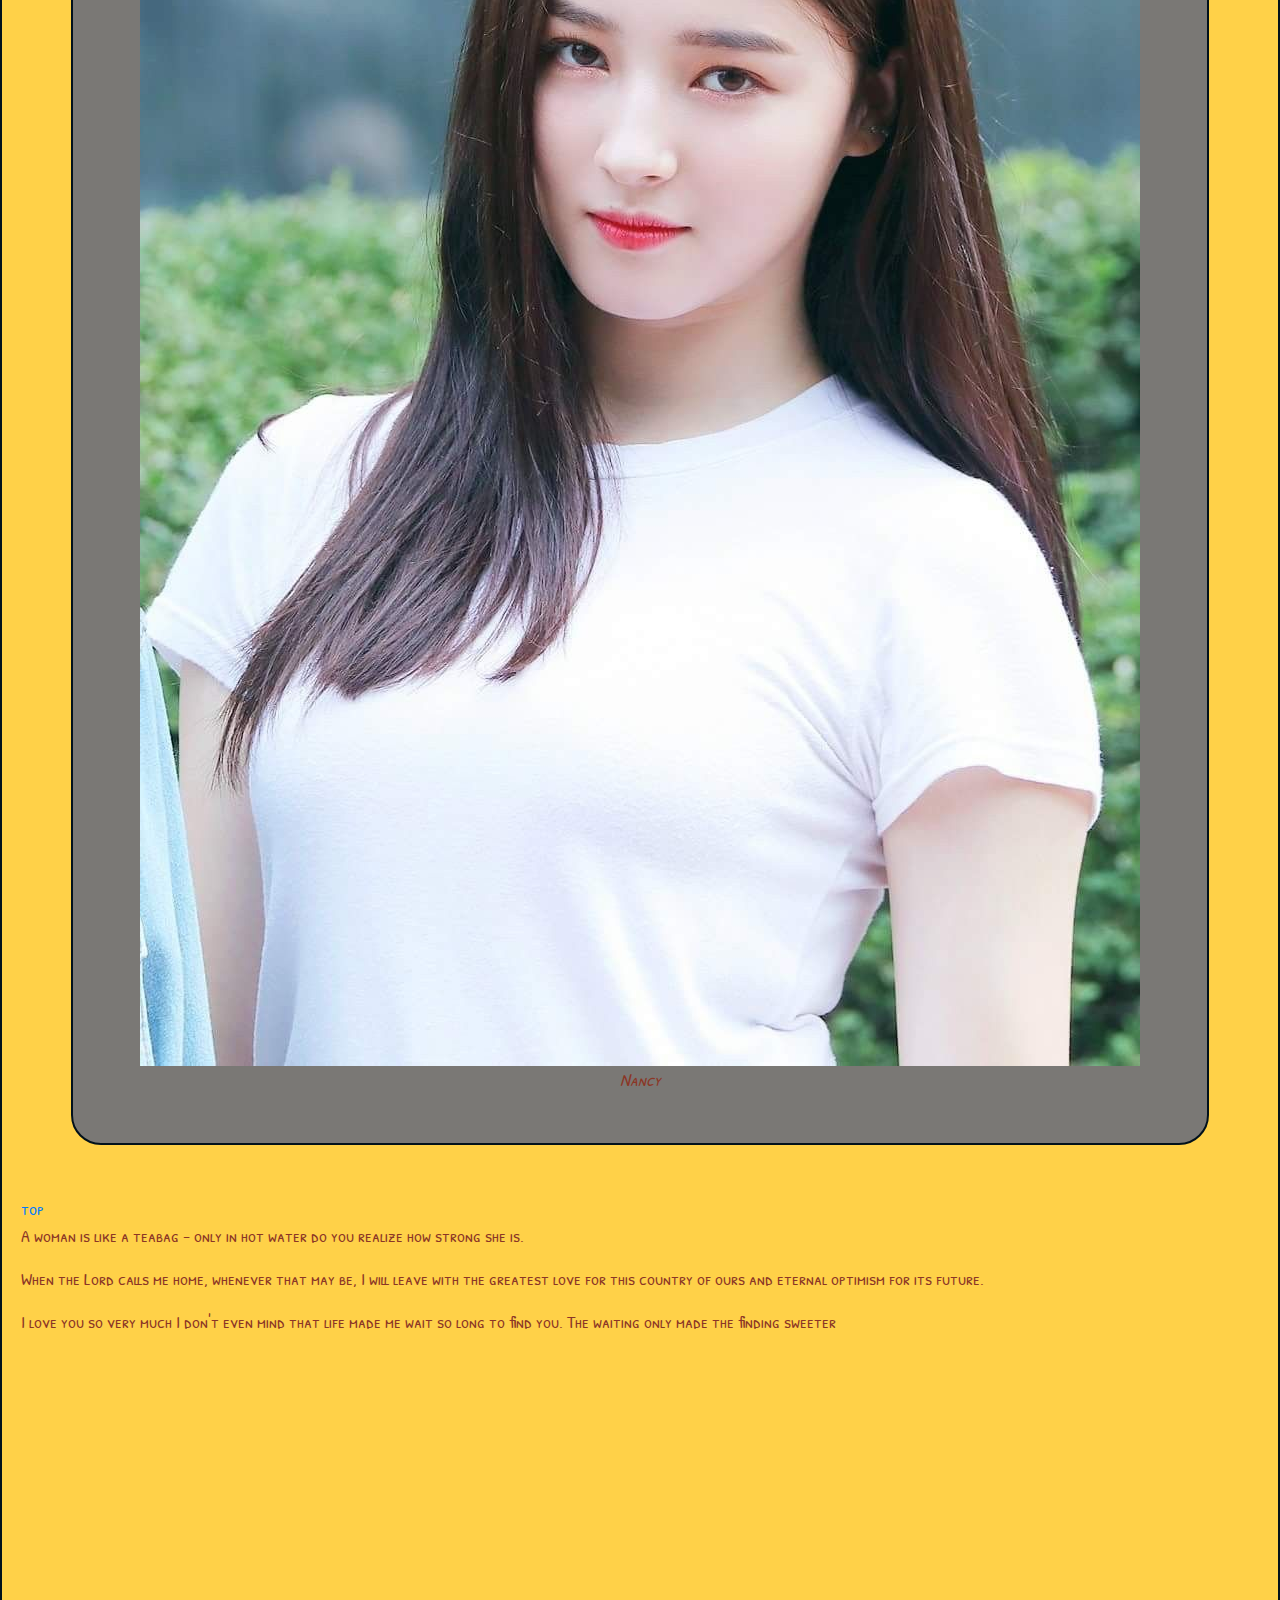
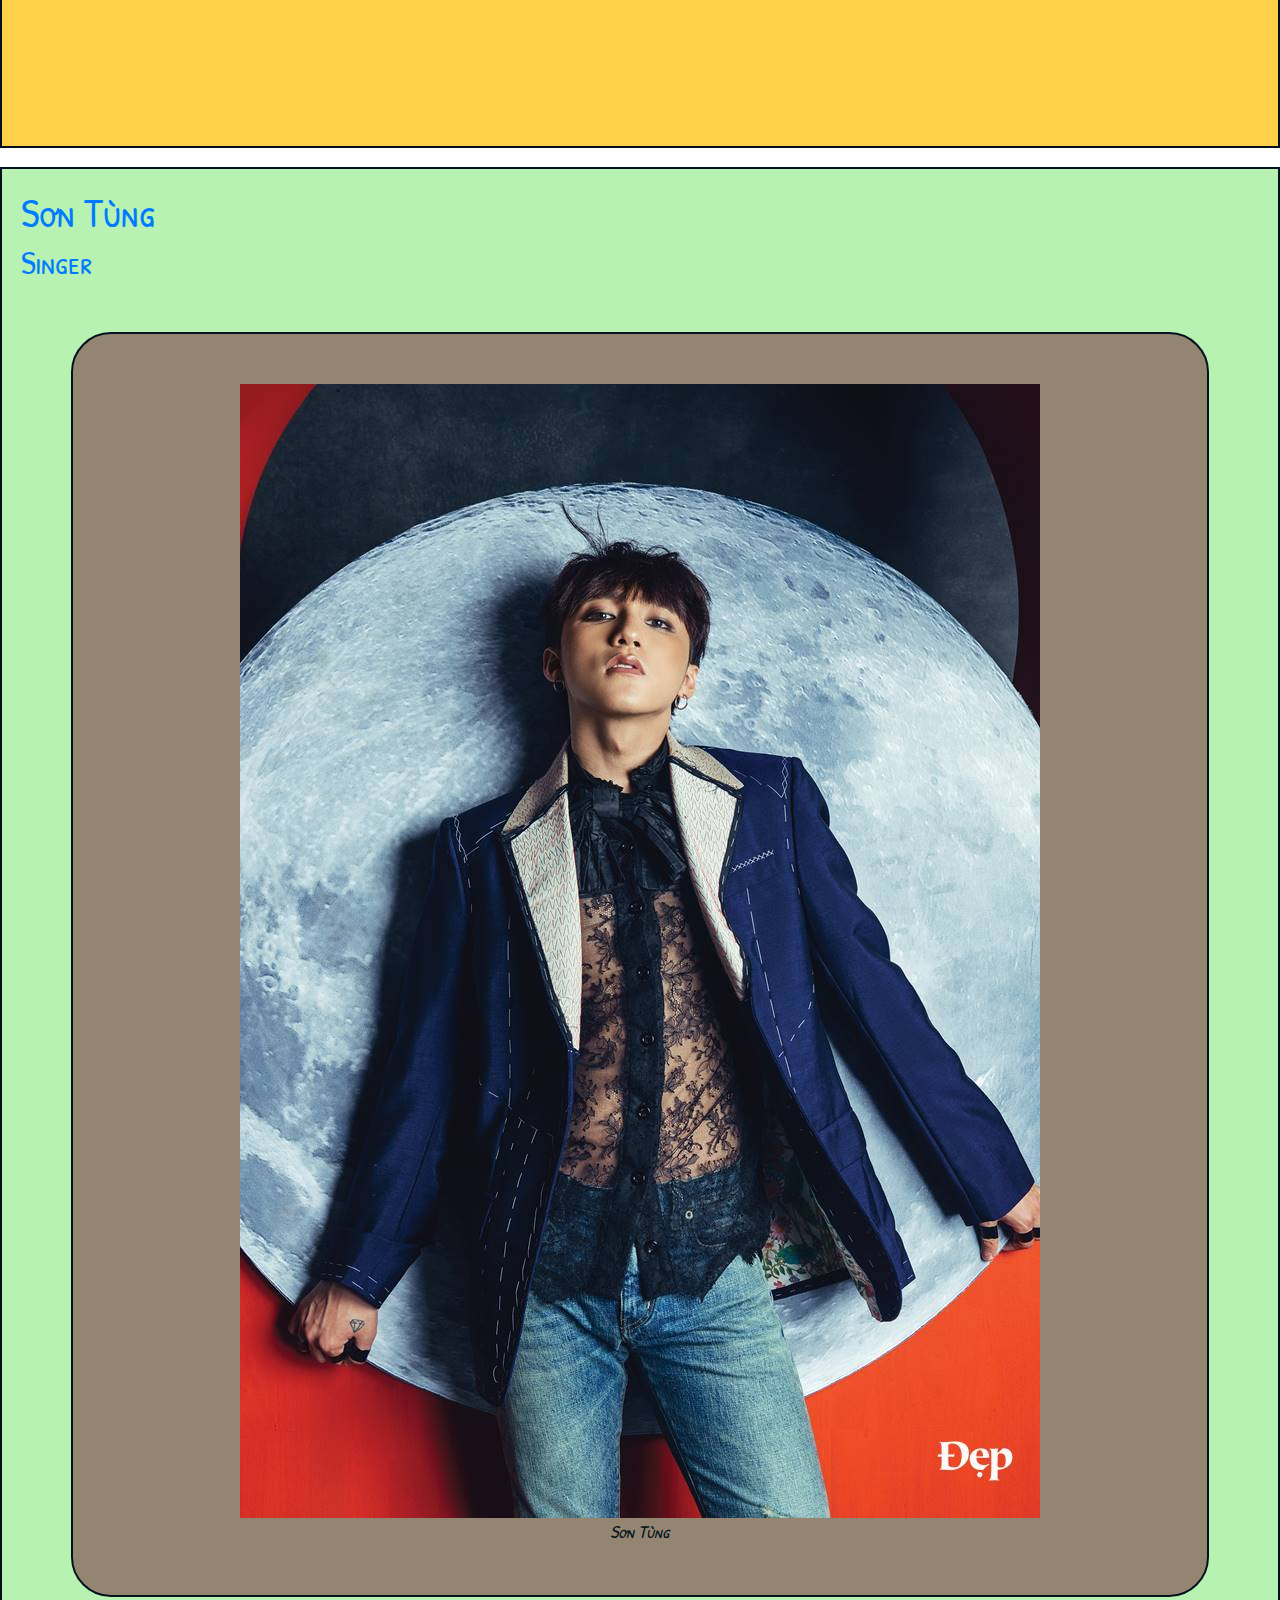
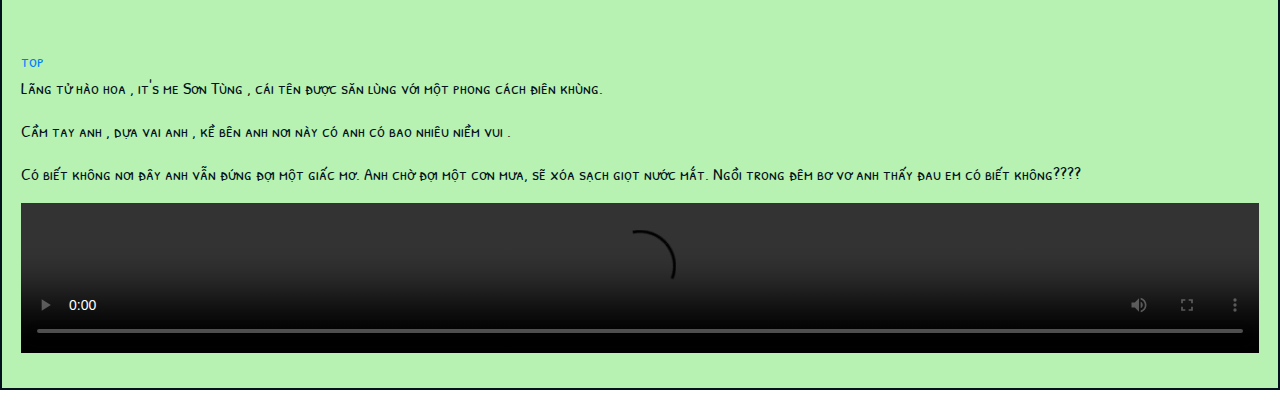
==== commit e17745c4: "Hong Hieu" ====
--- a/index.html
+++ b/index.html
@@ -17,7 +17,10 @@
       <h2>Student</h2>
 
       <figure>
-        <img src="./images/luyn1.jpg" alt="Luyn">
+        <img src= "./images/luyn1.jpg" alt="Luyn" class = "d-none d-sm-block">
+        <img src ="./images/luyn2.jpg" alt="Luyn" class = "d-block d-sm-none">
+
+
         <figcaption>
           Hoàng Quân
         </figcaption>
@@ -55,43 +58,44 @@
 
       <!-- People I admire -->
 
-      <div>
+    <div class = "my-flexbox-container">
+
         <div class="my-padding-right-19">
-          <button type="button" class="my-button-people-name">
+          <button type="button" class="my-button-people-name btn btn-secondary">
             Kwon Ji-Yong
           </button>
 
-          <button type="button" class="my-button-jump-to-people">
+          <button type="button" class="my-button-jump-to-people btn btn-danger">
             <a href="#g-dragon">#</a>
           </button>
         </div>
 
         <div class="my-padding-right-19">
-          <button type="button" class="my-button-people-name">
+          <button type="button" class="my-button-people-name btn btn-secondary">
             Lisa
           </button>
 
-          <button type="button" class="my-button-jump-to-people">
+          <button type="button" class="my-button-jump-to-people btn btn-danger">
             <a href="#lisa">#</a>
           </button>
         </div>
 
         <div class="my-padding-right-19">
-          <button type="button" class="my-button-people-name">
+          <button type="button" class="my-button-people-name btn btn-secondary">
             Nancy
           </button>
 
-          <button type="button" class="my-button-jump-to-people">
+          <button type="button" class="my-button-jump-to-people btn btn-danger">
             <a href="#nancy">#</a>
           </button>
         </div>
 
         <div>
-          <button type="button" class="my-button-people-name">
+          <button type="button" class="my-button-people-name btn btn-secondary">
             Sơn Tùng
           </button>
 
-          <button type="button" class="my-button-jump-to-people">
+          <button type="button" class="my-button-jump-to-people btn btn-danger">
             <a href="#sontung">#</a>
           </button>
         </div>
@@ -109,7 +113,8 @@
         <h2>Artist</h2>
 
         <figure>
-          <img src="./images/gd1.jpg" alt="G-Dragon">
+          <img  src="./images/gd1.jpg" alt="G-dragon">
+
           <figcaption>
             G-Dragon
           </figcaption>
@@ -138,6 +143,7 @@
           <source src="./audio/1.mp3" type="audio/mp3">
         </audio>
     </div>
+  </div>
 
 <!-- Lisa  -->
     <div class="people" id="lisa">
@@ -236,6 +242,7 @@
       </video>
     </div>
 
+    <script type="text/javascript" src="./scripts/modernizr/modernizr.mq.js"></script>
     <script type="text/javascript" src="./scripts/jquery/jquery.min.js"></script>
     <script type="text/javascript" src="./bootstrap-4.3.1-dist/js/bootstrap.bundle.min.js"></script>
     <script type="text/javascript" src="./scripts/jquery/app.js"></script>
--- a/css/index.css
+++ b/css/index.css
@@ -67,3 +67,42 @@
   color:#02111b;
 }
 audio , video{width: 100%}
+
+.my-flexbox-container{
+  display: flex;
+  flex-flow: row wrap;
+  align-content: flex-start;
+  justify-content: space-between;
+}
+
+.name h1{
+  font-size : 12px;
+}
+
+@media screen and (min-width : 576px) {
+  .name h1{
+    font-size : 19px;
+  }
+
+@media screen and (min-width : 768px) {
+  .name h1{
+    font-size : 28px;
+  }
+@media screen and (min-width : 992 px) {
+  .name h1{
+    font-size : 35px;
+  }
+@media screen and (min-width : 576) {
+  .name h1{
+    font-size : 43px;
+    }
+
+#g-dragon img {
+  content: url("../images/gd2.jpg");
+}
+
+.d-none{
+  display: block;
+}
+
+}
